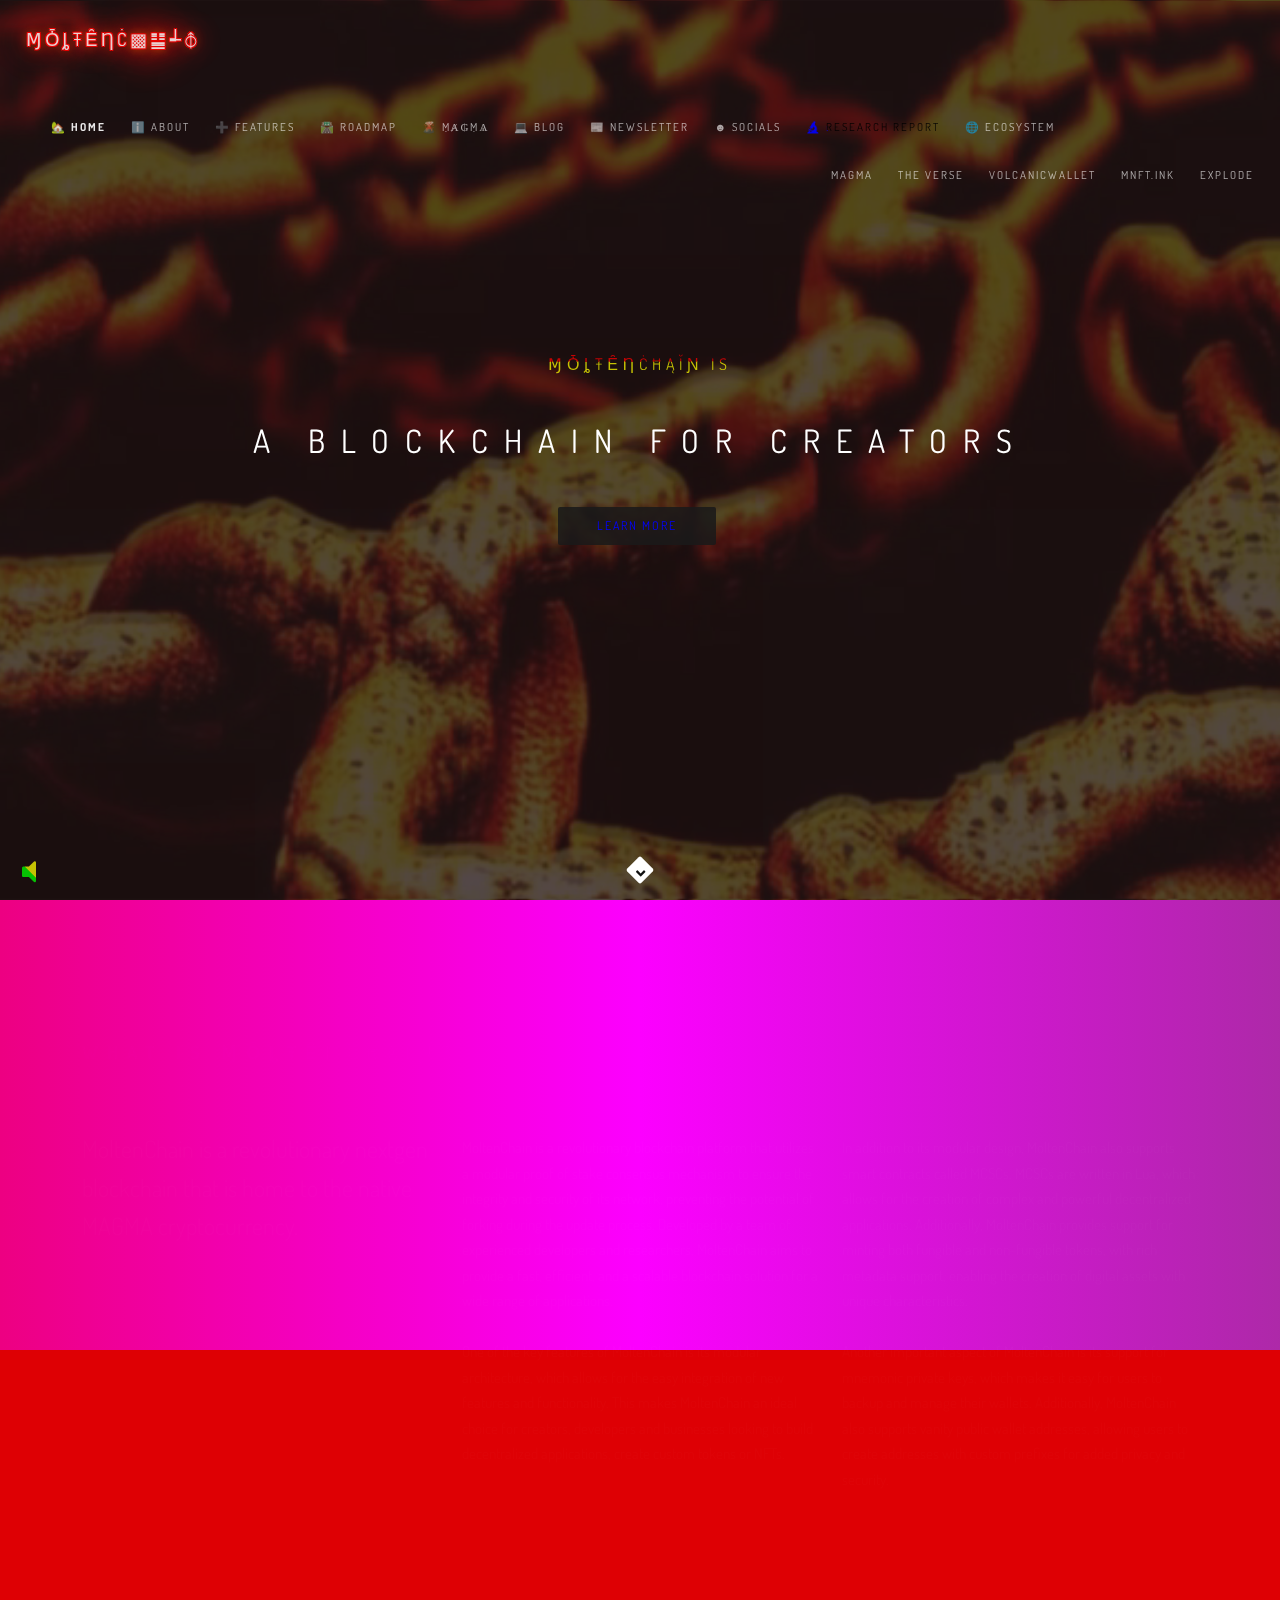
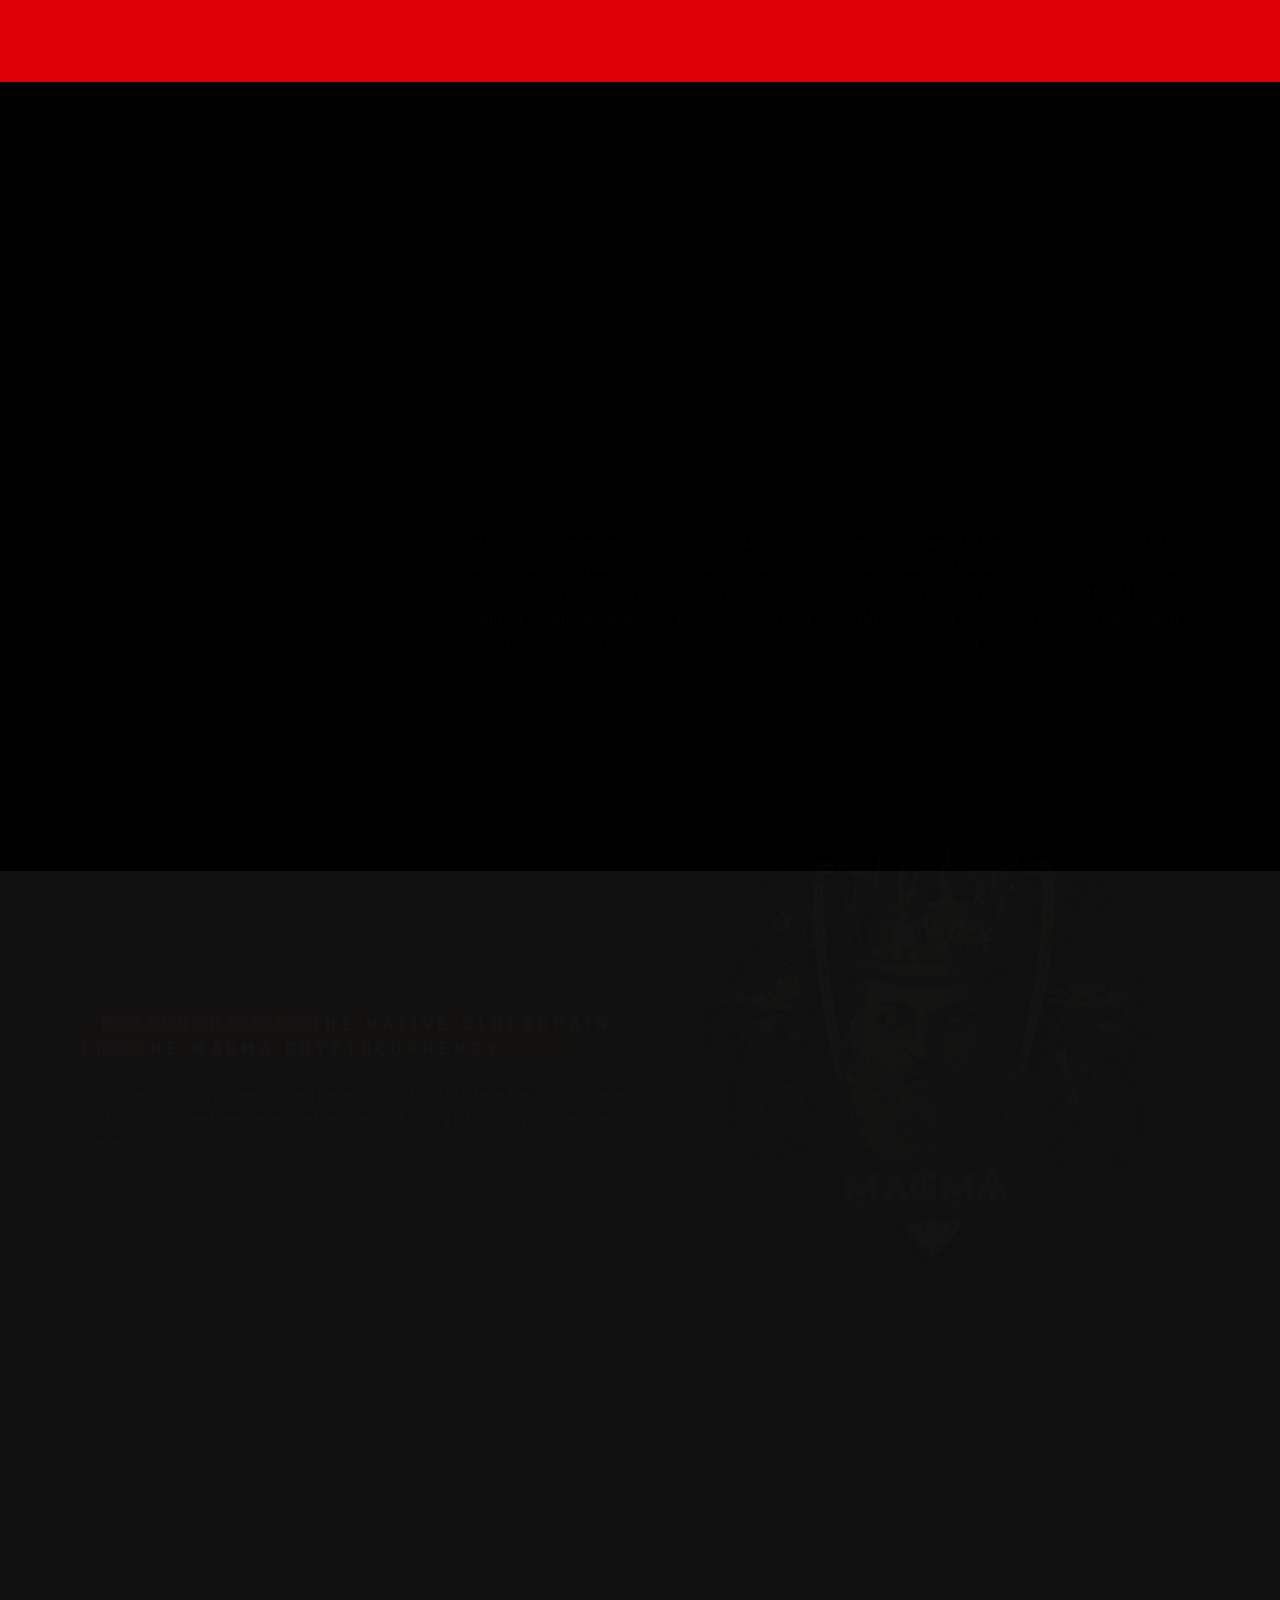
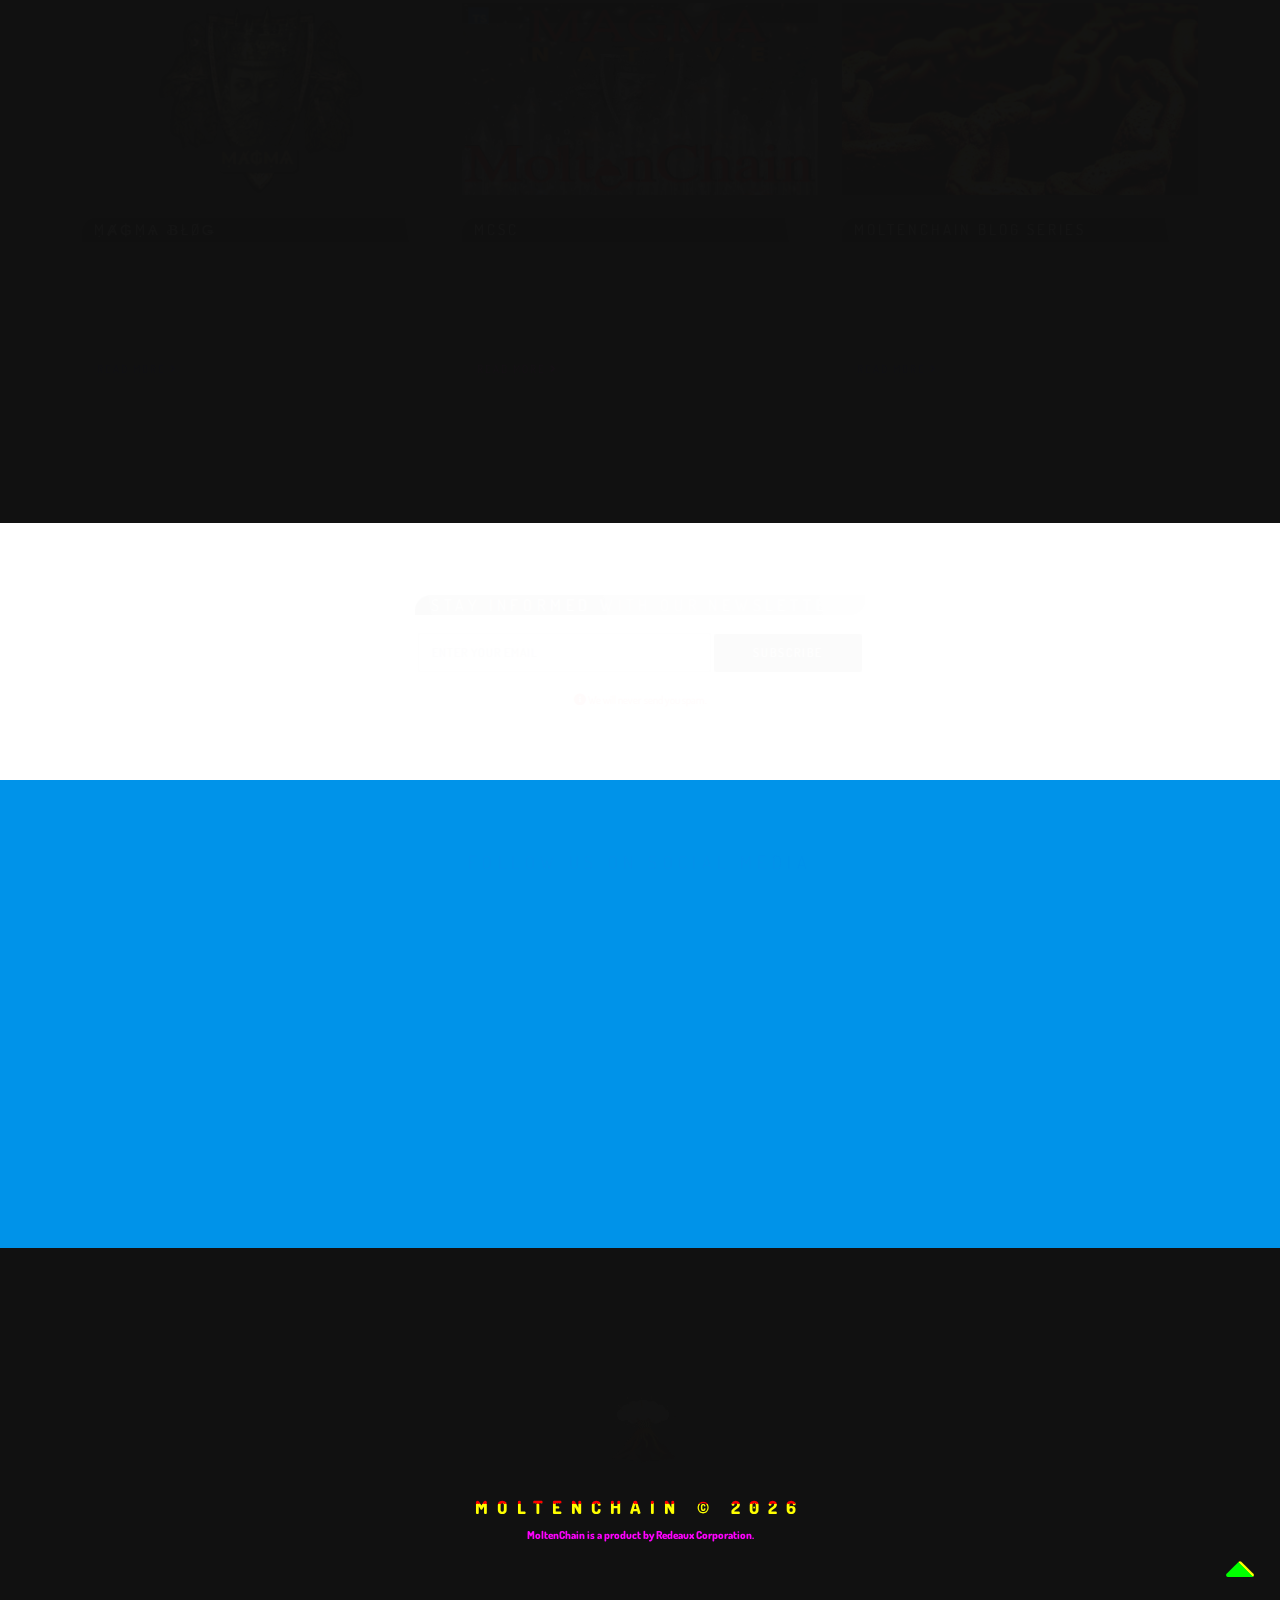
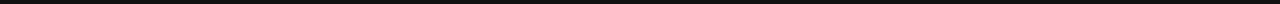
==== index.html @ 9b0c5c21 "Up" ====
<!DOCTYPE html>
<html lang="en">
    <head>
        <title>The native ṂȺ₲ṂѦ blockchain &mdash; | ɱȱȴŧȇƞĊħąĭƝ </title>
        <meta name="author" content="https://redeaux.games">
        <!--[if IE]><meta http-equiv='X-UA-Compatible' content='IE=edge,chrome=1'><![endif]-->
        <meta charset="UTF-8" />
        <meta name="viewport" content="width=device-width, initial-scale=1, shrink-to-fit=no" />
        <meta http-equiv="x-ua-compatible" content="ie=edge" />
        <link rel="icon" type="image/x-icon" href="favicon.ico">
        <meta name="keywords" content="MAGMA, MoltenChain, Redeaux Games, Cryptocurrency, blockchain, wallet, web3, p2p, dex, cex, exchange, tokens, nfts">
        <meta name="description" content="MoltenChain is a nextgen blockchain network, focused around artists and creators.">
        <meta name="twitter:card" content="summary_large_image" />
        <meta name="twitter:site" content="@MagmaArmy" />
        <meta name="twitter:title" content="MoltenChain" />
        <meta name="twitter:description" content="MoltenChain is a nextgen blockchain network, focused around artists and creators." />
        <meta name="twitter:image" content="https://moltencha.in/images/view.jpg" />
        <meta property="og:type" content="article" />
        <meta property="og:title" content="MoltenChain" />
        <meta property="og:description" content="MoltenChain is a nextgen blockchain network, focused around artists and creators." />
        <meta property="og:url" content="https://moltencha.in" />
        <meta property="og:image" content="https://moltencha.in/images/view.jpg" />
        <meta name="robots" content="index, follow">
        <meta name="googlebot" content="index, follow">
        <link rel="stylesheet" href="css/normalize.css">
        <link rel="stylesheet" href="css/bootstrap.min.css">
        <link rel="stylesheet" href="css/style.css">
        <link rel="stylesheet" href="css/style-responsive.css">
        <link rel="stylesheet" href="css/animate.min.css">
        <link rel="stylesheet" href="css/vertical-rhythm.min.css">
        <link rel="stylesheet" href="https://use.fontawesome.com/releases/v5.11.2/css/all.css">
        <script type="application/ld+json">
            {
              "@context": "https://schema.org",
              "@type": "WebSite",
              "name": "MoltenChain",
              "url": "https://moltencha.in/",
              "potentialAction": {
                "@type": "SearchAction",
                "target": "https://moltencha.in/?s={blockchain}",
                "query-input": "required name=blockchain"
              }
        </script>
        <script type='text/javascript' src='https://platform-api.sharethis.com/js/sharethis.js#property=63d211c99d3362001affdd9b&product=inline-share-buttons' async='async'></script>
        <link rel="stylesheet" href="css/timeline.css">
        <style>
            #modal {
              position: fixed;
              top: 0;
              left: 0;
              right: 0;
              bottom: 0;
              background-color: rgba(0, 0, 0, 0);
              backdrop-filter: blur(15px);
              z-index: 9999;
            }

            .modal-content {
              position: absolute;
              top: 50%;
              left: 50%;
              transform: translate(-50%, -50%);
              background-color: rgba(0, 0, 0, 0.678);
              padding: 1rem;
              box-shadow: 0px 0px 10px #b90000;
              border-radius: 1em;
            }

            .close-button {
              position: absolute;
              top: 1px;
              right: 1.5rem;
              cursor: pointer;
              font-size: 3.5rem;
              color: blueviolet;
              transition: 500ms;
            }

            .close-button:hover {
              cursor: pointer;
              color:rgb(226, 223, 43);
            }

            .scroll {
              max-height: 95%;
              max-width: 95%;
              overflow-y: auto;
              overflow-x: hidden;
            }
       </style>
    </head>
    <body class="appear-animate bg-dark">   
        <div id="modal" style="display: none;">
           <div class="modal-content scroll">
              <span class="close-button">&times;</span>
              <div id="modal-content"></div>
           </div>
        </div>
        <div class="page-loader bg-dark">
            <div class="loader">Loading...</div>
        </div>
        <a href="#main" class="btn skip-to-content">Skip to Content</a>
        <div class="page" id="top">
            <nav class="main-nav nav-color dark transparent stick-fixed">
                <div class="full-wrapper relative clearfix">
                    <div class="nav-logo-wrap local-scroll">
                        <a href="#top" class="logo"><h4 data-value="ɱȱȴŧȇƞĊħąĭƝ">ɱȱȴŧȇƞĊħąĭƝ</h4></a>
                    </div>
                    <div class="mobile-nav" role="button" tabindex="0">
                        <div class="micon bt-2"><h5 ontouchstart="triggerRandomText(event)">☲</h5></div>
                        <span class="sr-only">Menu</span>
                    </div>
                    <div class="inner-nav desktop-nav">
                        <ul class="clearlist scroll-nav local-scroll">
                            <li class="active"><a href="#home" onclick="ChangeUrl('Home', '/');">🏡 Home</a></li>
                            <li><a href="#about" onclick="ChangeUrl('About', '/about');">ℹ️ About</a></li>
                            <li><a href="#features" onclick="ChangeUrl('Features', '/features');">➕ Features</a></li>
                            <li><a id="launch-modal"><span style="cursor:pointer">🛣️ Roadmap</span></a></li>
                            <li><a href="#magma" onclick="ChangeUrl('ṂȺ₲ṂѦ', '/magma');">🌋 ṂȺ₲ṂѦ</a></li>
                            <li><a href="#news" onclick="ChangeUrl('Blog', '/blog');">💻 Blog</a></li>
                            <li><a href="#mail-list" onclick="ChangeUrl('Newsletter', '/newsletter');">📰 Newsletter</a></li>
                            <li><a href="#socials" onclick="ChangeUrl('Socials', '/socials');"> ☻ Socials</a></li>
                            <li><a href="mc-research-report.pdf" class="rt-2">🔬 Research Report</a></li>
                            <li><a href="#">🌐 ECOSYSTEM</a></li>
                               <ul><li><a href="https://magm.red" target="_blank">MAGMA</a></li>
                               <li><a href="#">The Verse</a></li>
                               <li><a href="#">VolcanicWallet</a></li>
                               <li><a href="#">MNFT.ink</a></li>
                               <li><a href="https://explode.red" target="_blank">Explode</a></li></ul>
                        </ul>
                    </div>
                </div>
            </nav>
            <main id="main">
                <section class="home-section bg-dark" data-background="video/video.jpg" id="home" onScroll="ChangeUrl('Home', '/');">
                    <script type="application/ld+json">
                        {
                          "@context": "https://schema.org",
                          "@type": "WebPageElement",
                          "name": "MoltenChain Home",
                          "description": "MoltenChain is a nextgen blockchain network, focused around artists and creators."
                        }
                    </script>
                    <div class="js-height-full container">
                        <div class="bg-video-wrapper" id="video-background-1">
                            <div class="bg-video-overlay bg-dark-alfa-70"></div>
                        </div>
                        <a href="#" role="button" class="bg-video-button-muted rt-1"><i class="fa fa-volume-off"></i></a>

                        <div class="home-content">
                            <div class="home-text">
                                
                                <h1 class="hs-line-8 font-alt mb-50 mb-xs-30">
                                    <span class="burn-text">ɱȱȴŧȇƞĊħąĭƝ is</span>
                                </h1>
                                
                                <h2 class="hs-line-14 font-alt mb-50 mb-xs-30">
                                    <span class="text-rotate">
                                        a blockchain for creators,
                                        the native ṂȺ₲ṂѦ blockchain,
                                        is coming to life on a testnet!
                                    </span>
                                </h2>
                                
                                <div class="local-scroll">
                                    <a href="#about" class="btn btn-mod btn-border-w btn-medium btn-round d-none d-sm-inline-block" onclick="ChangeUrl('About', '/about');"><span class="rt-2">Learn More</span></a>
                                    <span class="d-none d-sm-inline-block">&nbsp;</span>
                                   <!-- <a href="#" class="btn btn-mod btn-border-w btn-medium btn-round lightbox mfp-iframe">Watch</a> -->
                                </div>
                                
                            </div>
                        </div>

                        <div class="local-scroll">
                            <a href="#about" class="scroll-down" onclick="ChangeUrl('About', '/about');"><i class="fa fa-angle-down scroll-down-icon"></i><span class="sr-only">Scroll to the next section</span></a>
                        </div>
                    </div>
                </section>
                <section class="page-section about-bg" id="about" onScroll="ChangeUrl('About', '/about');">
                    <script type="application/ld+json">
                        {
                          "@context": "https://schema.org",
                          "@type": "WebPageElement",
                          "name": "About MoltenChain",
                          "description": "Learn about the MoltenChain network and the MAGMA cryptocurrency."
                        }
                    </script>
                    <div class="container relative">
                        
                        <h2 class="section-title font-alt align-left mb-70 mb-sm-40 wow slideInDown" data-wow-duration="0.75s">
                            <strong><span class="rt-3">What is ɱȱȴŧȇƞĊħąĭƝ?</span></strong>
                        </h2>
                        
                        <div class="section-text mb-50 mb-sm-20 about-text">
                            <div class="row">
                            
                                <div class="col-md-4">
                                    <blockquote>
                                        <p class="about-text wow slideInLeft" data-wow-duration="1.0s">
                                        MoltenChain is a revolutionary nextgen blockchain that is home to the native MAGMA cryptocurrency.
                                        </p>
                                        <footer>
                                            
                                        </footer>
                                    </blockquote>
                                </div>
                                
                                <div class="col-md-4 col-sm-6 mb-sm-50 mb-xs-30 wow slideInUp" data-wow-duration="1.2s">
                                    MoltenChain is a revolutionary blockchain platform that utilizes a modular proof of stake consensus mechanism to ensure the integrity and security of its network, preventing the potential of forking during the update process. Developed by a team of experienced developers and researchers, MoltenChain aims to provide a fast, efficient, and a scalable blockchain solution for a wide range of applications. 
                                    <br>
                                    <br>
                                    One of the key features of MoltenChain is its modular architecture, which allows for the easy integration of new features and functionality. This makes MoltenChain an ideal choice for creators, developers and businesses looking to build decentralized applications, create custom tokens or NFTs. 
                                </div>
                                
                                <div class="col-md-4 col-sm-6 mb-sm-50 mb-xs-30 wow slideInRight" data-wow-duration="1.5s">
                                    In addition to its modular design, MoltenChain also supports smart contracts called MCSCs. MCSCs are written in Lua, which allows for the creation of complex and powerful decentralized applications. Additionally, MoltenChain provides support for minting both fungible and non-fungible tokens, with rich metadata support, enabling the creation of digital assets with unique characteristics.
                                    <br>
                                    <br>
                                    Another important aspect of MoltenChain is its support for mnemonic private keys, which makes it easy for users to backup and manage their wallets. Additionally, MoltenChain also supports vanity public wallet addresses, allowing users to create addresses with custom prefixes for added privacy and security.
                                </div>
                                
                            </div>
                        </div>
                    </div>
                </section>
                <section class="page-section black-panel" id="features" onScroll="ChangeUrl('Features', '/features');">
                    <script type="application/ld+json">
                        {
                          "@context": "https://schema.org",
                          "@type": "WebPageElement",
                          "name": "MoltenChain Features",
                          "description": "Features of the MoltenChain network are truly nextgen."
                        }
                    </script>
                    <div class="container relative">
                        
                        <h2 class="section-title font-alt mb-70 mb-sm-40 wow slideInDown" data-wow-duration="0.75s">
                            <span class="rt-1">Features</span>
                        </h2>
                        <ul role="tablist" class="nav nav-tabs tpl-alt-tabs font-alt pt-30 pt-sm-0 pb-30 pb-sm-0 wow slideInLeft" data-wow-duration="1.25s">
                            <li>
                                <a href="#feature-gaming" class="nav-link active" data-bs-toggle="tab" role="tab" aria-selected="true">
                                    
                                    <div class="alt-tabs-icon">
                                        <span class="icon-strategy"></span>
                                    </div>
                                    
                                    Gaming
                                </a>
                            </li>
                            <li>
                                <a href="#feature-scalabilty" class="nav-link" data-bs-toggle="tab" role="tab" aria-selected="false">
                                    
                                    <div class="alt-tabs-icon">
                                        <span class="icon-global"></span>
                                    </div>
                                    
                                    Scalable
                                </a>
                            </li>
                            <li>
                                <a href="#feature-creators" class="nav-link" data-bs-toggle="tab" role="tab" aria-selected="false">
                                    
                                    <div class="alt-tabs-icon">
                                        <span class="icon-pictures"></span>
                                    </div>
                                    
                                    Creators
                                </a>
                            </li>
                            <li>
                                <a href="#features-development" class="nav-link" data-bs-toggle="tab" role="tab" aria-selected="false">
                                    
                                    <div class="alt-tabs-icon">
                                        <span class="icon-tools"></span>
                                    </div>
                                    
                                    Developers
                                </a>
                            </li>
                            <li>
                                <a href="#features-security" class="nav-link" data-bs-toggle="tab" role="tab" aria-selected="false">
                                    
                                    <div class="alt-tabs-icon">
                                        <span class="icon-shield"></span>
                                    </div>
                                    
                                    Secure
                                </a>
                            </li>
                        </ul>
                        <div class="tab-content tpl-tabs-cont">
                            <div role="tabpanel" class="tab-pane fade show active" id="feature-gaming">
                                
                                <div class="section-text">
                                    <div class="row">
                                        <div class="col-md-4 mb-md-40 mb-xs-30 wow slideInLeft" data-wow-duration="1.5s">
                                            <blockquote class="mb-0">
                                                <p>
                                                    MoltenChain has been specifically designed for gaming,
                                                    and virtual reality. As we are building The Verse, a nextgen
                                                    3D multiverse platform.
                                                </p>
                                                <footer>
                                                    
                                                </footer>
                                            </blockquote>
                                        </div>
                                        <div class="col-md-4 col-sm-6 mb-sm-50 mb-xs-30 wow slideInUp" data-wow-duration="1.75s">
                                            The Verse is a cutting-edge digital 3D multiverse platform featuring over 14,000 years of history. 
                                            Set within the world of Lairiah, The Verse offers users the opportunity to explore and experience 
                                            777 different dimensions, each with its own unique culture, history, and inhabitants.
                                        </div>
                                        <div class="col-md-4 col-sm-6 mb-sm-50 mb-xs-30 wow slideInRight" data-wow-duration="2.0s">
                                            The Verse is powered by the MAGMA cryptocurrency, which allows for seamless transactions and interactions 
                                            within the platform. Users can also take advantage of MAGMA Pay, which enables them to use most fiat 
                                            currencies, and many popular cryptocurrencies as well.
                                        </div>
                                    </div>
                                </div>
                            </div>
                            <div role="tabpanel" class="tab-pane fade" id="feature-scalabilty">
                                <div class="section-text">
                                    <div class="row">
                                        <div class="col-md-4 mb-md-40 mb-xs-30 wow slideInLeft" data-wow-duration="0.5s">
                                            <blockquote class="mb-0">
                                                <p>
                                                    MoltenChain is designed to be a light weight and highly scalable blockchain platform. 
                                                </p>
                                                <footer>
                                                    
                                                </footer>
                                            </blockquote>
                                        </div>
                                        <div class="col-md-4 col-sm-6 mb-sm-50 mb-xs-30 wow slideInUp" data-wow-duration="0.75s">
                                            A sharding mechanism allows the network to split itself into multiple smaller sub-networks, 
                                            called shards, that can process transactions in parallel. This significantly increases 
                                            the overall throughput of the MoltenChain network.
                                        </div>
                                        <div class="col-md-4 col-sm-6 mb-sm-50 mb-xs-30 wow slideInRight" data-wow-duration="1.0s">
                                            Off-chain scaling solutions, such as state channels, allow for the majority of transactions 
                                            to take place off the blockchain, reducing the load on the main chain. A modular proof of stake 
                                            consensus mechanism that MoltenChain uses, is designed to be more efficient and faster than 
                                            traditional consensus mechanisms.
                                        </div>
                                    </div>
                                </div>
                            </div>
                            <div role="tabpanel" class="tab-pane fade" id="feature-creators">
                                
                                <div class="section-text">
                                    <div class="row">
                                        <div class="col-md-4 mb-md-40 mb-xs-30 wow slideInLeft" data-wow-duration="0.5s">
                                            <blockquote class="mb-0">
                                                <p>
                                                    MoltenChain provides a powerful and versatile platform for creators looking to create 
                                                    custom tokens and NFTs, with a variety of features and functionalities.
                                                </p>
                                                <footer>
                                                    
                                                </footer>
                                            </blockquote>
                                        </div>
                                        <div class="col-md-4 col-sm-6 mb-sm-50 mb-xs-30 wow slideInUp" data-wow-duration="0.75s">
                                            MoltenChain makes it possible to create and share interactive HTML5 content on the blockchain. 
                                            This opens a wide range of possibilities for creating engaging, interactive experiences on the 
                                            blockchain. 
                                        </div>
                                        <div class="col-md-4 col-sm-6 mb-sm-50 mb-xs-30 wow slideInRight" data-wow-duration="1.0s">
                                            MoltenChain also supports vanity public wallet addresses, allowing creators to create addresses
                                            with custom prefixes for added privacy and security. 
                                        </div>
                                    </div>
                                </div>
                                
                            </div>
                            <div role="tabpanel" class="tab-pane fade" id="features-development">
                                <div class="section-text">
                                    <div class="row">
                                        <div class="col-md-4 mb-md-40 mb-xs-30 wow slideInLeft" data-wow-duration="0.5s">
                                            <blockquote class="mb-0">
                                                <p>
                                                    MoltenChain's modular design allows for easy integration of new features and functionality, 
                                                    making it a versatile platform for creating a wide range of decentralized applications.
                                                </p>
                                                <footer>
                                                    
                                                </footer>
                                            </blockquote>
                                        </div>
                                        <div class="col-md-4 col-sm-6 mb-sm-50 mb-xs-30 wow slideInUp" data-wow-duration="0.75s">
                                            MoltenChain supports the deployment of smart contracts written in Lua, which enables the creation 
                                            of complex and powerful decentralized applications. 
                                        </div>
                                        <div class="col-md-4 col-sm-6 mb-sm-50 mb-xs-30 wow slideInRight" data-wow-duration="1.0s">
                                            MoltenChain has a development community and resources that can help developers to get started with 
                                            the platform, troubleshoot issues, and access the latest updates and features
                                        </div>
                                    </div>
                                </div>
                            </div>
                            <div role="tabpanel" class="tab-pane fade" id="features-security">
                                
                                <div class="section-text">
                                    <div class="row">
                                        <div class="col-md-4 mb-md-40 mb-xs-30 wow slideInLeft" data-wow-duration="0.5s">
                                            <blockquote class="mb-0">
                                                <p>
                                                    MoltenChain is a modular proof of stake consensus mechanism, the consensus mechanism provides a strong incentive 
                                                    for validators to act honestly and maintain the integrity of the network.
                                                </p>
                                                <footer>
                                                 
                                                </footer>
                                            </blockquote>
                                        </div>
                                        <div class="col-md-4 col-sm-6 mb-sm-50 mb-xs-30 wow slideInUp" data-wow-duration="0.75s">
                                            MoltenChain also provides support for mnemonic private keys, which makes it easy for users to 
                                            backup and manage their wallets, providing an added layer of security. Additionally, MoltenChain 
                                            also supports vanity public wallet addresses, allowing users to create addresses with custom 
                                            prefixes for added privacy and security. 
                                        </div>
                                        <div class="col-md-4 col-sm-6 mb-sm-50 mb-xs-30 wow slideInRight" data-wow-duration="1.0s">
                                            MoltenChain features a sanitization function for protecting the network from malicious code being 
                                            executed in smart contracts and protection from XSS vulnerabilities being executed in Lua. We are 
                                            also developing an artificial intelligence system to prevent future vulnerabilities within the network.
                                        </div>
                                    </div>
                                </div>
                            </div>
                        </div>
                    </div>
                </section>
            <div class="call-overlay">
                <section class="page-section pt-0 pb-0 banner-section call-color bg-dark" data-background="images/chain.webp" id="magma" onScroll="ChangeUrl('ṂȺ₲ṂѦ', '/magma');">
                    <script type="application/ld+json">
                        {
                          "@context": "https://schema.org",
                          "@type": "WebPageElement",
                          "name": "MAGMA on MoltenChain",
                          "description": "MoltenChain is the native blockchain network for the MAGMA cryptocurrency."
                        }
                    </script>
                    <div class="container relative">
                        
                        <div class="row">
                            
                            <div class="col-sm-6">
                                
                                <div class="mt-140 mt-lg-80 mb-140 mb-lg-80">
                                    <div class="banner-content">
                                        <h3 class="banner-heading extreme-text font-alt wow slideInUp" data-wow-duration="0.5s"><strong><span class="extreme-text">&nbsp; MoltenChain is the native blockchain for the MAGMA cryptocurrency... &nbsp;</span></strong></h3>
                                        <div class="banner-decription wow slideInLeft" data-wow-duration="0.75s">
                                            <span class="extreme-text-blk">&nbsp; MAGMA was originally a token that has a presence on multiple blockchains like,
                                            Algorand, Stellar and Cardano. We soon thereafter realized the potential of
                                            making MAGMA a cryptocurrency with a independent blockchain. &nbsp;</span>
                                        </div>
                                        <div class="local-scroll wow slideInDown" data-wow-duration="1.0s">
                                            <center><a href="https://magm.red" target="_blank" class="btn btn-mod btn-w btn-medium btn-round"><span class="rt-1">VISIT ṂȺ₲ṂѦ</span></a></center>
                                        </div>
                                    </div>
                                </div>
                                
                            </div>
                            
                            <div class="col-sm-6 banner-image wow slideInUp" data-wow-duration="1.2s">
                                <img src="images/promo-1.webp" alt="" />
                            </div>
                            
                        </div>
                        
                    </div>
                </section>
            </div>
                <section class="page-section blog-colors bg-dark" id="news" onScroll="ChangeUrl('Blog', '/blog');">
                    <script type="application/ld+json">
                        {
                          "@context": "https://schema.org",
                          "@type": "WebPageElement",
                          "name": "MAGMA Blog",
                          "description": "We write about MoltenChain on the MAGMA Blog."
                        }
                    </script>
                    <div class="container relative">
                        
                        <h2 class="section-title font-alt align-left mb-70 mb-sm-40 wow fadeIn" data-wow-duration="1.2s">
                            <span class="rt-1">Latest News</span>
                            
                            <a href="https://blog.magm.red" target="_blank" class="section-more right"><span class="extreme-text">&nbsp; Visit our blog <i class="fa fa-angle-right"></i></span></a>
                            
                        </h2>
                        
                        <div class="row multi-columns-row">
                            
                            <div class="col-sm-6 col-md-4 col-lg-4 mb-md-50 wow fadeIn" data-wow-delay="0.5s" data-wow-duration="2s">
                                
                                <div class="post-prev-img">
                                    <a href="https://blog.magm.red" target="_blank"><img src="images/blog/post-prev-1.webp" alt="" /></a>
                                </div>
                                
                                <div class="post-prev-title font-alt extreme-text-blk">
                                    &nbsp; ṂȺ₲ṂѦ ꞖŁØǤ
                                </div>
                                
                                <div class="post-prev-info font-alt">
                                    <i>Redeaux Games</i> | <i>Mar. 3rd</i>
                                </div>
                                
                                <div class="post-prev-text">
                                    The official blog for ṂȺ₲ṂѦ!
                                    Join us and learn all about the ṂȺ₲ṂѦ cryptocurrency.
                                </div>
                                
                                <div class="post-prev-more">
                                    <a href="https://blog.magm.red" target="_blank" class="btn btn-mod btn-gray btn-round"><span class="rt-1">Read More <i class="fa fa-angle-right"></i></span></a>
                                </div>
                                
                            </div>

                            <div class="col-sm-6 col-md-4 col-lg-4 mb-md-50 wow fadeIn" data-wow-delay="0.5s" data-wow-duration="2s">
                                
                                <div class="post-prev-img">
                                    <a href="https://blog.magm.red/series/smart-contracts" target="_blank"><img src="images/blog/post-prev-2.webp" alt="" /></a>
                                </div>
                                
                                <div class="post-prev-title font-alt extreme-text-blk">
                                    &nbsp; MCSC
                                </div>
                                
                                <div class="post-prev-info font-alt">
                                    <i>Redeaux Games</i> | <i>Dec. 19th</i>
                                </div>
                                
                                <div class="post-prev-text">
                                    Learn about MCSC or MoltenChain Smart Contracts 
                                    with our series of blogs all about MCSCs.                                
                                </div>
                                
                                <div class="post-prev-more">
                                    <a href="https://blog.magm.red/series/smart-contracts" target="_blank" class="btn btn-mod btn-gray btn-round"><span class="rt-3">Read More <i class="fa fa-angle-right"></i></span></a>
                                    <br>
                                </div>
                                
                            </div>

                            <div class="col-sm-6 col-md-4 col-lg-4 mb-md-50 wow fadeIn" data-wow-delay="0.5s" data-wow-duration="2s">
                                
                                <div class="post-prev-img">
                                    <a href="https://blog.magm.red/series/moltenchain" target="_blank"><img src="images/blog/post-prev-3.webp" alt="" /></a>
                                    <br>
                                </div>
                                
                                <div class="post-prev-title font-alt extreme-text-blk">
                                    &nbsp; MoltenChain Blog Series
                                </div>
                                
                                <div class="post-prev-info font-alt">
                                    <i>Redeaux Games</i> | <i>Jan. 2nd</i>
                                </div>
                                
                                <div class="post-prev-text">
                                    MoltenChain is the native blockchain for the MAGMA currency.
                                    Subscribe to our blog series!
                                </div>
                                
                                <div class="post-prev-more">
                                    <a href="https://blog.magm.red/series/moltenchain" target="_blank" class="btn btn-mod btn-gray btn-round"><span class="rt-2">Read More <i class="fa fa-angle-right"></i></span></a>
                                    <br>
                                </div>
                            </div>
                        </div>
                    </div>
                </section>
                <section class="small-section white-panel bg-gray-lighter" id="mail-list" onScroll="ChangeUrl('Newsletter', '/newsletter');">
                    <script type="application/ld+json">
                        {
                          "@context": "https://schema.org",
                          "@type": "WebPageElement",
                          "name": "Subscribe to our newsletter",
                          "description": "Get the latest news from Redeaux Games by subscribing to our newsletter."
                        }
                    </script>
                    <div class="container relative">
                        <form class="form align-center" id="mailchimp">
                            <div class="row">
                                <div class="col-lg-10 offset-lg-1 col-xl-8 offset-xl-2">
                                    
                                    <div class="newsletter-label font-alt wow slideInLeft" data-wow-duration="0.5s">
                                        <span class="extreme-text-blk">&nbsp; Stay informed with our newsletter! &nbsp;</span>
                                    </div>
                                    
                                    <div class="mb-20 wow slideInRight" data-wow-duration="1.0s">
                                        <input placeholder="Enter Your Email" class="newsletter-field form-control input-md round mb-xs-10" type="email" pattern=".{5,100}" required aria-required="true">
                                        
                                        <button type="submit" aria-controls="subscribe-result" class="btn btn-mod btn-medium btn-round mb-xs-10">
                                            Subscribe
                                        </button>
                                    </div>
                                    
                                    <div class="form-tip wow slideInUp" data-wow-duration="1.5s">
                                        &nbsp; <i class="fa fa-info-circle"></i> We will never send you spam. &nbsp;
                                    </div>
                                    <div id="subscribe-result" role="region" aria-live="polite" aria-atomic="true"></div>
                                </div>
                            </div>
                        </form>
                    </div>
                </section>
                <section class="small-section discord-colors" id="socials" onScroll="ChangeUrl('Socials', '/socials');">
                    <script type="application/ld+json">
                        {
                          "@context": "https://schema.org",
                          "@type": "WebPageElement",
                          "name": "Follow us on social media",
                          "description": "Follow us on social media and join the MAGMA Army!"
                        }
                    </script>
                    <div class="container relative">
                        
                        <div class="align-center">
                            <div class="wow fadeInDown" data-wow-duration="0.5s"><h3 class="banner-heading font-alt rt-2">FOLLOW US ON SOCIAL MEDIA</h3>
                            <div class="local-scroll">
                                <div class="footer-social-links mb-110 mb-xs-60 wow slideInLeft" data-wow-duration="1.0s">
                                    <br>
                                    <a href="https://twitter.com/MagmaArmy/" title="Twitter" target="_blank"><i class="fab fa-twitter"></i> <span class="sr-only">Twitter profile</span></a>
                                    <a href="https://www.facebook.com/magmaarmy/" title="Facebook" target="_blank"><i class="fab fa-facebook"></i> <span class="sr-only">Facebook profile</span></a>
                                    <a href="https://www.instagram.com/magma_army/" title="Instagram" target="_blank"><i class="fab fa-instagram"></i> <span class="sr-only">IG profile</span></a>
                                    <a href="https://www.linkedin.com/company/83986720" title="LinkedIn+" target="_blank"><i class="fab fa-linkedin"></i> <span class="sr-only">LinkedIn+ profile</span></a>
                                    <a href="https://www.reddit.com/r/magm/" title="Reddit" target="_blank"><i class="fab fa-reddit-alien"></i> <span class="sr-only">sub Reddit</span></a>
                                    <a href="https://www.youtube.com/channel/UCEhZA5-73wmatVWRkiLlQxQ" title="Youtube" target="_blank"><i class="fab fa-youtube"></i> <span class="sr-only">Youtube</span></a>
                                    <a href="https://discord.magm.red/" title="Discord" target="_blank"><i class="fab fa-discord"></i> <span class="sr-only">Discord Server</span></a>
                                    <a href="https://github.com/Redeaux-Games/MoltenChain" title="Github" target="_blank"><i class="fab fa-github"> <span class="sr-only">Github</span></i></a>
                                </div>
                                <div class="sharethis-inline-share-buttons wow slideInRight" data-wow-duration="1.5s"></div>
                            </div>
                            <br>
                            <div class="wow slideInUp" data-wow-duration="2s"><a class="twitter-timeline" data-height="420" data-dnt="true" data-theme="dark" href="https://twitter.com/MagmaArmy?ref_src=twsrc%5Etfw">Tweets by MagmaArmy</a></div>
                        </div>    
                    </div>
                </section>
            </main>
            <footer class="page-section black-panel bg-dark footer pb-60">
                <div class="container">
                    
                    <div class="local-scroll mb-30 wow fadeInUp" data-wow-duration="1.2s">
                        <a href="#top"><img src="images/volcano.webp" width="75em" height="auto" /><span class="sr-only">Scroll to the top of the page</span></a>
                    </div>
                    
                    <div class="footer-text">

                        <div class="footer-copy font-alt burn-text">
                            MoltenChain © <script>document.write(new Date().getFullYear())</script>
                        </div>

                        <div class="footer-made rt-1">
                            MoltenChain is a product by Redeaux Corporation.
                        </div>
                        
                    </div>
                 </div>
                 <div class="local-scroll">
                     <a href="#top" class="link-to-top rt-2"><i class="fa fa-caret-up"></i></a>
                 </div>
            </footer>
        </div>
        <script type="text/javascript">
                const launchButton = document.querySelector('#launch-modal');
                const modal = document.querySelector('#modal');
                const closeButton = document.querySelector('.close-button');
                const modalContent = document.querySelector('#modal-content');

                launchButton.addEventListener('click', () => {
                fetch('../roadmap.html')
                    .then((response) => response.text())
                    .then((html) => {
                    modalContent.innerHTML = html;
                    modal.style.display = 'block';
                    });
                });

                closeButton.addEventListener('click', () => {
                modal.style.display = 'none';
                });

                window.addEventListener('click', (event) => {
                if (event.target === modal) {
                    modal.style.display = 'none';
                }
                });
        </script>
        <script type="text/javascript" src="js/jquery-3.5.1.min.js"></script>
        <script type="text/javascript" src="js/jquery.easing.1.3.js"></script>
        <script type="text/javascript" src="js/bootstrap.bundle.min.js"></script>        
        <script type="text/javascript" src="js/SmoothScroll.js"></script>
        <script type="text/javascript" src="js/jquery.scrollTo.min.js"></script>
        <script type="text/javascript" src="js/jquery.localScroll.min.js"></script>
        <script type="text/javascript" src="js/jquery.viewport.mini.js"></script>
        <script type="text/javascript" src="js/jquery.countTo.js"></script>
        <script type="text/javascript" src="js/jquery.appear.js"></script>
        <script type="text/javascript" src="js/jquery.sticky.js"></script>
        <script type="text/javascript" src="js/jquery.parallax-1.1.3.js"></script>
        <script type="text/javascript" src="js/jquery.fitvids.js"></script>
        <script type="text/javascript" src="js/isotope.pkgd.min.js"></script>
        <script type="text/javascript" src="js/imagesloaded.pkgd.min.js"></script>
        <script type="text/javascript" src="js/jquery.magnific-popup.min.js" defer></script>
        <script type="text/javascript" src="js/wow.min.js"></script>
        <script type="text/javascript" src="js/masonry.pkgd.min.js" defer></script>
        <script type="text/javascript" src="js/morphext.js"></script>
        <script type="text/javascript" src="js/jquery.lazyload.min.js"></script>
        <script type="text/javascript" src="js/all.js"></script>
        <script type="text/javascript" src="js/owl.carousel.min.js"
        <script type="text/javascript" src="js/jquery.ajaxchimp.min.js"></script>      
        <script type="text/javascript" src="js/jquery.backgroundvideo.min.js"></script>   
        <!--[if lt IE 10]><script type="text/javascript" src="js/placeholder.js"></script><![endif]-->
        <script type="text/javascript" src="js/active.js"></script>
        <script type="text/javascript" src="js/url.js"></script>
        <script type="text/javascript" src="js/url-scroll.js"></script>
        <script type="text/javascript" src="js/mni.js"></script>
        <script type="text/javascript" src="js/text.js"></script>
        <script defer async src="https://platform.twitter.com/widgets.js" charset="utf-8"></script>
    </body>
</html>
---- css/style.css ----
@charset "utf-8";
@import "et-line.css";
@import url(https://fonts.googleapis.com/css?family=Open+Sans:400italic,700italic,400,300,700);
@import url(https://fonts.googleapis.com/css?family=Dosis:300,400,700);
.align-center{ text-align:center !important; }
.align-left{ text-align:left !important;}
.align-right{ text-align:right !important; }
.text-justify{ text-align: justify !important; }
.left{float:left !important;}
.right{float:right !important;}
.relative{position:relative;}
.hidden{display:none;}
.inline-block{display:inline-block;}
.white{ color: #fff !important; }
.black{ color: #111 !important; }
.color{ color: #e41919 !important; }
.glass{ opacity: .5; };
.image-fullwidth img{
    width: 100%;
}
.stick-fixed{
    position: fixed !important;
    top: 0;
    left: 0;
}
.round{
    -webkit-border-radius: 2px !important;
    -moz-border-radius: 2px !important;
    border-radius: 2px !important;
}

::-moz-selection{ color: #fff; background:#000; }
::-webkit-selection{ color: #fff;    background:#000; }
::selection{ color: #fff;    background:#000; }

.animate, .animate *{
    -webkit-transition: all 0.27s cubic-bezier(0.000, 0.000, 0.580, 1.000);  
    -moz-transition: all 0.27s cubic-bezier(0.000, 0.000, 0.580, 1.000); 
    -o-transition: all 0.27s cubic-bezier(0.000, 0.000, 0.580, 1.000);
    -ms-transition: all 0.27s cubic-bezier(0.000, 0.000, 0.580, 1.000); 
    transition: all 0.27s cubic-bezier(0.000, 0.000, 0.580, 1.000);
}
.no-animate, .no-animate *{
    -webkit-transition: 0 none !important;  
    -moz-transition: 0 none !important;  
    -ms-transition: 0 none !important;
    -o-transition: 0 none !important;    
    transition:0 none !important;  
}

.shadow{
    -webkit-box-shadow: 0px 3px 50px rgba(0, 0, 0, .15);
    -moz-box-shadow: 0px 3px 50px rgba(0, 0, 0, .15);
    box-shadow: 0px 3px 50px rgba(0, 0, 0, .15);
}
.white-shadow{
    -webkit-box-shadow: 0px 0px 200px rgba(255, 255, 255, .2);
    -moz-box-shadow: 0px 0px 200px rgba(255, 255, 255, .2);
    box-shadow: 0px 0px 200px rgba(255, 255, 255, .2);
}

.clearlist, .clearlist li {
    list-style: none;
    padding: 0;
    margin: 0;
    background: none;
}

.full-wrapper {
    margin: 0 2%;
}
@media (min-width: 768px) {
    .container{
    	width: 750px;
    }
}
@media (min-width: 992px){ 
    .container{
        width: 970px;
    }
}
@media (min-width: 1200px){ 
    .container{
        width: 1170px;
    }
}
.container-fluid{
    max-width: 1170px;
    margin: 0 auto;
    padding: 0 20px;
    
    -webkit-box-sizing: border-box;
    -moz-box-sizing: border-box;
    box-sizing: border-box;
}
.container-1400{
    max-width: 1400px;
    margin: 0 auto;
    padding-left: 2%;
    padding-right: 2%;
    -webkit-box-sizing: border-box;
    -moz-box-sizing: border-box;
    box-sizing: border-box;
}
:root{
    scroll-behavior: auto;
}
html{
    overflow-y: scroll;
    -ms-overflow-style: scrollbar;
}
html, body{
    height: 100%;
    -webkit-font-smoothing: antialiased;
}
.page{
    overflow: hidden;
}

.body-masked{
    display: none;
    width: 100%;
    height: 100%;
    position: fixed;
    top: 0;
    left: 0;
    background: #1a1a1a url(../images/loader.gif) no-repeat center center;
    z-index: 100000;    
}

.mask-delay{
    -webkit-animation-delay: 0.75s;
    -moz-animation-delay: 0.75s;
    animation-delay: 0.75s;
}
.mask-speed{
    -webkit-animation-duration: 0.25s !important;
    -moz-animation-duration: 0.25s !important;
    animation-duration: 0.25s !important;
} 
iframe{
    border: none;
}
a, b, div, ul, li{
    -webkit-tap-highlight-color: rgba(0,0,0,0); 
    -webkit-tap-highlight-color: transparent; 
    -moz-outline-: none;
}
a:focus:not(.focus-visible),
a:active,
section:focus,
div:active,
div:focus{
    -moz-outline: none;
    outline: none;
}
a:focus.focus-visible,
button:focus.focus-visible,
div:focus.focus-visible{
    -moz-outline: 2px dotted #36a367 !important;
    outline: 2px dotted #36a367 !important;
    outline-offset: 0 !important;
}

img:not([draggable]), embed, object, video{
    max-width: 100%;
    height: auto;
}

.page-loader{
    display:block;
    width: 100%;
    height: 100%;
    position: fixed;
    top: 0;
    left: 0;
    background: #1a1a1a;
    z-index: 100000;    
}

.loader{
    width: 50px;
    height: 50px;
    position: absolute;
    top: 50%;
    left: 50%;
    margin: -25px 0 0 -25px;
    font-size: 10px;
    text-indent: -12345px;
    border-top: 1px solid rgba(255, 0, 0, 0.08);
    border-right: 1px solid rgba(255, 0, 0, 0.08);
    border-bottom: 1px solid rgba(255, 0, 0, 0.08);
    border-left: 1px solid rgba(255, 0, 0, 0.5);
    -webkit-border-radius: 50%;
    -moz-border-radius: 50%;
    border-radius: 50%;
    -webkit-animation: spinner 700ms infinite linear;
    -moz-animation: spinner 700ms infinite linear;
    -ms-animation: spinner 700ms infinite linear;
    -o-animation: spinner 700ms infinite linear;
    animation: spinner 700ms infinite linear;
    will-change: transform;
    z-index: 100001;
}

@-webkit-keyframes spinner {
  0% {
    -webkit-transform: rotate(0deg);
    -moz-transform: rotate(0deg);
    -ms-transform: rotate(0deg);
    -o-transform: rotate(0deg);
    transform: rotate(0deg);
  }

  100% {
    -webkit-transform: rotate(360deg);
    -moz-transform: rotate(360deg);
    -ms-transform: rotate(360deg);
    -o-transform: rotate(360deg);
    transform: rotate(360deg);
  }
}

@-moz-keyframes spinner {
  0% {
    -webkit-transform: rotate(0deg);
    -moz-transform: rotate(0deg);
    -ms-transform: rotate(0deg);
    -o-transform: rotate(0deg);
    transform: rotate(0deg);
  }

  100% {
    -webkit-transform: rotate(360deg);
    -moz-transform: rotate(360deg);
    -ms-transform: rotate(360deg);
    -o-transform: rotate(360deg);
    transform: rotate(360deg);
  }
}

@-o-keyframes spinner {
  0% {
    -webkit-transform: rotate(0deg);
    -moz-transform: rotate(0deg);
    -ms-transform: rotate(0deg);
    -o-transform: rotate(0deg);
    transform: rotate(0deg);
  }

  100% {
    -webkit-transform: rotate(360deg);
    -moz-transform: rotate(360deg);
    -ms-transform: rotate(360deg);
    -o-transform: rotate(360deg);
    transform: rotate(360deg);
  }
}

@keyframes spinner {
  0% {
    -webkit-transform: rotate(0deg);
    -moz-transform: rotate(0deg);
    -ms-transform: rotate(0deg);
    -o-transform: rotate(0deg);
    transform: rotate(0deg);
  }

  100% {
    -webkit-transform: rotate(360deg);
    -moz-transform: rotate(360deg);
    -ms-transform: rotate(360deg);
    -o-transform: rotate(360deg);
    transform: rotate(360deg);
  }
}

body{
    color: #111;
    font-size: 14px;
    font-family: "Open Sans", arial, sans-serif;
    line-height: 1.6;    
    -webkit-font-smoothing: antialiased;
}

a{
    color: #111;
    text-decoration: underline;
}
a:hover{
    color: #888;
    text-decoration: underline;
}

h1,h2,h3,h4,h5,h6{
    margin-bottom: 1.3em;
    line-height: 1.4;
    font-weight: 400;
   
}
h1, .h1{
    font-size: 32px;
}
h2, .h2,{
    font-size: 28px;
}
h3, .h3{
    font-size: 24px;
}
h4, .h4{
    font-size: 18px;
}
h5, .h5{
    font-size: 25px;
}
h6, .h6{
    font-size: 12px;
    font-weight: 700;
}
p{
    margin: 0 0 2em 0;
}
ul, ol{
    margin: 0 0 1.5em 0;
}
blockquote{
    margin: 3em 0 3em 0;
    padding: 0;
    border: none;
    background: none;
    font-style: normal;
    line-height: 1.7;
    color: #777;
}
blockquote p{
    margin-bottom: 1em;
    font-size: 24px;
    font-weight: 300;
    font-style: normal;
    line-height: 1.6;
}
blockquote footer{    
    font-size: 11px;
    font-weight: 400;
    text-transform: uppercase;
    letter-spacing: 2px;
}
dl dt{
    margin-bottom: 5px;
}
dl dd{
    margin-bottom: 15px;
}
pre{
    background-color: #f9f9f9;
    border-color: #ddd;

}
hr{
    background-color: #000;
    opacity: .08;
}
hr.white{
    background-color: #fff
}
.uppercase{
    text-transform: uppercase;
    letter-spacing: 1px;
}
.font-alt{
    font-family: Dosis, arial, sans-serif;
    text-transform: uppercase;
    letter-spacing: 0.2em;
}
.serif{
    font-family: "Times New Roman", Times, serif;
    font-style: italic;
    font-weight: normal;
}
.normal{
    font-weight: normal;
}
.strong,
strong{
    font-weight: 700 !important;
}
.lead{
    margin: 1em 0 2em 0;
    font-size: 140%;
    line-height: 1.6;
}
.text{        
    font-size: 16px;
    font-weight: 300;
    color: #5f5f5f;
    line-height: 1.8;
}
.text h1,
.text h2,
.text h3,
.text h4,
.text h5,
.text h6{
    color: #111;
}

.dropcap{
    float: left;
    font-size: 3em;
    line-height: 1;
    padding: 2px 8px 2px 0;    
}

.table td{
    border-color: #ddd;
}
.table tr:first-child td{
    border-top: 1px solid #ddd;
}

.big-icon{
    display: block;
    width: 90px;
    height: 90px;
    margin: 0 auto 20px;
    border: 3px solid #fff;
    text-align: center;
    line-height: 88px;
    font-size: 32px;
    color: rgba(255,255,255, .97);
    
    -webkit-border-radius: 50%;
    -moz-border-radius: 50%;
    border-radius: 50%;
    
    -webkit-transition: all 0.27s cubic-bezier(0.000, 0.000, 0.580, 1.000);  
    -moz-transition: all 0.27s cubic-bezier(0.000, 0.000, 0.580, 1.000); 
    -o-transition: all 0.27s cubic-bezier(0.000, 0.000, 0.580, 1.000);
    -ms-transition: all 0.27s cubic-bezier(0.000, 0.000, 0.580, 1.000); 
    transition: all 0.27s cubic-bezier(0.000, 0.000, 0.580, 1.000);
}
.big-icon .fa-play{
    position: relative;
    left: 4px;
}
.big-icon.big-icon-rs{
    border: none;
    width: auto;
    height: auto;
    font-size: 96px;
}

.big-icon-link{
    display: inline-block;
    text-decoration: none;
}
.big-icon-link:hover{
    border-color: transparent !important;
}
.big-icon-link:hover .big-icon{
    border-color: #fff;
    color: #fff;
    
    -webkit-transition: 0 none !important;  
    -moz-transition: 0 none !important;  
    -ms-transition: 0 none !important;
    -o-transition: 0 none !important;    
    transition:0 none !important;  
}
.big-icon-link:active .big-icon{
    -webkit-transform: scale(0.99);
    -moz-transform: scale(0.99);
    -o-transform: scale(0.99);
    -ms-transform: scale(0.99);
    transform: scale(0.99);
}

.wide-heading{
    display: block;
    margin-bottom: 10px;
    font-size: 48px;
    font-weight: 400;
    letter-spacing: 0.4em;    
    text-align: center;
    text-transform: uppercase;
    opacity: .9;
    
    -webkit-transition: all 0.27s cubic-bezier(0.000, 0.000, 0.580, 1.000);  
    -moz-transition: all 0.27s cubic-bezier(0.000, 0.000, 0.580, 1.000); 
    -o-transition: all 0.27s cubic-bezier(0.000, 0.000, 0.580, 1.000);
    -ms-transition: all 0.27s cubic-bezier(0.000, 0.000, 0.580, 1.000); 
    transition: all 0.27s cubic-bezier(0.000, 0.000, 0.580, 1.000);
}

.big-icon-link:hover,
.big-icon-link:hover .wide-heading{
    color: #fff;
    text-decoration: none;
}
.sub-heading{
    font-size: 16px;
    font-style: italic;
    text-align: center;
    line-height: 1.3;
    color: rgba(255,255,255, .75);
}

.big-icon.black{
    color: #000;
    border-color: rgba(0,0,0, .75);
}
.big-icon-link:hover .big-icon.black{
    color: #000;
    border-color: #000;
}
.wide-heading.black{
    color: rgba(0,0,0, .87);
}
.big-icon-link.black:hover,
.big-icon-link:hover .wide-heading.black{
    color: #000;
    text-decoration: none;
}
.sub-heading.black{
    color: rgba(0,0,0, .75);
}
  
.btn-mod,
a.btn-mod{
    -webkit-box-sizing: border-box;
    -moz-box-sizing: border-box;
    box-sizing: border-box;
    padding: 4px 13px;
    color: #fff;
    background: rgba(34,34,34, .9);
    border: 2px solid transparent;
    font-size: 11px;
    font-weight: 400;
    text-transform: uppercase;
    text-decoration: none;
    letter-spacing: 2px;
    -webkit-border-radius: 0;
    -moz-border-radius: 0;
    border-radius: 0;
    -webkit-box-shadow: none;
    -moz-box-shadow: none;
    box-shadow: none;
    -webkit-transition: all 0.2s cubic-bezier(0.000, 0.000, 0.580, 1.000);  
    -moz-transition: all 0.2s cubic-bezier(0.000, 0.000, 0.580, 1.000); 
    -o-transition: all 0.2s cubic-bezier(0.000, 0.000, 0.580, 1.000);
    -ms-transition: all 0.2s cubic-bezier(0.000, 0.000, 0.580, 1.000); 
    transition: all 0.2s cubic-bezier(0.000, 0.000, 0.580, 1.000);
}
.btn-mod:hover,
.btn-mod:focus,
a.btn-mod:hover,
a.btn-mod:focus{
    font-weight: 400;
    color: rgba(255,255,255, .85);
    background: rgba(0,0,0, .7);
    text-decoration: none;
    outline: none;
    border-color: transparent;    
    -webkit-box-shadow: none;
    box-shadow: none;
}
.btn-mod:active{
    cursor: pointer !important;
    outline: none !important;
}

.btn-mod.btn-small{
    height: auto;
    padding: 6px 17px;
    font-size: 11px;
    letter-spacing: 1px;
} 
.btn-mod.btn-medium{
    height: auto;
    padding: 8px 37px;
    font-size: 12px;
} 
.btn-mod.btn-large{
    height: auto;
    padding: 12px 45px;
    font-size: 13px;
} 

.btn-mod.btn-glass{
    color: rgba(255,255,255, .75);
    background: rgba(0,0,0, .40);
}
.btn-mod.btn-glass:hover,
.btn-mod.btn-glass:focus{
    color: rgba(255,255,255, 1);
    background: rgba(0,0,0, 1);
}

.btn-mod.btn-border{
    color: #151515;
    border: 2px solid #151515;
    background: transparent;
}
.btn-mod.btn-border:hover,
.btn-mod.btn-border:focus{
    color: #fff;
    border-color: transparent;
    background: #000;
}

.btn-mod.btn-border-c{
    color: #e41919;
    border: 2px solid #e41919;
    background: transparent;
}
.btn-mod.btn-border-c:hover,
.btn-mod.btn-border-c:focus{
    color: #fff;
    border-color: transparent;
    background: #e41919;
}

.btn-mod.btn-border-w{
    color: #f5f5f5;
    background: #1a1a1ae0;
}
.btn-mod.btn-border-w:hover,
.btn-mod.btn-border-w:focus{
    color: #f9f9f9;
    background: #3a3a3ae0;
}

.btn-mod.btn-w{
    color: #f5f5f5;
    background: #1a1a1ae0;
}
.btn-mod.btn-w:hover,
.btn-mod.btn-w:focus{
    color: #f9f9f9;
    background: #3a3a3a;
}

.btn-mod.btn-w-color{
    color: #e41919;
    background: #fff;
}
.btn-mod.btn-w-color:hover,
.btn-mod.btn-w-color:focus{
    color: #151515;
    background: #f5f5f5;
}

.btn-mod.btn-gray{
    color: #f5f5f5;
    background: #1a1a1a;
}
.btn-mod.btn-gray:hover,
.btn-mod.btn-gray:focus{
    color: #f9f9f9;
    background: #3a3a3a;
}

.btn-mod.btn-color{
    color: #fff;
    background: #e41919;
}
.btn-mod.btn-color:hover,
.btn-mod.btn-color:focus{
    color: #fff;
    background: #e41919;
    opacity: .85;
}

.btn-mod.btn-circle{
    -webkit-border-radius: 30px;
    -moz-border-radius: 30px;
    border-radius: 30px;
}
.btn-mod.btn-round{
    -webkit-border-radius: 2px;
    -moz-border-radius: 2px;
    border-radius: 2px;
}
.btn-icon{
    position: relative;
    border: none;
    overflow: hidden;
}
.btn-icon.btn-small{
    overflow: hidden;
}
.btn-icon > span{
    width: 100%;
    height: 50px;
    line-height: 50px;
    margin-top: -25px;
    position: absolute;
    top: 50%;
    left: 0;
    color: #777;
    font-size: 48px;
    opacity: .2;
    -webkit-transition: all 0.2s cubic-bezier(0.000, 0.000, 0.580, 1.000);  
    -moz-transition: all 0.2s cubic-bezier(0.000, 0.000, 0.580, 1.000); 
    -o-transition: all 0.2s cubic-bezier(0.000, 0.000, 0.580, 1.000);
    -ms-transition: all 0.2s cubic-bezier(0.000, 0.000, 0.580, 1.000); 
    transition: all 0.2s cubic-bezier(0.000, 0.000, 0.580, 1.000);
}
.btn-icon:hover > span{
    opacity: 0;
    -webkit-transform: scale(2);
    -moz-transform: scale(2);
    -o-transform: scale(2);
    -ms-transform: scale(2);
    transform: scale(2);
}
.btn-icon > span.white{
    color: #fff;
}
.btn-icon > span.black{
    color: #000;
}
.btn-full{
    width: 100%;
}

.form input[type="text"],
.form input[type="email"],
.form input[type="number"],
.form input[type="url"],
.form input[type="search"],
.form input[type="tel"],
.form input[type="password"],
.form input[type="date"],
.form input[type="color"],
.form select{
    display: inline-block;
    height: 27px;
    vertical-align: middle;
    font-size: 11px;
    font-weight: 400;
    text-transform: uppercase;
    letter-spacing: 1px;
    color: #777;
    border: 1px solid rgba(0,0,0, .1);
    padding-left: 7px;
    padding-right: 7px;
    
    -webkit-border-radius: 0.1px;
    -moz-border-radius: 0.1px;
    border-radius: 0.1px;
    
    -webkit-box-shadow: none;
    -moz-box-shadow: none;
    box-shadow: none;
    
    -moz-box-sizing: border-box;
    -webkit-box-sizing: border-box;
    box-sizing: border-box;
    
    -webkit-transition: all 0.2s cubic-bezier(0.000, 0.000, 0.580, 1.000);  
    -moz-transition: all 0.2s cubic-bezier(0.000, 0.000, 0.580, 1.000); 
    -o-transition: all 0.2s cubic-bezier(0.000, 0.000, 0.580, 1.000);
    -ms-transition: all 0.2s cubic-bezier(0.000, 0.000, 0.580, 1.000); 
    transition: all 0.2s cubic-bezier(0.000, 0.000, 0.580, 1.000);
    
    appearance: auto;
    -moz-appearance: auto;
    -webkit-appearance: auto;
}
.form select{
    font-size: 12px;
}
.form select[multiple]{
    height: auto;
}
.form input[type="text"]:hover,
.form input[type="email"]:hover,
.form input[type="number"]:hover,
.form input[type="url"]:hover,
.form input[type="search"]:hover,
.form input[type="tel"]:hover,
.form input[type="password"]:hover,
.form input[type="date"]:hover,
.form input[type="color"]:hover,
.form select:hover{
    border-color: rgba(0,0,0, .2);
}
.form input[type="text"]:focus,
.form input[type="email"]:focus,
.form input[type="number"]:focus,
.form input[type="url"]:focus,
.form input[type="search"]:focus,
.form input[type="tel"]:focus,
.form input[type="password"]:focus,
.form input[type="date"]:focus,
.form input[type="color"]:focus,
.form select:focus{
    color: #111;
    border-color: rgba(0,0,0, .7);    
    -webkit-box-shadow: 0 0 3px rgba(0,0,0, .3);
    -moz-box-shadow: 0 0 3px rgba(0,0,0, .3);
    box-shadow: 0 0 3px rgba(0,0,0, .3);
    outline: none;
}
.form input[type="text"].input-lg,
.form input[type="email"].input-lg,
.form input[type="number"].input-lg,
.form input[type="url"].input-lg,
.form input[type="search"].input-lg,
.form input[type="tel"].input-lg,
.form input[type="password"].input-lg,
.form input[type="date"].input-lg,
.form input[type="color"].input-lg,
.form select.input-lg{
    height: 48px;
    padding-left: 15px;
    padding-right: 15px;
    font-size: 13px;
}
.form input[type="text"].input-md,
.form input[type="email"].input-md,
.form input[type="number"].input-md,
.form input[type="url"].input-md,
.form input[type="search"].input-md,
.form input[type="tel"].input-md,
.form input[type="password"].input-md,
.form input[type="date"].input-md,
.form input[type="color"].input-md,
.form select.input-md{
    height: 39px;
    padding-left: 13px;
    padding-right: 13px;
    font-size: 12px;
}
.form input[type="text"].input-sm,
.form input[type="email"].input-sm,
.form input[type="number"].input-sm,
.form input[type="url"].input-sm,
.form input[type="search"].input-sm,
.form input[type="tel"].input-sm,
.form input[type="password"].input-sm,
.form input[type="date"].input-sm,
.form input[type="color"].input-sm,
.form select.input-sm{
    height: 32px;
    padding-left: 10px;
    padding-right: 10px;
}
.form textarea{
    font-size: 12px;
    font-weight: 400;
    text-transform: uppercase !important;
    letter-spacing: 1px;
    color: #777;
    border-color: rgba(0,0,0, .1);
    outline: none;
    
    -webkit-box-shadow: none;
    -moz-box-shadow: none;
    box-shadow: none;
    
    -webkit-border-radius: 0;
    -moz-border-radius: 0;
    border-radius: 0;
}
.form textarea:hover{
    border-color: rgba(0,0,0, .2);
}
.form textarea:focus{
    color: #111;
    border-color: rgba(0,0,0, .7);
    -webkit-box-shadow: 0 0 3px rgba(21,21,21, .3);
    -moz-box-shadow: 0 0 3px rgba(21,21,21, .3);
    box-shadow: 0 0 3px rgba(21,21,21, .3);
}

.form .form-group{
    margin-bottom: 10px;
}

.form input.error{
    border-color: #e41919;
}
.form div.error{
    margin-top: 20px;
    padding: 13px 20px;
    text-align: center;
    background: rgba(228,25,25, .75);
    color: #fff;
}
.form div.error a,
.form div.error a:hover{
    color: #fff;
}
.form div.success{
    margin-top: 20px;
    padding: 13px 20px;
    text-align: center;
    background: rgba(50,178,95, .75);
    color: #fff;
}

.form-tip{
    font-size: 11px;
    color: rgb(255, 0, 0);
}
.form-tip .fa{
    font-size: 12px;
}

.home-section{
    width: 100%;
    display: block;    
    position: relative;
    overflow: hidden;
    background-repeat: no-repeat;
    background-attachment: fixed;
    background-position: center center;
    -webkit-background-size: cover;
    -moz-background-size: cover;
    -o-background-size: cover;
    background-size: cover;
}

.home-content{
    display: table;
    width: 100%;
    height: 100%;
    text-align: center;
}

.home-content{
    position: relative;
}
.home-text{
    display: table-cell;
    height: 100%;
    vertical-align: middle;
}

@-webkit-keyframes scroll-down-anim {
    0%{ bottom: 2px; }
    50%{ bottom: 7px; }
    100%{ bottom: 2px; }
}
@-moz-keyframes scroll-down-anim {
    0%{ bottom: 2px; }
    50%{ bottom: 7px; }
    100%{ bottom: 2px; }
}
@-o-keyframes scroll-down-anim {
    0%{ bottom: 2px; }
    50%{ bottom: 7px; }
    100%{ bottom: 2px; }
}
@keyframes scroll-down-anim {
    0%{ bottom: 2px; }
    50%{ bottom: 7px; }
    100%{ bottom: 2px; }
}

.scroll-down{
    width: 40px;
    height: 40px;
    margin-left: -20px;
    position: absolute;
    bottom: 20px;
    left: 50%;
    text-align: center;
    text-decoration: none;
    -webkit-transition: all 500ms cubic-bezier(0.250, 0.460, 0.450, 0.940); 
    -moz-transition: all 500ms cubic-bezier(0.250, 0.460, 0.450, 0.940); 
    -o-transition: all 500ms cubic-bezier(0.250, 0.460, 0.450, 0.940); 
    transition: all 500ms cubic-bezier(0.250, 0.460, 0.450, 0.940); 
}

.scroll-down:before{
    display: block;
    content: "";
    width: 20px;
    height: 20px;
    margin: 0 0 0 -10px;
    position: absolute;
    bottom: 0;
    left: 50%;
    background: #fff;
    -webkit-border-radius: 2px;
    -moz-border-radius: 2px;
    border-radius: 2px;
    -webkit-transform: rotate(45deg);
    -moz-transform: rotate(45deg);
    -o-transform: rotate(45deg);
    -ms-transform: rotate(45deg);
    transform: rotate(45deg);
    -webkit-transition: all 500ms cubic-bezier(0.250, 0.460, 0.450, 0.940); 
    -moz-transition: all 500ms cubic-bezier(0.250, 0.460, 0.450, 0.940); 
    -o-transition: all 500ms cubic-bezier(0.250, 0.460, 0.450, 0.940); 
    transition: all 500ms cubic-bezier(0.250, 0.460, 0.450, 0.940);
    z-index: 1;
}

.scroll-down:hover:before{
    opacity: .6;
}

.scroll-down-icon{
    display: block;
    width: 10px;
    height: 10px;
    margin-left: -5px;
    position: absolute;
    left: 50%;
    bottom: 4px;
    color: #111;
    font-size: 15px;
    -webkit-animation: scroll-down-anim 1s infinite;
    -moz-animation: scroll-down-anim 1s infinite;
    -o-animation: scroll-down-anim 1s infinite;
    animation: scroll-down-anim 1s infinite; 
    z-index: 2;
}    

.bg-video-wrapper{
    position: absolute;
    width: 100%;
    height: 100%;
    top: 0px;
    left: 0px;
    z-index: 0;
} 
.bg-video-overlay{
    position: absolute;
    width: 100%;
    height: 100%;
    top: 0px;
    left: 0px;
    background-color: #cd27273b;
}
.bg-video-wrapper video{
    max-width: inherit;
    height: inherit;
    z-index: 0;
} 
a.bg-video-button-muted{
    display:block;
    width: 1em;
    height: 1em;
    position: absolute;
    bottom: 15px;
    left: 15px;    
    font-size: 28px;
    line-height: 1;
    color: #fff;  
    opacity: .75;    
    z-index: 1000;
}

.hs-wrap{
    max-width: 570px;
    margin: 0 auto;
    padding: 47px 30px 53px;
    position: relative;
    text-align: center;    
    -moz-box-sizing: border-box;
    -webkit-box-sizing: border-box;
    box-sizing: border-box;
    border: 1px solid rgba(255,255,255, .5);
}

.hs-wrap-1{
    max-width: 350px;
    margin: 0 auto;
    position: relative;
    text-align: center;
    -moz-box-sizing: border-box;
    -webkit-box-sizing: border-box;
    box-sizing: border-box;
}

.hs-line-1{
    margin-top: 0;
    position: relative;
    text-transform: uppercase;
    font-size: 30px;
    font-weight: 400;
    letter-spacing: 51px;
    color: #fff;
    opacity: .9;
}
.hs-line-2{
    margin-top: 0;
    position: relative;
    font-size: 72px;
    font-weight: 400;
    text-transform: uppercase;
    letter-spacing: 0.085em;
    line-height: 1.3;
    color: rgba(255,255,255, .85);
}
.hs-line-3{
    margin-top: 0;
    position: relative;
    font-size: 13px;
    font-weight: 700;
    text-transform: uppercase;
    letter-spacing: 2px;
    color: rgba(255,255,255, .7);
}

.hs-line-4{
    margin-top: 0;
    position: relative;
    font-size: 14px;
    font-weight: 400;
    text-transform: uppercase;
    letter-spacing: 3px;
    color: rgba(255,255,255, .85);
}
.hs-line-5{
    margin-top: 0;
    position: relative;
    font-size: 62px;
    font-weight: 400;
    line-height: 1.2;
    text-transform: uppercase;
    letter-spacing: 0.32em;
    opacity: .85;
}
.hs-line-6{
    margin-top: 0;
    position: relative;
    font-size: 19px;
    font-weight: 300;
    line-height: 1.2;
    opacity: .35;
}
.hs-line-6.no-transp{
    opacity: 1;
}
.hs-line-7{
    margin-top: 0;
    position: relative;
    font-size: 64px;
    font-weight: 800;
    text-transform: uppercase;
    letter-spacing: 2px;
    line-height: 1.2;
}
.hs-line-8{
    margin-top: 0;
    position: relative;
    font-size: 16px;
    font-weight: 400;
    letter-spacing: 0.3em;
    line-height: 1.2;
    opacity: .75;
}
.hs-line-8.no-transp{
    opacity: 1;
}

.hs-line-9{
    margin-top: 0;
    position: relative;
    font-size: 96px;
    font-weight: 800;
    text-transform: uppercase;
    letter-spacing: 2px;
    line-height: 1.2;
}
.hs-line-10{
    margin-top: 0;
    display: inline-block;
    position: relative;
    padding: 15px 24px;
    background: rgba(0,0,0, .75);
    font-size: 12px;
    font-weight: 400;
    text-transform: uppercase;
    letter-spacing: 2px;
    color: rgba(255,255,255, .85);
}
.hs-line-10 > span{
    margin: 0 10px;
}
.hs-line-10.highlight{
    background: #e41919;
    opacity: .65;
}
.hs-line-10.transparent{
    background: none;
    color: #aaa;
    padding: 0;
}
.hs-line-11{
    margin-top: 0;
    position: relative;
    font-size: 30px;
    font-weight: 400;
    text-transform: uppercase;
    letter-spacing: 0.5em;
    line-height: 1.8;
    opacity: .9;
}
.hs-line-12{
    margin-top: 0;
    position: relative;
    font-size: 80px;
    font-weight: 400;
    line-height: 1.2;
    text-transform: uppercase;
    letter-spacing: 0.4em;
}
.hs-line-13{
    margin-top: 0;
    position: relative;
    font-size: 96px;
    font-weight: 400;
    line-height: 1;
    text-transform: uppercase;
    letter-spacing: 0.3em;
}
.hs-line-14{
    margin-top: 0;
    position: relative;
    font-size: 32px;
    font-weight: 400;
    line-height: 1.0;
    text-transform: uppercase;
    letter-spacing: 0.5em;
}
.hs-line-15{
    margin-top: 0;
    position: relative;
    font-size: 36px;
    font-weight: 400;
    text-transform: uppercase;
    letter-spacing: 0.2em;
    line-height: 1.3;
}
.no-transp{
    opacity: 1 !important;
}

.fullwidth-galley-content{
    position: absolute;
    top: 0;
    left: 0;
    width: 100%;
    z-index: 25;
}

.nav-logo-wrap{
    float: left;
    margin-right: 20px;
    margin-top: 15px;
}
.nav-logo-wrap .logo{
    display: flex;
    align-items: center;
    max-width: 118px;
    height: 75px;
    -webkit-transition: all 0.27s cubic-bezier(0.000, 0.000, 0.580, 1.000);  
    -moz-transition: all 0.27s cubic-bezier(0.000, 0.000, 0.580, 1.000); 
    -o-transition: all 0.27s cubic-bezier(0.000, 0.000, 0.580, 1.000);
    -ms-transition: all 0.27s cubic-bezier(0.000, 0.000, 0.580, 1.000); 
    transition: all 0.27s cubic-bezier(0.000, 0.000, 0.580, 1.000);
}
.nav-logo-wrap .logo img{
    max-height: 100%;
}
.nav-logo-wrap .logo:before,
.nav-logo-wrap .logo:after{
    display: none;
}
.logo,
a.logo:hover{
    font-family: Dosis, arial, sans-serif;
    font-size: 18px;
    font-weight: 400 !important;
    text-transform: uppercase;
    letter-spacing: 0.2em;
    text-decoration: none;
    color: rgba(0,0,0, .9);
}

.main-nav{
    width: 100%;
    height: 75px !important;
    position: relative;
    top: 0;
    left: 0;
    text-align: left;
    background: rgba(255,255,255, .97);
    -webkit-box-shadow: 0 1px 0 rgba(0,0,0,.05);
    -moz-box-shadow: 0 1px 0 rgba(0,0,0,.05);
    box-shadow:  0 1px 0 rgba(0,0,0,.05);
    z-index: 1030;
    -webkit-transition: height 0.27s cubic-bezier(0.000, 0.000, 0.580, 1.000);  
    -moz-transition: height 0.27s cubic-bezier(0.000, 0.000, 0.580, 1.000); 
    -o-transition: height 0.27s cubic-bezier(0.000, 0.000, 0.580, 1.000);
    -ms-transition: height 0.27s cubic-bezier(0.000, 0.000, 0.580, 1.000); 
    transition: height 0.27s cubic-bezier(0.000, 0.000, 0.580, 1.000);
}

.small-height{
    height: 55px !important;
}
.small-height .inner-nav ul li a{
    height: 55px !important;
    line-height: 55px !important;
}
.inner-nav{
    display: inline-block;
    position: relative;
    float: right;
}
.inner-nav ul{
    float: right;
    margin: auto;
    font-size: 11px;
    font-weight: 400;
    letter-spacing: 1px;
    text-transform: uppercase;
    text-align: center;
    line-height: 1.3;
}
.inner-nav ul li {
    float: left;
    margin-left: 30px;
    position: relative;
}
.inner-nav ul li a{
    color: #777;
    letter-spacing: 2px;
    display: inline-block;
    -moz-box-sizing: border-box;
    -webkit-box-sizing: border-box;
    box-sizing: border-box;
    text-decoration: none;
    -webkit-transition: all 0.27s cubic-bezier(0.000, 0.000, 0.580, 1.000);  
    -moz-transition: all 0.27s cubic-bezier(0.000, 0.000, 0.580, 1.000); 
    -o-transition: all 0.27s cubic-bezier(0.000, 0.000, 0.580, 1.000);
    -ms-transition: all 0.27s cubic-bezier(0.000, 0.000, 0.580, 1.000); 
    transition: all 0.27s cubic-bezier(0.000, 0.000, 0.580, 1.000);
}
.inner-nav ul > li:first-child > a{

}  
.inner-nav ul li a:hover,
.inner-nav ul li a.active{
    color: #000;
    text-decoration: none;
    font-weight: 700;
}

.mn-sub{
    display: none;
    width: 200px;
    position: absolute;
    top: 100%;
    left: 0;
    padding: 0;
    background: rgba(30,30,30, .97);
}
.mn-sub li{
    display: block;
    width: 100%;
    margin: 0 !important;
}
.inner-nav ul li .mn-sub li a{
    display: block;
    width: 100%;
    height: auto !important;
    line-height: 1.3 !important;
    position: relative;
    -moz-box-sizing: border-box;
    box-sizing: border-box;
    margin: 0;
    padding: 11px 15px;
    font-size: 13px;
    text-align: left;
    text-transform: none;    
    border-left: none;
    border-right: none;
    letter-spacing: 0;
    color: #b0b0b0 !important;
    outline-offset: -2px !important;
    cursor: pointer;
}

.mobile-on .mn-has-multi > li:last-child > a{
    border-bottom: 1px solid rgba(255,255,255, .065) !important;
}

.mn-sub li a:hover,
.inner-nav ul li .mn-sub li a:hover,
.mn-sub li a.active{
    background: rgba(255,255,255, .09);
    color: #f5f5f5 !important;
}

.mn-sub li ul{
    left: 100%;
    right: auto;
    top: 0;
    border-left: 1px solid rgba(255,255,255, .07);
}
.inner-nav > ul > li:last-child .mn-sub,
.inner-nav li .mn-sub.to-left{
    left: auto;
    right: 0;
}
.inner-nav > ul > li:last-child .mn-sub li ul,
.inner-nav > li:last-child .mn-sub li ul,
.inner-nav li .mn-sub li ul.to-left{
    left: auto;
    right: 100%;
    top: 0;
    border-left: none;
    border-right: 1px solid rgba(255,255,255, .07);
}
.mobile-on .inner-nav li:last-child .mn-sub li ul{
    left: auto;
    right: auto;
    top: 0;
}

.mn-wrap{
    padding: 8px;
}

.mn-has-multi{
    width: auto !important;
    padding: 15px;
    text-align: left;
    white-space: nowrap;
}
.mn-sub-multi{
    width: 190px !important;
    overflow: hidden;
    white-space: normal;
    float: none !important;
    display: inline-block !important;
    vertical-align: top;
}
.mn-sub-multi > ul{
    width: auto;
    margin: 0;
    padding: 0;
    float: none;
}
.mn-group-title{
    font-weight: 700;
    text-transform: uppercase;
    color: #fff !important;
}
.mn-group-title:hover{
    background: none !important;
}

.mobile-on .mn-sub-multi > ul{
    left: auto;
    right: auto;
    border: none;
}
.mobile-on .mn-sub-multi{
    display: block;
    width: 100% !important;
}


.mobile-on .mn-sub-multi > ul > li:last-child > a{
    border: none !important;
}
.mobile-on .mn-sub:not(.mn-has-multi) > li:last-child > a{
    border: none !important;
}
.mobile-on .mn-sub-multi:last-child > ul{
    border-bottom: none !important;
}

.mobile-on .desktop-nav{
    display: none;
    width: 100%;
    position: absolute;
    top: 100%;
    left: 0;
    padding: 0 15px;
    
    z-index: 100;    
}
.mobile-on .full-wrapper .desktop-nav{
    padding: 0;
}


.mobile-on .desktop-nav ul{
    width: 100%;
    float: none;
    background: rgba(18,18,18, .97);
    position: relative;
    overflow-x: hidden;
}
.mobile-on .desktop-nav > ul{
    overflow-y: auto;
}
.mobile-on .desktop-nav ul li{
    display: block;
    float: none !important;
    overflow: hidden;
}
.mobile-on .desktop-nav ul li ul{
    padding: 0;
    border-bottom: 1px solid rgba(255,255,255, .1);
}
.mobile-on .desktop-nav ul li a{
    display: block;
    width: 100%;
    height: 38px !important;
    line-height: 38px !important;
    position: relative;
    -webkit-box-sizing: border-box;
    -moz-box-sizing: border-box;
    box-sizing: border-box;
    padding: 0 10px;
    text-align: left;
    border-left: none;
    border-right: none;
    border-bottom: 1px solid rgba(255,255,255, .065);
    color: #999;
    letter-spacing: 1px;
    cursor: pointer;
}
.mobile-on .desktop-nav ul li a:hover,
.mobile-on .desktop-nav ul li a.active{
    background: rgba(255,255,255, .03);
    color: #ddd;
}
.mobile-on .desktop-nav ul li a:focus{
    outline-offset: -2px !important; 
}

.mobile-on .mn-has-sub > .fa{
    display: block;
    width: 18px;
    height: 18px;
    font-size: 14px;
    line-height: 16px;
    position: absolute;
    top: 50%;
    right: 10px;
    margin-top: -8px;
    text-align: center;
    border: 1px solid rgba(255,255,255, .1);
    -webkit-border-radius: 50%;
    -moz-border-radius: 50%;
    border-radius: 50%;
}
.mobile-on .js-opened > .mn-has-sub > .fa{
    border-color: rgba(255,255,255, .4);
    line-height: 14px;
}
.mobile-on .inner-nav li{
    margin: 0 !important;
}
.mobile-on .mn-sub{
    display: none;
    opacity: 0;
    position: relative;
    left: 0 !important;
    right: 0;
    top: 0;
    bottom: 0;
    border-left: none !important;
    border-right: none !important;
    border-top: none ;
    z-index: 10;
}
.mobile-on .mn-sub li{
    padding-left: 10px;
}


.inner-nav li.js-opened .mn-sub{
    opacity: 1;
}


.mobile-nav{
    display: none;
    float: right;
    vertical-align: middle;
    font-size: 11px;
    font-weight: 400;
    text-transform: uppercase;
    border-left: 1px solid rgba(0,0,0, .05);
    border-right: 1px solid rgba(0,0,0, .05);
    cursor: pointer;
    -webkit-user-select: none;  
    -moz-user-select: none;     
    -ms-user-select: none;     
    -o-user-select: none;
    user-select: none;
    -webkit-transition: all 0.27s cubic-bezier(0.000, 0.000, 0.580, 1.000);  
    -moz-transition: all 0.27s cubic-bezier(0.000, 0.000, 0.580, 1.000); 
    -o-transition: all 0.27s cubic-bezier(0.000, 0.000, 0.580, 1.000);
    -ms-transition: all 0.27s cubic-bezier(0.000, 0.000, 0.580, 1.000); 
    transition: all 0.27s cubic-bezier(0.000, 0.000, 0.580, 1.000);
    -webkit-transition-property: background, color, height, line-height;
    -moz-transition-property: background, color, height, line-height;
    -o-transition-property: background, color, height, line-height;
    transition-property:  background, color, height, line-height;
}
.mobile-nav:hover,
.mobile-nav.active{
    background: #fff;
    color: #777;
}
.mobile-nav:active{
    -webkit-box-shadow: 0 0 35px rgba(0,0,0,.05) inset;
    -moz-box-shadow: 0 0 35px rgba(0,0,0,.05) inset;
    box-shadow: 0 0 35px rgba(0,0,0,.05) inset;
}
.no-js .mobile-nav{
    width: 55px;
    height: 55px;
}

.micon {
    display: inline-block;
    position: absolute;
    font-size: xx-large;
    color: #fff;
    right: 0%;
    bottom: 3px;
    overflow: hidden;
}

.mobile-on .mobile-nav{
    display: table;
}

.mobile-nav .fa{
    height: 100%;
    display: table-cell;
    vertical-align: middle;
    text-align: center;
    font-size: 21px;
}

.mobile-on .mn-has-multi{
    width: auto;
    padding: 0;
    text-align: left;
    white-space: normal;
    
}
.mobile-on .mn-sub{
    width: 100%;
    float: none;
    position: relative;
    overflow-x: hidden;
}

.main-nav.dark{
    background-color: rgba(10,10,10, .95);
    -webkit-box-shadow: none;
    -moz-box-shadow: none;
    box-shadow:  none;
}
.main-nav.dark .inner-nav ul > li > a{
    color: rgba(255,255,255, .7);
}
.main-nav.dark .inner-nav ul > li > a:hover,
.main-nav.dark .inner-nav ul > li > a.active{
    color: #fff;
}

.main-nav.dark .mobile-nav{
    background-color: transparent;
    border-color: transparent;
    color: rgba(255,255,255, .9);
    margin-top: 22px;
}
.main-nav.dark .mobile-nav:hover,
.main-nav.dark .mobile-nav.active{
    color: #fff;
}

.main-nav.mobile-on.dark .inner-nav{
    border-top: 1px solid rgba(100,100,100, .4);
}

.main-nav.dark .logo,
.main-nav.dark a.logo:hover{
    font-size: 18px;
    font-weight: 800;
    text-transform: uppercase;
    text-decoration: none;
    color: rgba(255,255,255, .9);
}

.main-nav.dark .mn-sub{    
    -webkit-box-shadow: none;
    -moz-box-shadow: none;
    box-shadow:  none;
}

.main-nav.dark .mn-soc-link{
    border: 1px solid rgba(255,255,255, .2);
}
.main-nav.dark .mn-soc-link:hover{
    border: 1px solid rgba(255,255,255, .3);
}

.main-nav.transparent{
    background: transparent !important;
}
.main-nav.js-transparent{
    -webkit-transition: all 0.27s cubic-bezier(0.000, 0.000, 0.580, 1.000);  
    -moz-transition: all 0.27s cubic-bezier(0.000, 0.000, 0.580, 1.000); 
    -o-transition: all 0.27s cubic-bezier(0.000, 0.000, 0.580, 1.000);
    -ms-transition: all 0.27s cubic-bezier(0.000, 0.000, 0.580, 1.000); 
    transition: all 0.27s cubic-bezier(0.000, 0.000, 0.580, 1.000);
}

.mn-centered{
    text-align: center;
}
.mn-centered .inner-nav{
    float: none;
}
.mn-centered .inner-nav > ul{
    float: none;
    display: inline-block;
    margin-left: auto;
    margin-right: auto;
}
.mn-centered .inner-nav > ul > li:first-child{
    margin-left: 0;
}
.mn-centered .mobile-nav{
    float: none;
    margin-left: auto;
    margin-right: auto;
}

.mn-align-left .inner-nav{
    float: none;
    width: 100%;
}
.mn-align-left .inner-nav > ul{
    float: none;
    margin-left: auto;
    margin-right: auto;
}
.mn-align-left .inner-nav > ul > li:first-child{
    margin-left: 0;
}
.mn-align-left .mobile-nav{
    float: none;
    margin-left: auto;
    margin-right: auto;
}

.mn-soc-link{
    width: 34px;
    height: 34px;
    line-height: 33px;
    text-align: center;
    font-size: 12px;
    display: inline-block;
    border: 1px solid rgba(0,0,0, .1);
    -webkit-border-radius: 50%;
    -moz-border-radius: 50%;
    border-radius: 50%;
    -webkit-transition: all 0.27s cubic-bezier(0.000, 0.000, 0.580, 1.000);  
    -moz-transition: all 0.27s cubic-bezier(0.000, 0.000, 0.580, 1.000); 
    -o-transition: all 0.27s cubic-bezier(0.000, 0.000, 0.580, 1.000);
    -ms-transition: all 0.27s cubic-bezier(0.000, 0.000, 0.580, 1.000); 
    transition: all 0.27s cubic-bezier(0.000, 0.000, 0.580, 1.000);
}
.mn-soc-link:hover{
    border: 1px solid rgba(0,0,0, .25);
}
.main-nav .tooltip{
    font-size: 12x;
    text-transform: none;
    letter-spacing: 0;
}


/* ==============================
   Fullscreen menu
   ============================== */
 
 .fm-logo-wrap{
    position: absolute;
    top: 30px;
    left: 30px;
    height: 54px;
    z-index: 1030;
}
.fm-logo-wrap .logo{
    display: block;
    max-width: 200px;
    position: relative;
    top: 50%;  
    
    -webkit-transform: translateY(-50%);
    -moz-transform: translateY(-50%);
    -o-transform: translateY(-50%);
    -ms-transform: translateY(-50%);
    transform: translateY(-50%);
    
    -webkit-transition: all 0.27s cubic-bezier(0.000, 0.000, 0.580, 1.000);  
    -moz-transition: all 0.27s cubic-bezier(0.000, 0.000, 0.580, 1.000); 
    -o-transition: all 0.27s cubic-bezier(0.000, 0.000, 0.580, 1.000);
    -ms-transition: all 0.27s cubic-bezier(0.000, 0.000, 0.580, 1.000); 
    transition: all 0.27s cubic-bezier(0.000, 0.000, 0.580, 1.000);
} 
  
.fm-button{
    display: block;
    position: fixed;
    top: 30px;
    right: 30px;
    width: 54px;
    height: 54px;
    background: #111;
    opacity: .85;
    text-indent: -12345px;
    z-index: 1030;
    
    -webkit-border-radius: 50%;
    -moz-border-radius: 50%;
    border-radius: 50%;
    
    -webkit-transition: opacity 0.27s cubic-bezier(0.000, 0.000, 0.580, 1.000);  
    -moz-transition: opacity 0.27s cubic-bezier(0.000, 0.000, 0.580, 1.000); 
    -o-transition: opacity 0.27s cubic-bezier(0.000, 0.000, 0.580, 1.000);
    -ms-transition: opacity 0.27s cubic-bezier(0.000, 0.000, 0.580, 1.000); 
    transition: opacity 0.27s cubic-bezier(0.000, 0.000, 0.580, 1.000);
}
.fm-button:hover{
    opacity: 1;
}
.fm-button span{
    display: block;
    width: 22px;
    height: 2px;
    background: #fff;
    position: absolute;
    top: 50%;
    left: 50%;
    margin: -1px 0 0 -11px;
    
    -webkit-transition: all 0.07s cubic-bezier(0.000, 0.000, 0.580, 1.000);  
    -moz-transition: all 0.07s cubic-bezier(0.000, 0.000, 0.580, 1.000); 
    -o-transition: all 0.07s cubic-bezier(0.000, 0.000, 0.580, 1.000);
    -ms-transition: all 0.07s cubic-bezier(0.000, 0.000, 0.580, 1.000); 
    transition: all 0.07s cubic-bezier(0.000, 0.000, 0.580, 1.000);
}
.fm-button span:before,
.fm-button span:after{
    content: "";
    display: block;
    width: 100%;
    height: 2px;
    background: #fff;
    position: absolute;
    top: -6px;
    left: 0;

    -webkit-transition: top 0.07s cubic-bezier(0.000, 0.000, 0.580, 1.000), bottom 0.07s cubic-bezier(0.000, 0.000, 0.580, 1.000), -webkit-transform 0.2s cubic-bezier(0.000, 0.000, 0.580, 1.000) 0.07s;
    -moz-transition: top 0.07s cubic-bezier(0.000, 0.000, 0.580, 1.000), bottom 0.07s cubic-bezier(0.000, 0.000, 0.580, 1.000), -moz-transform 0.2s cubic-bezier(0.000, 0.000, 0.580, 1.000) 0.07s;
    -o-transition: top 0.07s cubic-bezier(0.000, 0.000, 0.580, 1.000), bottom 0.07s cubic-bezier(0.000, 0.000, 0.580, 1.000), -o-transform 0.2s cubic-bezier(0.000, 0.000, 0.580, 1.000) 0.07s;
    -ms-transition: top 0.07s cubic-bezier(0.000, 0.000, 0.580, 1.000), bottom 0.07s cubic-bezier(0.000, 0.000, 0.580, 1.000), -ms-transform 0.2s cubic-bezier(0.000, 0.000, 0.580, 1.000) 0.07s;
    transition: top 0.07s cubic-bezier(0.000, 0.000, 0.580, 1.000), bottom 0.07s cubic-bezier(0.000, 0.000, 0.580, 1.000), transform 0.2s cubic-bezier(0.000, 0.000, 0.580, 1.000) 0.07s;
}
.fm-button span:after{
    top: auto;
    bottom: -6px;
}

.fm-button.active{
    background: #222;
    z-index: 2001;
}
.fm-button.active span{
    background: transparent;
}
.fm-button.active span:before{ 
    top: 0;   
    -webkit-transform: rotate(45deg);
    -moz-transform: rotate(45deg);
    -o-transform: rotate(45deg);
    -ms-transform: rotate(45deg);
    transform: rotate(45deg);
}
.fm-button.active span:after{    
    bottom: 0;
    -webkit-transform: rotate(-45deg);
    -moz-transform: rotate(-45deg); 
    -o-transform: rotate(-45deg);
    -ms-transform: rotate(-45deg);
    transform: rotate(-45deg);
}

/* Menu wrapper */

.fm-wrapper{
    display: none;
    width: 100%;
    height: 100%;
    position: fixed;
    top: 0;
    left: 0;
    padding: 50px 30px;
    overflow-x: hidden;
    overflow-y: auto;
    background: rgba(10,10,10, .97);
    z-index: 2000;
    -moz-box-sizing: border-box;
    -webkit-box-sizing: border-box;
    box-sizing: border-box;
}
.fm-wrapper-sub{
    display: table;
    width: 100%;
    height: 100%;
    opacity: 0;
    -webkit-transform: translateY(30px);
    -moz-transform: translateY(30px);
    -o-transform: translateY(30px);
    -ms-transform: translateY(30px);
    transform: translateY(30px);
    -webkit-transition: all 0.1s cubic-bezier(0.000, 0.000, 0.580, 1.000);  
    -moz-transition: all 0.1s cubic-bezier(0.000, 0.000, 0.580, 1.000); 
    -o-transition: all 0.1s cubic-bezier(0.000, 0.000, 0.580, 1.000);
    -ms-transition: all 0.1s cubic-bezier(0.000, 0.000, 0.580, 1.000); 
    transition: all 0.1s cubic-bezier(0.000, 0.000, 0.580, 1.000);
}
.fm-wrapper-sub.js-active{
    opacity: 1;
    -webkit-transform: translateY(0);
    -moz-transform: translateY(0);
    -o-transform: translateY(0);
    -ms-transform: translateY(0);
    transform: translateY(0);
}

.fm-wrapper-sub-sub{
    display: table-cell;
    text-align: center;
    vertical-align: middle;
}
.fm-menu-links,
.fm-menu-links ul{
    margin: 0;
    padding: 10px 0;
    line-height: 1.3;
    text-align: center;
}
.fm-menu-links ul.fm-sub{
    padding: 0;
}
.fm-menu-links a{
    display: block;
    position: relative;
    margin: 0;
    padding: 15px 20px;
    color: #999;
    font-size: 17px;
    letter-spacing: 2px;
    font-weight: 400;
    text-transform: uppercase;
    text-decoration: none;
    cursor: pointer;
    -webkit-tap-highlight-color: rgba(255,255,255, .1); 
    -webkit-transition: all 0.27s cubic-bezier(0.000, 0.000, 0.580, 1.000);  
    -moz-transition: all 0.27s cubic-bezier(0.000, 0.000, 0.580, 1.000); 
    -o-transition: all 0.27s cubic-bezier(0.000, 0.000, 0.580, 1.000);
    -ms-transition: all 0.27s cubic-bezier(0.000, 0.000, 0.580, 1.000); 
    transition: all 0.27s cubic-bezier(0.000, 0.000, 0.580, 1.000);
    z-index: 11;
}
.no-touch .fm-menu-links a:hover,
.fm-menu-links a:active,
.fm-menu-links li.js-opened > a{
    color: #d5d5d5;
    text-decoration: none;
}
.fm-menu-links li{
    margin: 0;
    padding: 0;
    position: relative;
}

.fm-menu-links li > a:active,
.fm-menu-links li.active > a,
.fm-menu-links li a.active{
    color: #f5f5f5;
}
.fm-menu-links li.js-opened:before{
    display: none;
}
.no-touch .fm-menu-links li.js-opened > a:hover,
.fm-menu-links li.js-opened > a:active{
    color: #fff;
}

.fm-has-sub{
    
}
.fm-has-sub .fa{
    font-size: 14px;
}
.js-opened > .fm-has-sub > .fa{
    color: #fff;
}
.fm-sub{
    display: none;
    opacity: 0;
    position: relative;
}
.fm-sub > li > a{
    padding-left: 20px;
    padding-right: 20px;
    padding-top: 5px;
    padding-bottom: 5px;
    font-size: 13px;
    font-weight: 400;
}

.fm-menu-links li.js-opened .fm-sub{
    opacity: 1;
}
.fm-search{
    width: 320px;
}
.fm-search input.search-field{
    background: transparent;
    color: #555;
    text-align: center;
    border: none;
    border-bottom: 1px solid rgba(255,255,255, .2);
}
.fm-search input.search-field:hover{
    border: none;
    border-bottom: 1px solid rgba(255,255,255, .4);
}
.fm-search input.search-field:focus{
    color: #999;
    border-color: rgba(255,255,255, .7);
}
.fm-search .search-button:hover{
    color: #fff;
}

.fm-social-links{
    padding: 10px;
    font-size: 14px;
    text-align: center;
}
.fm-social-links > a{
    display: inline-block;
    margin: 0 2px;
    width: 34px;
    height: 34px;
    line-height: 34px;
    border: 1px solid rgba(255,255,255, .15);
    text-align: center;    
    text-decoration: none;
    color: #555;
    
    -webkir-border-radius: 50%; 
    -moz-border-radius: 50%; 
    border-radius: 50%; 
    
    -webkit-transition: all 0.27s cubic-bezier(0.000, 0.000, 0.580, 1.000);  
    -moz-transition: all 0.27s cubic-bezier(0.000, 0.000, 0.580, 1.000); 
    -o-transition: all 0.27s cubic-bezier(0.000, 0.000, 0.580, 1.000);
    -ms-transition: all 0.27s cubic-bezier(0.000, 0.000, 0.580, 1.000); 
    transition: all 0.27s cubic-bezier(0.000, 0.000, 0.580, 1.000);
}
.fm-social-links > a:hover{
    border-color: rgba(255,255,255, .3);
    color: #999;
}

.page-section,
.small-section{
    width: 100%;
    display: block;    
    position: relative;
    overflow: hidden;
    background-attachment: fixed;
    background-repeat: no-repeat;
    background-position: center center;
    
    -webkit-background-size: cover;
    -moz-background-size: cover;
    -o-background-size: cover;
    background-size: cover;
    
    -webkit-box-sizing: border-box;
    -moz-box-sizing: border-box;
    box-sizing: border-box;
    
    padding: 140px 0;
}
.small-section{
    padding: 70px 0;
}
.small-title{
    padding: 0;
    margin: 0 0 30px 0;
    text-transform: uppercase;
    font-size: 18px;
    font-weight: 300;
    letter-spacing: 0.3em;
}
.section-icon{
    margin-bottom: 7px;
    text-align: center;
    font-size: 32px;
}
.small-title .serif{
    text-transform: none;
    font-weight: 400;
}
.small-title.white{
    color: #fff;
}
.bg-scroll{
    background-attachment: scroll !important;
}
.bg-pattern{
    background-repeat: repeat;
    background-size: auto;
}
.bg-pattern-over:before,
.bg-pattern-over .YTPOverlay:after{
    content: " ";
    width: 100%;
    height: 100%;
    position: absolute;
    top: 0;
    left: 0;
    background-repeat: repeat;
    background-size: auto;
    background-image: url(../images/pattern-bg-2.png);
}
.bg-gray{
    background-color: #f4f4f4;
}
.bg-gray-lighter{
    background-color: #f8f8f8;
}
.bg-dark,
.bg-dark-lighter,
.bg-dark-alfa-30,
.bg-dark-alfa-50,
.bg-dark-alfa-70,
.bg-dark-alfa-90,
.bg-dark-alfa,
.bg-color,
.bg-color-lighter,
.bg-color-alfa-30,
.bg-color-alfa-50,
.bg-color-alfa-70,
.bg-color-alfa-90,
.bg-color-alfa{
    color: #fff;
}
.bg-dark a,
.bg-dark-lighter a,
.bg-dark-alfa-30 a,
.bg-dark-alfa-50 a,
.bg-dark-alfa-70 a,
.bg-dark-alfa-90 a,
.bg-dark-alfa a,
.bg-color a,
.bg-colorlighter a,
.bg-color-alfa-30 a,
.bg-color-alfa-50 a,
.bg-color-alfa-70 a,
.bg-color-alfa-90 a,
.bg-color-alfa a{
    color: rgba(255,255,255, .8);
    padding-bottom: 3px;
    
    -webkit-transition: all 0.27s cubic-bezier(0.000, 0.000, 0.580, 1.000);  
    -moz-transition: all 0.27s cubic-bezier(0.000, 0.000, 0.580, 1.000); 
    -o-transition: all 0.27s cubic-bezier(0.000, 0.000, 0.580, 1.000);
    -ms-transition: all 0.27s cubic-bezier(0.000, 0.000, 0.580, 1.000); 
    transition: all 0.27s cubic-bezier(0.000, 0.000, 0.580, 1.000);
}

.bg-dark a:hover,
.bg-dark-lighter a:hover,
.bg-dark-alfa-30 a:hover,
.bg-dark-alfa-50 a:hover,
.bg-dark-alfa-70 a:hover,
.bg-dark-alfa-90 a:hover,
.bg-dark-alfa a:hover,
.bg-color a:hover,
.bg-color-lighter a:hover,
.bg-color-alfa-30 a:hover,
.bg-color-alfa-50 a:hover,
.bg-color-alfa-70 a:hover,
.bg-color-alfa-90 a:hover,
.bg-color-alfa a:hover{
    color: rgba(255,255,255, 1);
    text-decoration: none;
}

.bg-color .text,
.bg-color-lighter .text,
.bg-color-alfa-30 .text,
.bg-color-alfa-50 .text,
.bg-color-alfa-70 .text,
.bg-color-alfa-90 .text,
.bg-color-alfa .text,
.bg-color .section-text,
.bg-color-lighter .section-text,
.bg-color-alfa-30 .section-text,
.bg-color-alfa-50 .section-text,
.bg-color-alfa-70 .section-text,
.bg-color-alfa-90 .section-text,
.bg-color-alfa .section-text{
    color: rgba(255,255,255, .75);
}

.bg-color .white,
.bg-color-lighter .white,
.bg-color-alfa-30 .white,
.bg-color-alfa-50 .white,
.bg-color-alfa-70 .white,
.bg-color-alfa-90 .white,
.bg-color-alfa .white{
    color: #fff;
}


.bg-dark{
    background-color: #111 !important;
}
.bg-dark-lighter{
    background-color: #252525;
}
.bg-dark-alfa:before,
.bg-dark-alfa .YTPOverlay:before{
    content: " ";
    width: 100%;
    height: 100%;
    position: absolute;
    top: 0;
    left: 0;
    background: rgba(17,17,17, .97);
}
.bg-dark-alfa-30:before,
.bg-dark-alfa-30 .YTPOverlay:before{
    content: " ";
    width: 100%;
    height: 100%;
    position: absolute;
    top: 0;
    left: 0;
    background: rgba(34,34,34, .3);
}
.bg-dark-alfa-50:before,
.bg-dark-alfa-50 .YTPOverlay:before{
    content: " ";
    width: 100%;
    height: 100%;
    position: absolute;
    top: 0;
    left: 0;
    background: rgba(34,34,34, .5);
}
.bg-dark-alfa-70:before,
.bg-dark-alfa-70 .YTPOverlay:before{
    content: " ";
    width: 100%;
    height: 100%;
    position: absolute;
    top: 0;
    left: 0;
    background: rgba(17,17,17, .7);
}
.bg-dark-alfa-90:before,
.bg-dark-alfa-90 .YTPOverlay:before{
    content: " ";
    width: 100%;
    height: 100%;
    position: absolute;
    top: 0;
    left: 0;
    background: rgba(3,3,3, .9);
}
.bg-light-alfa:before{
    content: " ";
    width: 100%;
    height: 100%;
    position: absolute;
    top: 0;
    left: 0;
    background: rgba(252,252,252, .97);
}
.bg-light-alfa-30:before,
.bg-light-alfa-30 .YTPOverlay:before{
    content: " ";
    width: 100%;
    height: 100%;
    position: absolute;
    top: 0;
    left: 0;
    background: rgba(252,252,252, .30);
}
.bg-light-alfa-50:before,
.bg-light-alfa-50 .YTPOverlay:before{
    content: " ";
    width: 100%;
    height: 100%;
    position: absolute;
    top: 0;
    left: 0;
    background: rgba(252,252,252, .50);
}
.bg-light-alfa-70:before,
.bg-light-alfa-70 .YTPOverlay:before{
    content: " ";
    width: 100%;
    height: 100%;
    position: absolute;
    top: 0;
    left: 0;
    background: rgba(252,252,252, .7);
}
.bg-light-alfa-90:before,
.bg-light-alfa-90 .YTPOverlay:before{
    content: " ";
    width: 100%;
    height: 100%;
    position: absolute;
    top: 0;
    left: 0;
    background: rgba(252,252,252, .9);
}
.bg-color{
    background-color: #e41919;
}
.bg-color-alfa:before,
.bg-color-alfa .YTPOverlay:before{
    content: " ";
    width: 100%;
    height: 100%;
    position: absolute;
    top: 0;
    left: 0;
    background: #e41919;
    opacity: .97;
}
.bg-color-alfa-30:before,
.bg-color-alfa-30 .YTPOverlay:before{
    content: " ";
    width: 100%;
    height: 100%;
    position: absolute;
    top: 0;
    left: 0;
    background: #e41919;
    opacity: .3;
}
.bg-color-alfa-50:before,
.bg-color-alfa-50 .YTPOverlay:before{
    content: " ";
    width: 100%;
    height: 100%;
    position: absolute;
    top: 0;
    left: 0;
    background: #e41919;
    opacity: .5;
}
.bg-color-alfa-70:before,
.bg-color-alfa-70 .YTPOverlay:before{
    content: " ";
    width: 100%;
    height: 100%;
    position: absolute;
    top: 0;
    left: 0;
    background: #e41919;
    opacity: .7;
}
.bg-color-alfa-90:before,
.bg-color-alfa-90 .YTPOverlay:before{
    content: " ";
    width: 100%;
    height: 100%;
    position: absolute;
    top: 0;
    left: 0;
    background: #e41919;
    opacity: .9;
}

.bg-orange{ background-color: #f47631 !important; }
.bg-yellow{  background-color: #ffce02 !important; }
.bg-cyan{ background-color: #27c5c3 !important; }
.bg-green{ background-color: #58bf44 !important; }
.bg-blue{ background-color: #43a5de !important; }
.bg-purple{ background-color: #375acc !important; }
.bg-red{ background-color: #e13939 !important; }

.section-title {
    margin-bottom: 15px;
    font-size: 18px;
    font-weight: 400;
    text-transform: uppercase;
    text-align: center;
    letter-spacing: 0.5em;
    line-height: 1.4;
}
.section-more{
    margin-top: 7px;
    color: #999;
    font-size: 11px;
    font-weight: 400;
    letter-spacing: 0.4em;
    text-decoration: none;
    
    -webkit-transition: all 0.27s cubic-bezier(0.000, 0.000, 0.580, 1.000);  
    -moz-transition: all 0.27s cubic-bezier(0.000, 0.000, 0.580, 1.000); 
    -o-transition: all 0.27s cubic-bezier(0.000, 0.000, 0.580, 1.000);
    -ms-transition: all 0.27s cubic-bezier(0.000, 0.000, 0.580, 1.000); 
    transition: all 0.27s cubic-bezier(0.000, 0.000, 0.580, 1.000);
}
.section-more:hover{
    text-decoration: none;
    color: #000;
 
}
.section-more .fa{
    font-size: 12px;
}

.section-heading {
    margin-bottom: 15px;
    font-size: 24px;
    font-weight: 400;
    text-transform: uppercase;
    text-align: center;
    letter-spacing: 0.5em;
    line-height: 1.3;
}
.section-line{
    width: 55px;
    height: 1px;
    margin: 30px auto;
    background: #111;
}
.section-text{
    font-size: 15px;
    font-weight: 300;
    color: rgb(255, 255, 255);
    line-height: 1.7;
}
.section-text blockquote{
    margin-top: -5px;
}
.section-bot-image{
    margin: 140px 0 -140px;
    text-align: center;
    -webkit-backface-visibility: hidden;
    -webkit-transform: translateZ(0); 
}
.image-fullwidth img{
    width: 100%;
}

/* Breadcrumbs */

.mod-breadcrumbs{
    margin-top: -5px;
    font-size: 11px;
    font-weight: 400;
    letter-spacing: 0.4em;
    text-decoration: none;
    text-transform: uppercase;
    
    -webkit-transition: all 0.27s cubic-bezier(0.000, 0.000, 0.580, 1.000);  
    -moz-transition: all 0.27s cubic-bezier(0.000, 0.000, 0.580, 1.000); 
    -o-transition: all 0.27s cubic-bezier(0.000, 0.000, 0.580, 1.000);
    -ms-transition: all 0.27s cubic-bezier(0.000, 0.000, 0.580, 1.000); 
    transition: all 0.27s cubic-bezier(0.000, 0.000, 0.580, 1.000);
}
.mod-breadcrumbs span{
    opacity: .65;
}
.mod-breadcrumbs a{
    text-decoration: none;

}
.mod-breadcrumbs a:hover{
    text-decoration: none; 
}
.mod-breadcrumbs .fa{
    font-size: 12px;
}
.mod-breadcrumbs-mini{
    text-align: left;
}

.home-bot-image{
    width: 100%;
    position: absolute;
    bottom:0;
    left: 0;
    text-align: center;
}

.fixed-height-large,
.fixed-height-medium,
.fixed-height-small{
    -webkit-box-sizing: border-box;
    -moz-box-sizing: border-box;
    box-sizing: border-box;
}

.fixed-height-large{
    min-height: 800px;
}
.fixed-height-medium{
    min-height: 700px;
}
.fixed-height-small{
    min-height: 600px;
}


/*
 * Split section
 */

.split-section{
    width: 100%;
    display: block;    
    position: relative;
    overflow: hidden;
    background-attachment: fixed;
    background-repeat: no-repeat;
    background-position: center center;
    -webkit-background-size: cover;
    -moz-background-size: cover;
    -o-background-size: cover;
    background-size: cover;
}
.split-section-headings{    
    width: 50%;
    position: relative;
    overflow: hidden;
    text-align: center;
    
    -webkit-background-size: cover;
    -moz-background-size: cover;
    -o-background-size: cover;
    background-size: cover;
}
.ssh-table{
    width: 100%;
    min-height: 500px;
    display: table;
}
.ssh-cell{
    display: table-cell;    
    padding-left: 10px;
    padding-right: 10px;
    vertical-align: middle;
    
    -webkit-background-size: cover;
    -moz-background-size: cover;
    -o-background-size: cover;
    background-size: cover;
}

.split-section-content{
    width: 50%;
    position: relative;
    overflow: hidden;
    
    -webkit-background-size: cover;
    -moz-background-size: cover;
    -o-background-size: cover;
    background-size: cover;
}
.split-section-wrapper{
    padding: 0 80px;
}


/* ==============================
   Alternative services
   ============================== */

.alt-services-image{
    text-align: center;   
}
.alt-services-image > img{
    display: block;
    width: 100%;
}
.alt-service-item{
    margin: 0;
    position: relative;
    padding-left: 55px;
    padding-top: 3px;
    font-size: 13px;
    font-weight: 300;
    color: #777;
    
    -webkit-transform: perspective(500px) rotateX(0deg) rotateY(0deg) rotateZ(0deg);
    -moz-transform: perspective(500px) rotateX(0deg) rotateY(0deg) rotateZ(0deg);
    -o-transform: perspective(500px) rotateX(0deg) rotateY(0deg) rotateZ(0deg);
    -ms-transform: perspective(500px) rotateX(0deg) rotateY(0deg) rotateZ(0deg);
    transform: perspective(500px) rotateX(0deg) rotateY(0deg) rotateZ(0deg);
    
    -webkit-transition: all 0.3s cubic-bezier(0.000, 0.000, 0.580, 1.000);  
    -moz-transition: all 0.3s cubic-bezier(0.000, 0.000, 0.580, 1.000); 
    -o-transition: all 0.3s cubic-bezier(0.000, 0.000, 0.580, 1.000);
    -ms-transition: all 0.3s cubic-bezier(0.000, 0.000, 0.580, 1.000); 
    transition: all 0.3s cubic-bezier(0.000, 0.000, 0.580, 1.000);
}
.alt-service-icon{
    width: 40px;
    height: 40px;
    position: absolute;
    top: 0;
    left: 0;
    line-height: 40px;
    text-align: center;
    font-size: 28px;
    color: #111;
    
    -webkit-transition: all 0.17s cubic-bezier(0.000, 0.000, 0.580, 1.000);  
    -moz-transition: all 0.17s cubic-bezier(0.000, 0.000, 0.580, 1.000); 
    -o-transition: all 0.17s cubic-bezier(0.000, 0.000, 0.580, 1.000);
    -ms-transition: all 0.17s cubic-bezier(0.000, 0.000, 0.580, 1.000); 
    transition: all 0.17s cubic-bezier(0.000, 0.000, 0.580, 1.000);
}
.alt-services-title{
    margin: 0 0 10px 0;
    padding: 0;
    font-size: 15px;
    font-weight: 400;
    color: #111;
}



/* ==============================
   Team
   ============================== */

.team-grid{
    
}
.team-item{
    
}
.team-item-image{
    position: relative;
    overflow: hidden;
}
.team-item-image img{
    width: 100%;
}
.team-item-image:after{
    content: " ";
    display: block;
    width: 100%;
    height: 100%;
    position: absolute;
    top: 0;
    left: 0;
    background: transparent;
    
    z-index: 1;
    
    -webkit-transition: all 0.27s cubic-bezier(0.000, 0.000, 0.580, 1.000);  
    -moz-transition: all 0.27s cubic-bezier(0.000, 0.000, 0.580, 1.000); 
    -o-transition: all 0.27s cubic-bezier(0.000, 0.000, 0.580, 1.000);
    -ms-transition: all 0.27s cubic-bezier(0.000, 0.000, 0.580, 1.000); 
    transition: all 0.27s cubic-bezier(0.000, 0.000, 0.580, 1.000);
}

.team-item-detail{
    opacity: 0;
    width: 100%;
    position: absolute;
    top: 50%;
    left: 0;
    padding: 20px 23px 55px;
    font-size: 14px;
    font-weight: 300;
    color: #777;
    text-align: center;
    z-index: 2;
    
    -webkit-transform: translateY(-50%);
    -moz-transform: translateY(-50%);
    transform: translateY(-50%);
    
    -webkit-background-size: cover;
    -moz-background-size: cover;
    -o-background-size: cover;
    background-size: cover;
    
    -webkit-transition: all 0.27s cubic-bezier(0.000, 0.000, 0.580, 1.000);  
    -moz-transition: all 0.27s cubic-bezier(0.000, 0.000, 0.580, 1.000); 
    -o-transition: all 0.27s cubic-bezier(0.000, 0.000, 0.580, 1.000);
    -ms-transition: all 0.27s cubic-bezier(0.000, 0.000, 0.580, 1.000); 
    transition: all 0.27s cubic-bezier(0.000, 0.000, 0.580, 1.000);
}

.team-item-descr{
    color: #777;
    text-align:center;
    -webkit-transition: all 0.27s cubic-bezier(0.000, 0.000, 0.580, 1.000);  
    -moz-transition: all 0.27s cubic-bezier(0.000, 0.000, 0.580, 1.000); 
    -o-transition: all 0.27s cubic-bezier(0.000, 0.000, 0.580, 1.000);
    -ms-transition: all 0.27s cubic-bezier(0.000, 0.000, 0.580, 1.000); 
    transition: all 0.27s cubic-bezier(0.000, 0.000, 0.580, 1.000);
}

.team-item-name {
    margin-top: 23px;
    font-size: 15px;
    text-transform: uppercase;
    letter-spacing: 0.4em;
}
.team-item-role{
    margin-top: 4px;
    font-size: 12px;
    text-transform: uppercase;
    letter-spacing: 0.4em;
    color: #aaa;
}
.team-social-links{
    font-size: 14px;
    cursor: pointer;
}
.team-social-links a{
    display: inline-block;
    padding: 3px 7px;
    color: rgba(0,0,0, .4);
    
    -webkit-transition: all 0.27s cubic-bezier(0.000, 0.000, 0.580, 1.000);  
    -moz-transition: all 0.27s cubic-bezier(0.000, 0.000, 0.580, 1.000); 
    -o-transition: all 0.27s cubic-bezier(0.000, 0.000, 0.580, 1.000);
    -ms-transition: all 0.27s cubic-bezier(0.000, 0.000, 0.580, 1.000); 
    transition: all 0.27s cubic-bezier(0.000, 0.000, 0.580, 1.000);
}



/* Hover state */
.no-mobile .team-item:hover .team-item-image:after{
    background: rgba(255,255,255, .93);
}
.no-mobile .team-item:hover .team-item-detail{
    opacity: 1;
}
.no-mobile .team-item:hover .team-item-descr{    
    color: #111;
}
.no-mobile .team-social-links a:hover{
    color: rgba(0,0,0, .75);
}

/* Mobile touch */
.team-item.js-active .team-item-image:after{
    background: rgba(255,255,255, .93);
}
.team-item.js-active .team-item-detail{
    opacity: 1;
}
.team-item.js-active .team-item-descr{    
    color: #111;
}
.team-item.js-active .team-social-links a:hover{
    color: rgba(0,0,0, .75);
}


/* ==============================
   Features
   ============================== */

.features-item{
    padding: 15px;
    text-align: center;
    
    -webkit-background-size: cover;
    -moz-background-size: cover;
    -o-background-size: cover;
    background-size: cover;
}
.features-icon{
    font-size: 48px;
    line-height: 1.3;
    color: rgba(255,255,255, .9);
}
.features-title{
    margin-bottom: 3px;
    font-size: 18px;
    font-weight: 400;
    text-transform: uppercase;
    color: rgba(255,255,255, .9);
}

.features-descr{
    font-size: 15px;
    font-weight: 300;
    color: rgba(255,255,255, .75);
}

.features-icon.black{
    color: rgba(0,0,0, .9);
}
.features-title.black{
    color: rgba(0,0,0, .9);
}
.features-descr.black{
    color: rgba(0,0,0, .75);
}



/* ==============================
   Alt features
   ============================== */

.alt-features-grid{
    margin-top: -70px;
}
.alt-features-item{
    margin-top: 70px;
}
.alt-features-icon{
    padding-top: 10px;
    font-size: 48px;
    line-height: 1.3;
    color: #111;
}
.alt-features-icon img{
    width: 100%;
}
.alt-features-title{
    margin: 21px 0;
    font-size: 14px;
    font-weight: 400;
    text-transform: uppercase;
    letter-spacing: 0.4em;
}
.alt-features-descr {
    color: #777;
    font-size: 14px;
    font-weight: 300;
    line-height: 1.86
}


/* ==============================
   Benefits
   ============================== */

.benefits-grid{
    margin: 0 0 -40px -20px;
    text-align: center;
    vertical-align: top;
}
.benefit-item{
    display: inline-block;
    width: 264px;
    margin: 0 0 40px 20px;
    padding: 15px;
    position: relative;
    overflow: hidden;
    -webkit-box-sizing: border-box;
    -moz-box-sizing: border-box;
    box-sizing: border-box;
    vertical-align: top;
    cursor: default;
}
.benefit-number{
    width: 100%;
    position: absolute;
    top: 0;
    left: -50px;
    font-size: 120px;
    font-weight: 700;
    text-align: center;
    line-height: 1;
    color: rgba(0,0,0, .025);
    
    -webkit-transition: all 0.27s cubic-bezier(0.000, 0.000, 0.580, 1.000);  
    -moz-transition: all 0.27s cubic-bezier(0.000, 0.000, 0.580, 1.000); 
    -o-transition: all 0.27s cubic-bezier(0.000, 0.000, 0.580, 1.000);
    -ms-transition: all 0.27s cubic-bezier(0.000, 0.000, 0.580, 1.000); 
    transition: all 0.27s cubic-bezier(0.000, 0.000, 0.580, 1.000);
}
.benefit-icon{
    position: relative;
    margin-bottom: 6px;
    font-size: 32px;
}
.benefit-title{
    position: relative;
    margin: 0 0 17px 0;
    padding: 0;
    font-size: 14px;
    text-transform: uppercase;
}
.benefits-descr{
    position: relative;
    font-size: 13px;
    font-weight: 300;
    color: #777;
}

.benefit-item:after{
    content: " ";
    display: block;
    width: 100%;
    height: 100%;
    position: absolute;
    bottom: 0;
    left: 0;
    background: rgba(0,0,0, .015);    
    opacity: 0;    
    
    -webkit-transition: all 0.37s cubic-bezier(0.000, 0.000, 0.580, 1.000);  
    -moz-transition: all 0.27s cubic-bezier(0.000, 0.000, 0.580, 1.000); 
    -o-transition: all 0.27s cubic-bezier(0.000, 0.000, 0.580, 1.000);
    -ms-transition: all 0.27s cubic-bezier(0.000, 0.000, 0.580, 1.000); 
    transition: all 0.27s cubic-bezier(0.000, 0.000, 0.580, 1.000);
    
    -webkit-transform: scale(0.5);
    -moz-transform: scale(0.5);
    -o-transform: scale(0.5);
    -ms-transform: scale(0.5);
    transform: scale(0.5);
}
.benefit-item:hover:after{
    opacity: 1;    
    -webkit-transform: none;
    -moz-transform: none;
    -o-transform: none;
    -ms-transform: none;
    transform: none;
}
.benefit-item:hover .benefit-number{
    color: rgba(0,0,0, .035);
    -webkit-transform: scale(0.75);
    -moz-transform: scale(0.75);
    -o-transform: scale(0.75);
    -ms-transform: scale(0.75);
    transform: scale(0.75);
}

  

/* ==============================
   Counters
   ============================== */

.count-wrapper{
    padding: 40px 20px;
    border: 1px solid rgba(0,0,0, .09);
}
.count-number{
    font-size: 48px;
    font-weight: 300;
    line-height: 1.3;
    text-align: center;
}
.count-descr{
    color: #999;
    font-size: 11px;
    text-align:center;
}
.count-descr .fa{
    font-size: 14px;
}

.count-title{
    margin-top: -1px;
    font-size: 13px;
}
.count-separator{
    height: 30px;
    clear: both;
    float: none;
    overflow: hidden;
}



/* ==============================
   Portfolio
   ============================== */


/*
 * Works filter
 */

.works-filter{
    list-style: none;
    padding: 0;
    margin: 0 0 45px 0;
    font-size: 13px;
    text-transform: uppercase;
    text-align: center;
    letter-spacing: 0.4em;
    color: #555;
    cursor: default;
}
.works-filter a{
    display: inline-block;
    margin: 0 27px;
    color: rgb(255, 255, 255);
    text-decoration: none;
    
    -webkit-transition: all 0.37s cubic-bezier(0.000, 0.000, 0.580, 1.000);  
    -moz-transition: all 0.27s cubic-bezier(0.000, 0.000, 0.580, 1.000); 
    -o-transition: all 0.27s cubic-bezier(0.000, 0.000, 0.580, 1.000);
    -ms-transition: all 0.27s cubic-bezier(0.000, 0.000, 0.580, 1.000); 
    transition: all 0.27s cubic-bezier(0.000, 0.000, 0.580, 1.000);
    
    cursor: pointer;
}
.works-filter a:hover{
    color: rgb(143, 24, 24);
    text-decoration: none;
}
.works-filter a.active{
    color: rgb(212, 109, 109);
    cursor: default;
}
.works-filter a.active:hover{
    color: rgb(192, 42, 42);
}


/*
 * Works grid 
 */

.works-grid{
    list-style: none;
    margin: 0;
    padding: 0;
}
.work-item{
    width: 25%;
    float: left;
    margin: 0;
    
    -webkit-box-sizing: border-box;
    -moz-box-sizing: border-box;
    box-sizing: border-box;
}
.work-grid-2 .work-item{
    width: 49.99%;
}
.work-grid-3 .work-item{
    width: 33.333%;
}
.container .work-grid-3 .work-item{
    width: 33.2%;
}
.work-grid-5 .work-item{
    width: 20%;
}

.works-grid.work-grid-gut{
    margin: 0 0 0 -10px;
}
.works-grid.work-grid-gut .work-item{
    padding: 0 0 10px 10px;
}

.work-item > a{
    display: block;    
    padding: 0 0 84px 0;
    position: relative;
    -moz-box-sizing: border-box;
    box-sizing: border-box;
    text-decoration: none;
}
.work-item a,
.work-item a:hover{
    color: #111;
    border: none;
}
.work-img{
    position: relative;
    overflow: hidden;
    -webkit-transform: translateZ(0);
    transform: translateZ(0);
}
.work-img img{
    width: 100%;
    display: block;
    overflow: hidden;
}
.work-intro{
    width: 100%;
    height: 84px;
    padding: 20px 20px 0 20px;
    
    -webkit-sizing: border-box;
    -moz-box-sizing: border-box;
    box-sizing: border-box;
    
    position: absolute;
    bottom: 0;
    left: 0;
    text-align: center;
    overflow: hidden;
}
.work-title{
    margin: 0 0 8px 0;
    padding: 0;
    font-size: 13px;
    font-weight: 400;
    text-transform: uppercase;
    letter-spacing: 0.2em;
    line-height: 1.2;
}
.work-descr{    
    font-size: 11px;
    text-align: center;
    text-transform: uppercase;
    color: #aaa;
    line-height: 1.2;
}
.works-grid.hide-titles .work-item > a{
    overflow: hidden;    
    padding: 0;
}
.works-grid.hide-titles .work-item .work-intro{
    opacity: 0;
    bottom: -94px;
}
.works-grid.hide-titles .work-item:hover .work-intro{
    opacity: 1;
}



/* Work item hover state */

.work-intro{
    -webkit-transition: all 0.27s cubic-bezier(0.300, 0.100, 0.580, 1.000);  
    -moz-transition: all 0.27s cubic-bezier(0.300, 0.100, 0.580, 1.000); 
    -o-transition: all 0.27s cubic-bezier(0.300, 0.100, 0.580, 1.000);
    -ms-transition: all 0.27s cubic-bezier(0.300, 0.100, 0.580, 1.000); 
    transition: all 0.27s cubic-bezier(0.300, 0.100, 0.580, 1.000);
}

.work-item:hover .work-intro{
    /*bottom: auto;*/
    /*top: 50%;*/
    color: #fff;
    
    -webkit-transform: translateY(-99px);
    -moz-transform: translateY(-99px);
    transform: translateY(-99px);    
    
    z-index: 3; 
}
.work-item:hover .work-title{
    color: #ccc;
}
.work-item:hover .work-descr{
    color: #999;
}
.work-item .work-img:after{
    content: " ";
    display: block;
    width: 100%;
    height: 100%;
    position: absolute;
    top: 0;
    left: 0;
    background: rgba(250,250,250, 0);
    
    -webkit-transition: all 0.27s cubic-bezier(0.300, 0.100, 0.580, 1.000);  
    -moz-transition: all 0.27s cubic-bezier(0.300, 0.100, 0.580, 1.000); 
    -o-transition: all 0.27s cubic-bezier(0.300, 0.100, 0.580, 1.000);
    -ms-transition: all 0.27s cubic-bezier(0.300, 0.100, 0.580, 1.000); 
    transition: all 0.27s cubic-bezier(0.300, 0.100, 0.580, 1.000);
    
}
.work-item:hover .work-img:after{    
    background: rgba(20,20,20, .85);
}

.works-grid.hover-color .work-item:hover .work-intro,
.works-grid.hover-color .work-item:hover .work-title,
.works-grid.hover-color .work-item:hover .work-descr{
    color: #fff;
}
.works-grid.hover-color .work-item:hover .work-img:after{    
    background: #e41919;
    opacity: .73;
}
.works-grid.hover-white .work-item:hover .work-intro,
.works-grid.hover-white .work-item:hover .work-title,
.works-grid.hover-white .work-item:hover .work-descr{
    color: #000;
}
.works-grid.hover-white .work-item:hover .work-img:after{    
    background: rgba(250,250,250, .9);
}

.work-item .work-img > img{
    -webkit-transition: all 0.3s cubic-bezier(0.300, 0.100, 0.580, 1.000);  
    -moz-transition: all 0.3s cubic-bezier(0.300, 0.100, 0.580, 1.000); 
    -o-transition: all 0.3s cubic-bezier(0.300, 0.100, 0.580, 1.000);
    -ms-transition: all 0.3s cubic-bezier(0.300, 0.100, 0.580, 1.000); 
    transition: all 0.3s cubic-bezier(0.300, 0.100, 0.580, 1.000);
}

.work-item:hover .work-img > img{
    -webkit-transform: scale(1.05);
    -moz-transform: scale(1.05);
    -o-transform: scale(1.05);
    -ms-transform: scale(1.05);
    transform: scale(1.05);
}

/*
 * Works full view
 */

.work-full{
    display: none;
    width: 100%;
    height: 100%;
    background: #fff;
    z-index: 10000;
}
.work-full-load{
    padding-top: 60px;
}
.work-loader{
    position: fixed;
    left: 0;
    top: 0;
    width: 100%;
    height: 100%;
    background: #fff;
    z-index: 10001;
}
.work-loader:after{
    display: block;
    content: " ";
    width: 16px;
    height: 16px;
    position: absolute;
    left: 50%;
    top: 50%;
    margin: -8px 0 0 -8px;
    background: url(../images/loader.gif) no-repeat;
}

/* Work navigation */

.work-navigation{
    width: 100%;
    background: #fff;    
    font-size: 11px;
    text-transform: uppercase;
    letter-spacing: 2px;    
    
    z-index: 99;
}
.work-navigation .fa{
    font-size: 12px;
    vertical-align: middle;
}
.work-navigation .fa-times{
    font-size: 16px;
    margin-top: -2px;
}
.work-navigation a{
    display: block;
    float: left;
    width: 33.33333%;
    overflow: hidden;
    vertical-align: middle;
    text-decoration: none;
    white-space: nowrap;
    cursor: default;
}
.work-navigation a,
.work-navigation a:visited{ 
    color: #555; 
}
.work-navigation a:hover{ 
    color: #111; 
}
.work-navigation a span{
    display: inline-block;
    height: 60px;
    line-height: 59px;
    padding: 0 4%;
    background: #fff;
    cursor: pointer;
    
    -webkit-transition: all 0.3s ease-out;
    -moz-transition: all 0.3s ease-out;
    -o-transition: all 0.3s ease-out;
    -ms-transition: all 0.3s ease-out;
    transition: all 0.3s ease-out;
}
.work-navigation span:hover{
    background: #f7f7f7;
}
.work-back-link{
    margin: 20px 0 0;
    display: block;
    background: #fff;
    font-size: 11px;
    text-transform: uppercase;
    letter-spacing: 1px;
    color: #151515; 
}
.work-prev{
    text-align: left;
}
.work-all{
    text-align: center;
}
.work-next{
    text-align: right;
}
.work-container{
    padding: 50px 0;
}
.work-full-title{
    margin: 0 0 10px 0;
    padding: 0;
    font-size: 24px;
    font-weight: 700;
    text-transform: uppercase;
    text-align: center;
    letter-spacing: 1px;
}
.work-full-media{
    margin-top: 30px;
}

.work-full-media img{
    max-width: 100%;
    height: auto;
}
.work-full-text{
    text-align: left;
    font-size: 13px;
    color: #777;
}
.work-full-text h6{ 
    margin-top: 5px;
}
.work-detail{
    font-weight: 400;
}
.work-detail p:last-child{
    margin-bottom: 0;
}
.work-full-detail{
    font-size: 11px;
    color: #777;
    letter-spacing: 1px;
    text-transform: uppercase;
}
.work-full-detail p{ 
    padding: 4px 0;
    margin: 0;
    border-top: 1px solid rgba(0,0,0, .05);
}
.work-full-detail p:last-child{
    border-bottom: 1px solid rgba(0,0,0, .05);
}
.work-full-detail p strong{ 
    width: 100px;
    display: inline-block;
}
.work-full-action{
    margin-top: 30px;
    padding-top: 30px;
    border-top: 1px solid #eaeaea;
    text-align: center;
}



/* ==============================
   Banner section
   ============================== */

.banner-section{
    overflow: visible;
    border-bottom: 1px solid transparent;
}
.banner-heading{
    margin-top: 0;
    margin-bottom: 20px;
    font-size: 18px;
    font-weight: 300;
    letter-spacing: 0.3em;
    text-transform: uppercase;
    color: rgba(255,255,255, 0.9);
}

.banner-decription{
    margin-bottom: 35px;
    font-size: 15px;    
    font-weight: 300;
    color: rgba(255,255,255, .7);
}

.banner-image{
    margin: -40px 0 0 0;
    text-align: right;
}
.banner-image img{
    
}


/* ==============================
   Testimonial
   ============================== */

.testimonial{
    margin: 0;
    padding: 0;
    background: none;
    border: none;
    text-align: center;
    font-family: "Open Sans", arial, sans-serif;
    font-size: 18px;
    font-style: normal;
    font-weight: 300;
    letter-spacing: 0;
    opacity: .85;
}
.testimonial p{
    font-size: 18px;
}
.testimonial-author{

}

/*
 * Logotypes
 */

.logo-item{
    height: 80px;
    text-align: center;
    opacity: .75;
    
    -webkit-transition: all 0.27s cubic-bezier(0.300, 0.100, 0.580, 1.000);  
    -moz-transition: all 0.27s cubic-bezier(0.300, 0.100, 0.580, 1.000); 
    -o-transition: all 0.27s cubic-bezier(0.300, 0.100, 0.580, 1.000);
    -ms-transition: all 0.27s cubic-bezier(0.300, 0.100, 0.580, 1.000); 
    transition: all 0.27s cubic-bezier(0.300, 0.100, 0.580, 1.000);
    
}
.logo-item:hover{
    opacity: 1;
}
.logo-item img{
    position: relative;
    top: 50%;
    
    -webkit-transform: translateY(-50%);
    -moz-transform: translateY(-50%);
    -o-transform: translateY(-50%);
    -ms-transform: translateY(-50%);
    transform: translateY(-50%);
}



/* ==============================
   Post previews
   ============================== */

.post-grid{
    
}
.post-prev-img{
    margin-bottom: 23px;
    position: relative;
}
.post-prev-img a{
    -webkit-transition: all 0.2s cubic-bezier(0.300, 0.100, 0.580, 1.000);  
    -moz-transition: all 0.2s cubic-bezier(0.300, 0.100, 0.580, 1.000); 
    -o-transition: all 0.2s cubic-bezier(0.300, 0.100, 0.580, 1.000);
    -ms-transition: all 0.2s cubic-bezier(0.300, 0.100, 0.580, 1.000); 
    transition: all 0.2s cubic-bezier(0.300, 0.100, 0.580, 1.000);
}
.post-prev-img a:hover{
    opacity: .85;
}
.post-prev-img img{
    width: 100%;
}
.post-prev-title{
    margin-bottom: 6px;
    font-size: 15px;
    text-transform: uppercase;
    letter-spacing: 0.2em;
}
.post-prev-title a{
    color: #777;
    text-decoration: none;
    
    -webkit-transition: all 0.27s cubic-bezier(0.300, 0.100, 0.580, 1.000);  
    -moz-transition: all 0.27s cubic-bezier(0.300, 0.100, 0.580, 1.000); 
    -o-transition: all 0.27s cubic-bezier(0.300, 0.100, 0.580, 1.000);
    -ms-transition: all 0.27s cubic-bezier(0.300, 0.100, 0.580, 1.000); 
    transition: all 0.27s cubic-bezier(0.300, 0.100, 0.580, 1.000);
}
.post-prev-title a:hover{
    color: #111;
}
.post-prev-info,
.post-prev-info a{
    margin-bottom: 15px;
    font-size: 11px;
    text-decoration: none;
    color: #2a2a2a;
    
    -webkit-transition: all 0.27s cubic-bezier(0.300, 0.100, 0.580, 1.000);  
    -moz-transition: all 0.27s cubic-bezier(0.300, 0.100, 0.580, 1.000); 
    -o-transition: all 0.27s cubic-bezier(0.300, 0.100, 0.580, 1.000);
    -ms-transition: all 0.27s cubic-bezier(0.300, 0.100, 0.580, 1.000); 
    transition: all 0.27s cubic-bezier(0.300, 0.100, 0.580, 1.000);
}
.post-prev-info a:hover{
    color: #111;
}
.post-prev-text{
    margin-bottom: 22px;
    color: #1a1a1a;
    font-size: 15px;
    font-weight: 300;
    line-height: 1.75;
}



/* ==============================
   Newsletter
   ============================== */

.newsletter-label{
    margin-bottom: 15px;
    font-size: 16px;
    font-weight: 400;
    text-transform: uppercase;
    letter-spacing: 0.3em;
}
.form input.newsletter-field{
    max-width: 293px;
}
.form input.newsletter-field:hover{
    
}
.form input.newsletter-field:focus{
    
}

.form input.newsletter-field::-webkit-input-placeholder{
    color: #777;
}
.form input.newsletter-field:focus::-webkit-input-placeholder{
    color: #111;
}

.form input.newsletter-field:-moz-placeholder{
    color: #777;
}
.form input.newsletter-field:focus:-moz-placeholder{
    color: #111;
}

.form input.newsletter-field::-moz-placeholder{
    color: #777;
}
.form input.newsletter-field:focus::-moz-placeholder{
    color: #111;
}

.form input.newsletter-field:-ms-input-placeholder{
    color: #777;
}
.form input.newsletter-field:focus:-ms-input-placeholder{
    color: #111;
}


/* ==============================
   Contact section
   ============================== */

.contact-item{
    position: relative;
    padding-left: 44px;
    color: #444;
    
    -webkit-transition: all 0.27s cubic-bezier(0.300, 0.100, 0.580, 1.000);  
    -moz-transition: all 0.27s cubic-bezier(0.300, 0.100, 0.580, 1.000); 
    -o-transition: all 0.27s cubic-bezier(0.300, 0.100, 0.580, 1.000);
    -ms-transition: all 0.27s cubic-bezier(0.300, 0.100, 0.580, 1.000); 
    transition: all 0.27s cubic-bezier(0.300, 0.100, 0.580, 1.000);
}
.contact-item a{
    color: #444;
    text-decoration: none;    
}

.contact-item a:hover{
    color: #000;
    text-decoration: none;
}

.ci-icon{
    width: 23px;
    height: 23px;
    position: absolute;
    top: 10px;
    left: 3px;
    color: #fff;
    text-align: center;
    line-height: 23px;
}
.ci-icon:before{
    content: " ";
    width: 100%;
    height: 100%;
    display: block;
    position: absolute;
    top: 0;
    left: 0;
    background: #111;
    
    -webkit-border-radius: 2px;
    -moz-border-radius: 2px;
    border-radius: 2px;
    
    -webkit-transform: rotate(45deg);
    -moz-transform: rotate(45deg);
    -o-transform: rotate(45deg);
    -ms-transform: rotate(45deg);
    transform: rotate(45deg);
    
}
.ci-icon i,
.ci-icon span{
    position: relative;
}
.ci-title{
    margin-bottom: 1px;
    color: #777;    
    font-size: 12px;
    font-weight: 400;
    text-transform: uppercase;
    letter-spacing: 0.3em;
}
.ci-text{
    font-size: 15px;
    font-weight: 300;
}

/*
 * Contact form
 */

.cf-left-col{
    width: 49.4%;
    float: left;
    margin-right: 1.2%;
}
.cf-right-col{
    width: 49.4%;
    float: left;
}
.contact-form .form-group{
    margin-bottom: 10px;
}



/* ==============================
   Google maps 
   ============================== */

.google-map{
    position: relative;
	background: #111;
}
.google-map > iframe{
    display: block;
    width:100%;
    height: 410px;
    position: relative;
	background-color: #111 !important;
    z-index: 1;
}
.gm-style-cc{
	display: none !important;
}
.gm-style-iw div{
	color: #777;
}
.map-section{
    width: 100%;
    height: 100%;
    position: absolute;
    bottom: 0;
    left: 0;
    padding: 0 !important;
    background: rgba(17,17,17, .91);
    z-index: 2;
    cursor: pointer;
    
    -webkit-transition: all 0.27s cubic-bezier(0.300, 0.100, 0.580, 1.000);  
    -moz-transition: all 0.27s cubic-bezier(0.300, 0.100, 0.580, 1.000); 
    -o-transition: all 0.27s cubic-bezier(0.300, 0.100, 0.580, 1.000);
    -ms-transition: all 0.27s cubic-bezier(0.300, 0.100, 0.580, 1.000); 
    transition: all 0.27s cubic-bezier(0.300, 0.100, 0.580, 1.000);
}
.map-section:hover{
    background: rgba(17,17,17, .90);
}
.map-toggle{
    width: 200px;
    height: 100px;
    position: absolute;
    top: 50%;
    left: 50%;
    margin: -50px 0 0 -100px;
    color: #fff;
    text-align: center;
}
.mt-icon{
    width: 27px;
    height: 27px;
    line-height: 27px;
    margin: 6px auto 25px;
    position: relative;
    color: #111;
    
    -webkit-transition: all 0.27s cubic-bezier(0.300, 0.100, 0.580, 1.000);  
    -moz-transition: all 0.27s cubic-bezier(0.300, 0.100, 0.580, 1.000); 
    -o-transition: all 0.27s cubic-bezier(0.300, 0.100, 0.580, 1.000);
    -ms-transition: all 0.27s cubic-bezier(0.300, 0.100, 0.580, 1.000); 
    transition: all 0.27s cubic-bezier(0.300, 0.100, 0.580, 1.000);
}
.mt-icon:before{
    content: "";
    display: block;
    width: 100%;
    height: 100%;
    position: absolute;
    top: 0;
    left: 0;
    background: #fff;
    
    -webkit-border-radius: 2px;
    -moz-border-radius: 2px;
    border-radius: 2px;
    
    -webkit-transform: rotate(45deg);
    -moz-transform: rotate(45deg);
    -o-transform: rotate(45deg);
    -ms-transform: rotate(45deg);
    transform: rotate(45deg);
    
}
.mt-icon i,
.mt-icon span{
    position: relative;
}
.mt-text{
    margin-left: 12px;
    font-size: 16px;
    text-transform: uppercase;
    letter-spacing: 0.3em;
    color: rgba(255,255,255, .75);
}
.mt-close{
    display: none;
}

/* Map opened */

.map-section.js-active{
    height: 25px;
    background: rgba(17,17,17, .75);
}
.map-section.js-active .mt-text{
    font-size: 14px;
}
.map-section.js-active:hover{
    background: rgba(17,17,17, .85);
}
.map-section.js-active .mt-icon{
    opacity: 0;
}
.map-section.js-active .mt-text{
    position: relative;
    top: -20px;
}


/* ==============================
   Footer
   ============================== */

.footer{
    text-align: center;
    font-size: 12px;   
}
.footer a{
    color: #888;
    text-decoration: none;
    
    -webkit-transition: all 0.27s cubic-bezier(0.300, 0.100, 0.580, 1.000);  
    -moz-transition: all 0.27s cubic-bezier(0.300, 0.100, 0.580, 1.000); 
    -o-transition: all 0.27s cubic-bezier(0.300, 0.100, 0.580, 1.000);
    -ms-transition: all 0.27s cubic-bezier(0.300, 0.100, 0.580, 1.000); 
    transition: all 0.27s cubic-bezier(0.300, 0.100, 0.580, 1.000);
}
.footer a:hover{
    color: rgb(0, 0, 0);
     text-decoration: underline;
}
.footer-copy{
    margin-bottom: 5px;
    text-transform: uppercase;
    letter-spacing: 0.5em;
}
.footer-made{
    font-size: 11px;
    color: #999;
}


.footer-social-links{
    font-size: 30px;
}
.footer-social-links a{
    width: 50px;
    height: 50px;
    line-height: 50px !important;
    position: relative;
    margin: 0 15px 30px 10px;
    text-align: center;
    display: inline-block;    
    -webkit-transition: all 1s cubic-bezier(0.300, 0.100, 0.580, 1.000);  
    -moz-transition: all 1s cubic-bezier(0.300, 0.100, 0.580, 1.000); 
    -o-transition: all 1s cubic-bezier(0.300, 0.100, 0.580, 1.000);
    -ms-transition: all 1s cubic-bezier(0.300, 0.100, 0.580, 1.000); 
    transition: all 1s cubic-bezier(0.300, 0.100, 0.580, 1.000);
    color: #ffffff;
} 

.footer-social-links a:hover {
    color: #000;
    -webkit-transition: all 0.27s cubic-bezier(0.300, 0.100, 0.580, 1.000);  
    -moz-transition: all 0.27s cubic-bezier(0.300, 0.100, 0.580, 1.000); 
    -o-transition: all 0.27s cubic-bezier(0.300, 0.100, 0.580, 1.000);
    -ms-transition: all 0.27s cubic-bezier(0.300, 0.100, 0.580, 1.000); 
    transition: all 0.27s cubic-bezier(0.300, 0.100, 0.580, 1.000);
}

.footer-social-links a i,
.footer-social-links a span[class^=icon]{
    position: relative;
    top: 0;
    left: 0; 
}

.footer-social-links a:before{
    content: "";
    display: inline-block;
    width: 100%;
    height: 100%;
    position: absolute;
    top: 0;
    left: 0;
    border: 1px solid rgb(0, 0, 0);
    -webkit-border-radius: 1px;
    -moz-border-radius: 1px;
    border-radius: 1px;
    -webkit-transform: rotate(45deg);
    -moz-transform: rotate(45deg);
    -o-transform: rotate(45deg);
    -ms-transform: rotate(45deg);
    transform: rotate(45deg);
    -webkit-transition: all 0.27s cubic-bezier(0.300, 0.100, 0.580, 1.000);  
    -moz-transition: all 0.27s cubic-bezier(0.300, 0.100, 0.580, 1.000); 
    -o-transition: all 0.27s cubic-bezier(0.300, 0.100, 0.580, 1.000);
    -ms-transition: all 0.27s cubic-bezier(0.300, 0.100, 0.580, 1.000); 
    transition: all 0.27s cubic-bezier(0.300, 0.100, 0.580, 1.000);
} 

.footer-social-links a:hover:before{
    background-image: repeating-linear-gradient(90deg, hotpink, yellow, hotpink, yellow, hotpink, yellow, hotpink, yellow);
    text-align: center;
    background-size: 800% 800%;
    animation: rainbow 10s ease infinite;
    filter: contrast(100) !important;
    -webkit-transition: all 0.27s cubic-bezier(0.300, 0.100, 0.580, 1.000);  
    -moz-transition: all 0.27s cubic-bezier(0.300, 0.100, 0.580, 1.000); 
    -o-transition: all 0.27s cubic-bezier(0.300, 0.100, 0.580, 1.000);
    -ms-transition: all 0.27s cubic-bezier(0.300, 0.100, 0.580, 1.000); 
    transition: all 0.27s cubic-bezier(0.300, 0.100, 0.580, 1.000);
}

@keyframes rainbow { 
    0%{background-position:0% 50%}
    50%{background-position:100% 25%}
    100%{background-position:0% 50%}
}

a.link-to-top{
    position: absolute;
    bottom: 20px;
    right: 20px;
    width: 40px;
    height: 40px;
    line-height: 40px;
    text-align: center;
    color: rgba(0,0,0, .2);
    font-size: 48px;
}


/* ==============================
   Blog
   ============================== */

.blog-item{
    margin-bottom: 80px;
    position: relative;
}

.blog-item-date{
    width: 100px;
    padding: 10px;
    position: absolute;
    top: 0px;
    left: -130px;
    font-size: 12px;
    font-weight: 300;
    letter-spacing: 1px;
    line-height: 1.2;
    text-transform: uppercase;
    text-align: center;
    color: #999;
    border-right: 1px solid #eee;
    
}
.date-num{
    display: block;
    margin-bottom: 3px;
    font-size: 18px;
    font-weight: 400;
    color: #555;
}
.blog-media{
    margin-bottom: 30px;
}
.blog-media img,
.blog-media .video,
.blog-media iframe{
    width: 100%;
}
.blog-item-title{
    margin: 0 0 .5em 0;
    padding: 0;
    font-size: 24px;
    font-weight: 400;
    text-transform: uppercase;

}
.blog-item-title a{
    color: #111;
    text-decoration: none;
}
.blog-item-title a:hover{
    color: #777;
    text-decoration: none;
}
.blog-item-data{
    margin-bottom: 30px;
    text-transform: uppercase;
    font-size: 11px;
    letter-spacing: 1px;
    color: #aaa;
}
.separator{
    margin: 0 5px;
}
.blog-item-data a{
    color: #aaa;
    text-decoration: none;
    -webkit-transition: all 0.27s cubic-bezier(0.000, 0.000, 0.580, 1.000);  
    -moz-transition: all 0.27s cubic-bezier(0.000, 0.000, 0.580, 1.000); 
    -o-transition: all 0.27s cubic-bezier(0.000, 0.000, 0.580, 1.000);
    -ms-transition: all 0.27s cubic-bezier(0.000, 0.000, 0.580, 1.000); 
    transition: all 0.27s cubic-bezier(0.000, 0.000, 0.580, 1.000);
}
.blog-item-data a:hover{
    color: #000;
    text-decoration: none;
}
.blog-post-data{
    margin-top: 10px;
    text-transform: uppercase;
    font-size: 11px;
    letter-spacing: 1px;
    color: #aaa;
}
.blog-item-body{
    font-size: 16px;
    font-weight: 300;
    color: #5f5f5f;
    line-height: 1.8;
}
.blog-item-body h1,
.blog-item-body h2,
.blog-item-body h3,
.blog-item-body h4,
.blog-item-body h5,
.blog-item-body h6{
    margin: 1.3em 0 0.5em 0;
}

.blog-item-more{
    border: 1px solid #eaeaea;
    padding: 5px 10px;
    font-size: 12px;
    font-weight: 400;
    text-transform: uppercase;
    color: #777;
    letter-spacing: 1px;
    
    -webkit-transition: all 0.27s cubic-bezier(0.000, 0.000, 0.580, 1.000);  
    -moz-transition: all 0.27s cubic-bezier(0.000, 0.000, 0.580, 1.000); 
    -o-transition: all 0.27s cubic-bezier(0.000, 0.000, 0.580, 1.000);
    -ms-transition: all 0.27s cubic-bezier(0.000, 0.000, 0.580, 1.000); 
    transition: all 0.27s cubic-bezier(0.000, 0.000, 0.580, 1.000);
}
.blog-item-more:hover{
    text-decoration: none;
    border-color: #111;
}
a.blog-item-more{
    color: #777;
    text-decoration: none;
}
a.blog-item-more:hover{
    color: #111;
}

.blog-item-q{
    background: none;
    border: none;
    padding: 0;
    margin: 1em 0;
}
.blog-item-q p{
    position: relative;
    background: #f8f8f8;
    padding: 17px 20px;
    font-size: 18px;
    font-weight: 400;
    font-style: normal;
    letter-spacing: 0;
}
.blog-item-q p a{
    color: #555;
    text-decoration: none;
    -webkit-transition: all 0.27s cubic-bezier(0.000, 0.000, 0.580, 1.000);  
    -moz-transition: all 0.27s cubic-bezier(0.000, 0.000, 0.580, 1.000); 
    -o-transition: all 0.27s cubic-bezier(0.000, 0.000, 0.580, 1.000);
    -ms-transition: all 0.27s cubic-bezier(0.000, 0.000, 0.580, 1.000); 
    transition: all 0.27s cubic-bezier(0.000, 0.000, 0.580, 1.000);
}
.blog-item-q:hover a,
.blog-item-q p a:hover{
    text-decoration: none;
    color: #777;
}
.blog-item-q p:before,
.blog-item-q p:after{
    -webkit-transition: all 0.27s cubic-bezier(0.000, 0.000, 0.580, 1.000);  
    -moz-transition: all 0.27s cubic-bezier(0.000, 0.000, 0.580, 1.000); 
    -o-transition: all 0.27s cubic-bezier(0.000, 0.000, 0.580, 1.000);
    -ms-transition: all 0.27s cubic-bezier(0.000, 0.000, 0.580, 1.000); 
    transition: all 0.27s cubic-bezier(0.000, 0.000, 0.580, 1.000);
}
.blog-item-q p:before{
    content: '"';
    position: absolute;
    top: 10px;
    left: 10px;
}
.blog-item-q p:after{
    content: '"';
}

.blog-item-q p:hover:before,
.blog-item-q p:hover:after{
    color: #777;
}
.blog-page-title{
    margin-bottom: 30px;
    padding-bottom: 10px;
    border-bottom: 1px solid #eee;
}


/*
 * Pagination
 */

.pagination{
    font-size: 13px;
    font-family: "Open Sans", arial, sans-serif;
}
.pagination a{
    display: inline-block;
    min-width: 30px;
    -moz-box-sizing: border-box;
    box-sizing: border-box;

    padding: 7px 14px;
    border: 1px solid #eaeaea;
    color: #999;
    font-size: 13px;
    font-weight: 400;
    text-transform: uppercase;
    text-align: center;
    text-decoration: none;
    
    -webkit-transition: all 0.27s cubic-bezier(0.000, 0.000, 0.580, 1.000);  
    -moz-transition: all 0.27s cubic-bezier(0.000, 0.000, 0.580, 1.000); 
    -o-transition: all 0.27s cubic-bezier(0.000, 0.000, 0.580, 1.000);
    -ms-transition: all 0.27s cubic-bezier(0.000, 0.000, 0.580, 1.000); 
    transition: all 0.27s cubic-bezier(0.000, 0.000, 0.580, 1.000);
}
.pagination .fa{
    margin-top: 1px;
    font-size: 16px;
}
.pagination a:hover{
    text-decoration: none;
    border-color: #bbb;
    color: #444;
}
.pagination a.active,
.pagination a.active:hover{
    border-color: #bbb;
    color: #444;
    cursor: default;
}
.pagination a.no-active,
.pagination a.no-active:hover{
    border-color: #efefef;
    color: #bbb;
    cursor: default;
}



/*
 * Comments
 */
.comment-list{

}
.comment-item{
    padding-top: 30px !important;
    border-top: 1px dotted #e9e9e9;
    font-size: 14px;
    overflow: hidden;
}
.comment-item:first-child{
    padding-top: 0;
    border-top: none;
}

.media-body{
    overflow: hidden;
}
.comment-avatar{
    width: 50px;
    margin-right: 10px;
    -webkit-border-radius: 50%;
    -moz-border-radius: 50%;
    border-radius: 50%;
}
.comment-item-data{
    margin: 0 0 5px;
    text-transform: uppercase;
    font-family: "Open Sans", Arial, Helvetica, sans-serif;
    font-size: 12px;
    color: #777;
}
.comment-item-data a{
    color: #777;
    text-decoration: none;
    -webkit-transition: all 0.27s cubic-bezier(0.000, 0.000, 0.580, 1.000);  
    -moz-transition: all 0.27s cubic-bezier(0.000, 0.000, 0.580, 1.000); 
    -o-transition: all 0.27s cubic-bezier(0.000, 0.000, 0.580, 1.000);
    -ms-transition: all 0.27s cubic-bezier(0.000, 0.000, 0.580, 1.000); 
    transition: all 0.27s cubic-bezier(0.000, 0.000, 0.580, 1.000);
}
.comment-item-data a:hover{
    color: #000;
    text-decoration: none;
}
.comment-author{
    display: inline-block;
    margin-right: 20px;
    font-size: 11px;
    font-weight: 700; 
}
.comment-author a{
    color: #999;
}




/*
 * Sidebar
 */

.sidebar{
    margin-top: 10px;
}
.widget{
    margin-bottom: 60px;
}
.widget .img-left{
    margin: 0 10px 10px 0;
}
.widget .img-right{
    margin: 0 0 10px 10px;
}
.widget-title{
    margin-bottom: 20px;
    padding-bottom: 5px;
    text-transform: uppercase;
    font-size: 14px;
    font-weight: 400;
    color: #777;
    border-bottom: 1px solid #ccc;
}
.widget-body{
    font-size: 13px;
    color: #777;
}
.widget-text{
    line-height: 1.7;
}


/* Search widget */

.search-wrap{
    position: relative;
}
.search-field{
    width: 100% !important;
    height: 40px !important;
    -moz-box-sizing: border-box;
    box-sizing: border-box;
}
.search-button{
    width: 42px;
    height: 40px;
    line-height: 38px;
    margin-top: -20px;
    position: absolute;
    top: 50%;
    right: 1px;    
    overflow: hidden;
    background: transparent;
    border: none;
    outline: none;
    color: #999;
    font-size: 14px;
}

.search-button:hover{
    color: #111;
}
.search-button:hover + .search-field{
    border-color: #ccc;
}


/* Widget menu */

.widget-menu{
    font-size: 13px;
}
.widget-menu li{
    padding: 5px 0;
    
}
.widget-menu li a{
    color: #555;
    text-decoration: none;
    padding-bottom: 2px;
    text-decoration: none;
    border-bottom: 1px solid transparent;
    
    -webkit-transition: all 0.17s cubic-bezier(0.000, 0.000, 0.580, 1.000);  
    -moz-transition: all 0.17s cubic-bezier(0.000, 0.000, 0.580, 1.000); 
    -o-transition: all 0.17s cubic-bezier(0.000, 0.000, 0.580, 1.000);
    -ms-transition: all 0.17s cubic-bezier(0.000, 0.000, 0.580, 1.000); 
    transition: all 0.17s cubic-bezier(0.000, 0.000, 0.580, 1.000);
}
.widget-menu li a:hover,
.widget-menu li a.active{
    color: #999;
}
.widget-menu li small{
    font-size: 11px;
    color: #aaa; 
}


/* Widget tags */

.tags{
    
}
.tags a{
    display: inline-block;
    margin: 0 2px 5px 0;
    padding: 5px 7px;
    border: 1px solid #e9e9e9;
    color: #777;
    font-size: 11px;
    font-weight: 400;
    text-transform: uppercase;
    text-decoration: none;
    letter-spacing: 1px;
    
    -webkit-transition: all 0.27s cubic-bezier(0.000, 0.000, 0.580, 1.000);  
    -moz-transition: all 0.27s cubic-bezier(0.000, 0.000, 0.580, 1.000); 
    -o-transition: all 0.27s cubic-bezier(0.000, 0.000, 0.580, 1.000);
    -ms-transition: all 0.27s cubic-bezier(0.000, 0.000, 0.580, 1.000); 
    transition: all 0.27s cubic-bezier(0.000, 0.000, 0.580, 1.000);
}
.tags a:hover{
    text-decoration: none;
    border-color: #333;
    color: #111;
}

/* Comments */
.widget-comments{
    color: #aaa;
}
.widget-comments li{
    padding: 12px 0;
    border-bottom: 1px dotted #eaeaea;
}
.widget-comments li a{
    color: #555;
    text-decoration: none;
    
    -webkit-transition: all 0.17s cubic-bezier(0.000, 0.000, 0.580, 1.000);  
    -moz-transition: all 0.17s cubic-bezier(0.000, 0.000, 0.580, 1.000); 
    -o-transition: all 0.17s cubic-bezier(0.000, 0.000, 0.580, 1.000);
    -ms-transition: all 0.17s cubic-bezier(0.000, 0.000, 0.580, 1.000); 
    transition: all 0.17s cubic-bezier(0.000, 0.000, 0.580, 1.000);
}
.widget-comments li a:hover{
    color: #999;
}


/* Posts */
.widget-posts{
    color: #aaa;
}
.widget-posts li{
    font-size: 12px;
    padding: 12px 0;
    border-bottom: 1px dotted #eaeaea;
}
.widget-posts li a{
    font-size: 13px;
    display: block;
    color: #555;
    text-decoration: none;
    
    -webkit-transition: all 0.17s cubic-bezier(0.000, 0.000, 0.580, 1.000);  
    -moz-transition: all 0.17s cubic-bezier(0.000, 0.000, 0.580, 1.000); 
    -o-transition: all 0.17s cubic-bezier(0.000, 0.000, 0.580, 1.000);
    -ms-transition: all 0.17s cubic-bezier(0.000, 0.000, 0.580, 1.000); 
    transition: all 0.17s cubic-bezier(0.000, 0.000, 0.580, 1.000);
}
.widget-posts li a:hover{
    color: #999;
}
.widget-posts-img{
    float: left;
    margin: 0 7px 0 0;
}
.widget-posts-descr{
    overflow: hidden;
}


/* ==============================
   Shop
   ============================== */
  
.shopping-cart-table{

}
.shopping-cart-table a{
    text-decoration: none;
}
table.shopping-cart-table tr th,
table.shopping-cart-table tr td{
    vertical-align: middle;
}


/* ==============================
   Pricing
   ============================== */

.pricing-item{
    margin: 0 0 30px;
    position: relative;
    text-align: center;
}
.pricing-item-inner{
    border: 1px solid #eaeaea;
    vertical-align: middle;
    
    -webkit-transition: all 0.27s cubic-bezier(0.000, 0.000, 0.580, 1.000);  
    -moz-transition: all 0.27s cubic-bezier(0.000, 0.000, 0.580, 1.000); 
    -o-transition: all 0.27s cubic-bezier(0.000, 0.000, 0.580, 1.000);
    -ms-transition: all 0.27s cubic-bezier(0.000, 0.000, 0.580, 1.000); 
    transition: all 0.27s cubic-bezier(0.000, 0.000, 0.580, 1.000);
}

.pricing-item-inner:hover{
    border-color: #aaa;
}
.main .pricing-item-inner{
    border-color: #aaa;
}

.pricing-wrap{
    position: relative;
    
    -webkit-box-sizing: border-box;
    -moz-box-sizing: border-box;
    box-sizing: border-box;
    
    padding: 30px 20px;
    text-align: center;
    overflow: hidden;
}

.pricing-icon{
    padding-top: 10px;
    padding-bottom: 5px;
    position: relative;
    font-size: 32px;
    z-index: 1;
}
.pricing-title{
    position: relative;
    margin-bottom: 40px;
    font-size: 15px;
    font-weight: 700;
    text-transform: uppercase;
    letter-spacing: 1px;
    z-index: 1;
}
.pr-list{
    margin: 0 -20px 30px;
    padding: 0;
    
    color: #777;
    font-size: 12px;
    font-weight: 400;
    text-transform: uppercase;    
    letter-spacing: 2px;
}
.pr-list li{
    padding: 12px 20px;
    list-style: none;
    border-bottom: 1px solid #f1f1f1;
}
.pr-list li:first-child{
    border-top: 1px solid #f1f1f1;
}
.pricing-num{
    font-size: 40px;
    font-weight: 300;
    line-height: 1;
    
}
.pricing-num sup{
    font-family: "Open Sans", Arial, Helvetica, sans-serif;
    font-size: 18px;
    font-weight: 400;
    position: relative;
    top: -20px;
    left: -3px;
    margin-left: -7px;
}
.pr-button{
    margin: 30px -20px 0;
    padding-top: 30px;
    border-top: 1px solid #f1f1f1;
}
.pr-per{
    color: #999;
    font-size: 12px;
}



/* ==============================
   Shortcodes
   ============================== */

.margin-block{
    margin-bottom: 30px;
}


/*
 * Owl Carousel
 */

.owl-carousel{
    overflow: hidden;
}
.owl-buttons{
    position: static;
}
.owl-prev,
.owl-next{
    opacity: 0;
    display: block;
    position: absolute;
    top: 50%;
    margin-top: -50px;
    width: 105px;
    height: 105px;
    line-height: 105px;
    font-size: 16px;
    text-align: center;
    color: #111;
    
    z-index: 6;
    
    -webkit-transition: all 0.27s cubic-bezier(0.000, 0.000, 0.580, 1.000);  
    -moz-transition: all 0.27s cubic-bezier(0.000, 0.000, 0.580, 1.000); 
    -o-transition: all 0.27s cubic-bezier(0.000, 0.000, 0.580, 1.000);
    -ms-transition: all 0.27s cubic-bezier(0.000, 0.000, 0.580, 1.000); 
    transition: all 0.27s cubic-bezier(0.000, 0.000, 0.580, 1.000);
}
.owl-prev{
    left: -50px;
}
.owl-next{
    right: -50px;
}
.owl-prev:before,
.owl-next:before{
    content: "";
    display: block;
    width: 66%;
    height: 66%;
    position: absolute;
    top: 17px;
    left: 0;
    
    background: #fff;
    
    -webkit-border-radius: 2px;
    -moz-border-radius: 2px;
    border-radius: 2px;
    
    -webkit-box-shadow: 1px 1px 0px rgba(0, 0, 0, .1);
    -moz-box-shadow: 1px 1px 0px rgba(0, 0, 0, .1);
    box-shadow: 1px 1px 0px rgba(0, 0, 0, .1);
    
    -webkit-transform: rotate(45deg);
    -moz-transform: rotate(45deg);
    -o-transform: rotate(45deg);
    -ms-transform: rotate(45deg);
    transform: rotate(45deg);
    
    -webkit-transition: all 0.27s cubic-bezier(0.000, 0.000, 0.580, 1.000);  
    -moz-transition: all 0.27s cubic-bezier(0.000, 0.000, 0.580, 1.000); 
    -o-transition: all 0.27s cubic-bezier(0.000, 0.000, 0.580, 1.000);
    -ms-transition: all 0.27s cubic-bezier(0.000, 0.000, 0.580, 1.000); 
    transition: all 0.27s cubic-bezier(0.000, 0.000, 0.580, 1.000);
}
.owl-next:before{
    left: auto;
    right: 0;
}
.owl-prev .fa,
.owl-next .fa{
    position: relative;
}
.owl-prev:hover,
.owl-next:hover{    
    -webkit-transition: 0 none !important;  
    -moz-transition: 0 none !important;  
     -ms-transition: 0 none !important;
    -o-transition: 0 none !important;    
    transition:0 none !important;  
}
.owl-prev:hover:before,
.owl-next:hover:before{
    opacity: 0.87;
}
.owl-prev:active:before,
.owl-next:active:before{    
    opacity: 0.6;
}
.owl-carousel:hover .owl-prev{
    opacity: 1;
    left: -35px;
}
.owl-carousel:hover .owl-next{
    opacity: 1;
    right: -35px;
}
.owl-carousel .owl-prev:focus{
    opacity: 1;
    left: -35px;
}
.owl-carousel .owl-next:focus{
    opacity: 1;
    right: -35px;
}
.owl-pagination{
    display: block;
    width: 100%;
    position: absolute;
    bottom: 30px;
    left: 0;
    text-align: center;
}
.owl-page{
    display: inline-block;
    padding: 6px 4px;
    position: relative;
}
.owl-page span{
    width: 6px;
    height: 6px;
    display: block;
    background: rgba(255,255,255, .7);
    position: relative;
    z-index: 1000 !important;
    
    -webkit-border-radius: 4px;
    -moz-border-radius: 4px;
    border-radius: 4px;
    
    -webkit-box-shadow: 1px 1px 0px rgba(0, 0, 0, .1);
    -moz-box-shadow: 1px 1px 0px rgba(0, 0, 0, .1);
    box-shadow: 1px 1px 0px rgba(0, 0, 0, .1);
    
    -webkit-transition: all 0.27s cubic-bezier(0.000, 0.000, 0.580, 1.000);  
    -moz-transition: all 0.27s cubic-bezier(0.000, 0.000, 0.580, 1.000); 
    -o-transition: all 0.27s cubic-bezier(0.000, 0.000, 0.580, 1.000);
    -ms-transition: all 0.27s cubic-bezier(0.000, 0.000, 0.580, 1.000); 
    transition: all 0.27s cubic-bezier(0.000, 0.000, 0.580, 1.000);
}
.owl-page:hover span{
    background: rgba(255,255,255, 1);
}
.owl-page.active span{    
    background: transparent;
    bordeR: 1px solid rgba(255,255,255, .8);
    
    -webkit-transform: scale(1.3333333);
    -moz-transform: scale(1.3333333);
    -o-transform: scale(1.3333333);
    -ms-transform: scale(1.3333333);
    transform: scale(1.3333333);
}

.item-carousel .owl-prev{
    left: -125px;
}
.item-carousel .owl-next{
    right: -125px;
}
.item-carousel.owl-carousel:hover .owl-prev,
.item-carousel.owl-carousel .owl-prev:focus,
.small-item-carousel.owl-carousel:hover .owl-prev,
.small-item-carousel.owl-carousel .owl-prev:focus{
    opacity: 0;
    position: absolute !important;
    height: 1px; 
    width: 1px;
    overflow: hidden;
}
.item-carousel.owl-carousel:hover .owl-next,
.item-carousel.owl-carousel .owl-next:focus,
.small-item-carousel.owl-carousel:hover .owl-next,
.small-item-carousel.owl-carousel .owl-next:focus{
    opacity: 0;
    position: absolute !important;
    height: 1px; 
    width: 1px;
    overflow: hidden;
}

.item-carousel{
    margin-bottom: -50px;
    padding-bottom: 50px;
}
.item-carousel .owl-pagination{
    bottom: 0;
}

.work-full-slider .owl-pagination,
.content-slider .owl-pagination{
    bottom: 15px;
}

.single-carousel,
.small-item-carousel{
    margin-bottom: 35px;
}
.single-carousel .owl-pagination,
.small-item-carousel .owl-pagination{
    position: relative;
    left: 0;
    top: 35px;
    margin: 0;
}
.single-carousel.black .owl-page span,
.small-item-carousel.black .owl-page span{
    background: rgba(0,0,0, .15);
    
    -webkit-box-shadow: none;
    -moz-box-shadow: none;
    box-shadow: none;
}
.single-carousel.black .owl-page:hover span,
.small-item-carousel.black .owl-page:hover span{
    background: rgba(0,0,0, .4);
}
.single-carousel.black .owl-page.active span,
.small-item-carousel.black .owl-page.active span{
    background: rgba(0,0,0, .4);
}

.single-carousel.black .owl-prev,
.single-carousel.black .owl-next,
.small-item-carousel.black .owl-prev,
.small-item-carousel.black .owl-next{
    color: rgba(0,0,0, .2);
    text-shadow: none;
    
    -webkit-box-shadow: none;
    -moz-box-shadow: none;
    box-shadow: none;
}
.single-carousel.black .owl-prev:hover,
.single-carousel.black .owl-next:hover,
.small-item-carousel.black .owl-prev:hover,
.small-item-carousel.black .owl-next:hover{
    color: rgba(0,0,0, .35);
}
.single-carousel .owl-prev,
.small-item-carousel .owl-prev{
    left: -125px;
}
.single-carousel .owl-next,
.small-item-carousel .owl-next{
    right: -125px;
}
section:hover .single-carousel .owl-prev,
section:hover .small-item-carousel .owl-prev{
    opacity: 1;
    left: -80px;
}
section:hover .single-carousel .owl-next,
section:hover .small-item-carousel .owl-next{
    opacity: 1;
    right: -80px;
}

.black-arrows .owl-prev,
.black-arrows .owl-next{
    color: #fff;
}
.black-arrows .owl-prev:before,
.black-arrows .owl-next:before{
        background: rgba(0,0,0, 1);
}



/*
 * Tabs
 */

.tpl-tabs{
    border-color: #e5e5e5;
    font-size: 12px;
    font-weight: 400;
    text-transform: uppercase;
    letter-spacing: 1px;    
}
.tpl-tabs > li > a,
.tpl-tabs > li > a:hover{
    text-decoration: none;
    color: #777;
    -webkit-border-radius: 0 !important;
    -moz-border-radius: 0 !important;
    border-radius: 0 !important;
}
.tpl-tabs > li > a:hover{
    background-color: #f5f5f5;
}
.tpl-tabs li.active a{
    color: #000;
}
.tpl-tabs-cont{
    padding: 30px 0;
    color: #777;
    line-height: 1.8;
}

/*
 * Tabs minimal
 */

.tpl-minimal-tabs{
    display: inline-block;
    font-size: 12px;
    font-weight: 400;
    text-transform: uppercase;
    text-align: center;
    letter-spacing: 1px;    
    border: none;
}
.tpl-minimal-tabs > li{
    display: inline-block;
    padding: 0 30px;
    background: none !important;
}
.tpl-minimal-tabs > li > a{
    padding: 6px 20px 5px;
    text-decoration: none;
    color: #000;
    background: none;
    border: 1px solid transparent;
    
    -webkit-border-radius: 20px !important;
    -moz-border-radius: 20px !important;
    border-radius: 20px !important;
}
.tpl-minimal-tabs > li > a:hover{
    background: none;
    border-color: #e9e9e9;
    color: #777;
}
.tpl-minimal-tabs li a.active,
.tpl-minimal-tabs li a.active:hover{
    border: 1px solid #222 !important;
    background: none !important;
    color: #000;
    cursor: default;
}


/*
 * Tabs Alternative
 */

.tpl-alt-tabs{
    display: block;
    font-size: 14px;
    font-weight: 400;
    text-transform: uppercase;
    text-align: center;
    letter-spacing: 0.4em;    
    border: none;
}
.tpl-alt-tabs > li{
    width: 215px;
    display: inline-block;
    vertical-align: top;
    float: none;    
    padding: 0;    
    background: none !important;
    
}
.tpl-alt-tabs > li > a{
    text-decoration: none;
    color: #ff0000;
    background: none !important;
    border: none !important;
    
    -webkit-transition: all 500ms cubic-bezier(0.250, 0.460, 0.450, 0.940); 
    -moz-transition: all 500ms cubic-bezier(0.250, 0.460, 0.450, 0.940); 
    -o-transition: all 500ms cubic-bezier(0.250, 0.460, 0.450, 0.940); 
    transition: all 500ms cubic-bezier(0.250, 0.460, 0.450, 0.940); 
}
.tpl-alt-tabs > li > a:hover{
    background: none;
    color: rgb(28, 107, 255);
}
.tpl-alt-tabs li.active a,
.tpl-alt-tabs li.active a:hover,
.tpl-alt-tabs li.active a:focus{
    cursor: default;
    color: rgb(255, 136, 0) !important;
}
.alt-tabs-icon{
    display: block;
    margin-bottom: 12px;
    font-size: 48px;
    letter-spacing: 0;
}
.tpl-minimal-tabs-cont{
}


/*
 * Alert messages
 */

.alert{
    margin: 0 auto 10px; 
    border: none;
    
    -webkit-box-sizing: border-box;
    -moz-box-sizing: border-box;
    box-sizing: border-box;
    
    font-size: 11px;
    letter-spacing: 1px;
    text-transform: uppercase;
    
    -webkit-border-radius: 0;
    -moz-border-radius: 0;
    border-radius: 0;
}
.success{
    border-color: #a9e2c2;
    color: #36a367;
}
.info{
    border-color: #9ecdfc;
    color: #297ad3;
}
.notice{
    border-color: #f9ce75;
    color: #e9a00a;
}
.error{
    border-color: #ffbbbb;
    color: #e33131;
}


/*
 * Accordion
 */

.accordion > dt{
    margin-bottom: 10px;
    font-size: 12px;
    font-weight: 400;
    text-transform: uppercase;
    letter-spacing: 0.2em;
}
.accordion > dt > a{
    display: block;
    position: relative;
    color: #777;
    text-decoration: none;
    padding: 14px 20px;
    border: 1px solid #e5e5e5;
    
    
    -webkit-transition: all 0.27s cubic-bezier(0.000, 0.000, 0.580, 1.000);  
    -moz-transition: all 0.27s cubic-bezier(0.000, 0.000, 0.580, 1.000); 
    -o-transition: all 0.27s cubic-bezier(0.000, 0.000, 0.580, 1.000);
    -ms-transition: all 0.27s cubic-bezier(0.000, 0.000, 0.580, 1.000); 
    transition: all 0.27s cubic-bezier(0.000, 0.000, 0.580, 1.000);
}
.accordion > dt > a:hover{
    text-decoration: none;
    border-color: #ddd;
    background-color: #fcfcfc;    
    color: #444;
}
.accordion > dt > a.active{
    color: #000;
    border-color: #ddd;
    background-color: #fcfcfc;
    cursor: default;
}
.accordion > dt > a:after{
    content: "\f107";
    width: 15px;
    height: 15px;
    margin-top: -8px;
    position: absolute;
    top: 50%;
    right: 10px;
    font-family: 'FontAwesome';
    speak: none;
    font-style: normal;
    font-weight: normal;
    font-variant: normal;
    text-transform: none;
    font-size: 15px;
    line-height: 15px;
    text-align: center;
    color: #999;
    -webkit-font-smoothing: antialiased;
    -webkit-transition: all 0.27s cubic-bezier(0.000, 0.000, 0.580, 1.000);  
    -moz-transition: all 0.27s cubic-bezier(0.000, 0.000, 0.580, 1.000); 
    -o-transition: all 0.27s cubic-bezier(0.000, 0.000, 0.580, 1.000);
    -ms-transition: all 0.27s cubic-bezier(0.000, 0.000, 0.580, 1.000); 
    transition: all 0.27s cubic-bezier(0.000, 0.000, 0.580, 1.000);
}
.accordion > dt > a.active:after,
.accordion > dt > a.active:hover:after{
    content: "\f106";
    color: #111;
}
.accordion > dt > a:hover:after{
    color: #444;
}

.accordion > dd{
    margin-bottom: 10px;
    padding: 10px 20px 20px;
    font-size: 14px;
    line-height: 1.8;
    color: #777;
}


/*
 * Toggle
 */

.toggle > dt{
    margin-bottom: 10px;
    font-size: 13px;
    font-weight: 400;
    text-transform: uppercase;
    letter-spacing: 0.2em;
}
.toggle > dt > a{
    display: block;
    position: relative;
    color: #777;
    text-decoration: none;
    padding: 14px 20px;
    border: 1px solid #e5e5e5;
    
    -webkit-transition: all 0.27s cubic-bezier(0.000, 0.000, 0.580, 1.000);  
    -moz-transition: all 0.27s cubic-bezier(0.000, 0.000, 0.580, 1.000); 
    -o-transition: all 0.27s cubic-bezier(0.000, 0.000, 0.580, 1.000);
    -ms-transition: all 0.27s cubic-bezier(0.000, 0.000, 0.580, 1.000); 
    transition: all 0.27s cubic-bezier(0.000, 0.000, 0.580, 1.000);
}
.toggle > dt > a:hover{
    text-decoration: none;
    border-color: #ddd;
    background-color: #fcfcfc;    
    color: #444;
}
.toggle > dt > a.active{
    color: #000;
    border-color: #ddd;
    background-color: #fcfcfc;
}
.toggle > dt > a:after{
    content: "\f107";
    width: 15px;
    height: 15px;
    margin-top: -8px;
    position: absolute;
    top: 50%;
    right: 10px;
    font-family: 'FontAwesome';
    speak: none;
    font-style: normal;
    font-weight: normal;
    font-variant: normal;
    text-transform: none;
    font-size: 15px;
    line-height: 15px;
    text-align: center;
    color: #999;
    -webkit-font-smoothing: antialiased;
    -webkit-transition: all 0.27s cubic-bezier(0.000, 0.000, 0.580, 1.000);  
    -moz-transition: all 0.27s cubic-bezier(0.000, 0.000, 0.580, 1.000); 
    -o-transition: all 0.27s cubic-bezier(0.000, 0.000, 0.580, 1.000);
    -ms-transition: all 0.27s cubic-bezier(0.000, 0.000, 0.580, 1.000); 
    transition: all 0.27s cubic-bezier(0.000, 0.000, 0.580, 1.000);
}
.toggle > dt > a.active:after,
.toggle > dt > a.active:hover:after{
    content: "\f106";
    color: #111;
}
.toggle > dt > a:hover:after{
    color: #444;
}
.toggle > dd{
    margin-bottom: 10px;
    padding: 10px 20px 20px;
    font-size: 14px;
    line-height: 1.8;
    color: #777;
}


/*
 * Progress bars
 */

.tpl-progress{
    margin-top: 10px;
    margin-bottom: 50px;
    font-weight: 400;
    text-transform: uppercase;
    letter-spacing: 1px;
    overflow: visible;
    height: 2px;
    background: #f0f0f0;
    
    -webkit-border-radius: 0px;
    -moz-border-radius: 0px;
    border-radius: 0px;
    
    -webkit-box-shadow: none;
    -moz-box-shadow: none;
    box-shadow: none;
}
.tpl-progress .progress-bar{
    padding-top: 2px;
    position: relative;
    overflow: visible;
    background-color: #222;
    font-size: 11px;
    color: #000;
    text-align: left;
    -moz-box-sizing: border-box;
    -webkit-box-sizing: border-box;
    box-sizing: border-box;
}
.tpl-progress .progress-bar > div{
    position: relative;
    top: 10px;
}
.tpl-progress .progress-bar > span{
    display: inline-block;    
    min-width: 24px;
    height: 24px;
    padding: 0 3px;
    position: absolute;
    top: 0px;
    right: -5px;

    text-align: center;
    line-height: 23px;
    letter-spacing: 0;
    
    -webkit-border-radius: 15px;
    -moz-border-radius: 15px;
    border-radius: 15px;

}
.progress-color .progress-bar{
    background-color: #e41919;
    color: #e41919;
}
.progress-color .progress-bar > span{
    background-color: #e41919;
    color: #fff;
}

/* Alt bar */
.tpl-progress-alt{
    height: 18px;
    line-height: 18px;
    margin-bottom: 20px;
    background: #f2f2f2;
    
    -webkit-border-radius: 0px;
    -moz-border-radius: 0px;
    border-radius: 0px;
    
    -webkit-box-shadow: none;
    -moz-box-shadow: none;
    box-shadow: none;
}
.tpl-progress-alt .progress-bar{
    padding-left: 5px;
    padding-right: 5px;
    position: relative;
    overflow: visible;
    background-color: #222;
    font-size: 11px;
    text-transform: uppercase;
    letter-spacing: 2px;
    color: #fff;
    text-align: left;
    -moz-box-sizing: border-box;
    -webkit-box-sizing: border-box;
    box-sizing: border-box;
}

.highlight pre{
    border-color: #eaeaea;
    background: #fcfcfc;
    color: #555;
    
    -webkit-border-radius: 0;
    -moz-border-radius: 0;
    border-radius: 0;
}

/*
 * Font icons examples
 */

.fa-examples{
    color: #555;
    margin-left: 1px;
}
.fa-examples > div{
    padding: 0;
    border: 1px solid #e5e5e5;
    margin: -1px 0 0 -1px;
    font-size: 13px;
}
.fa-examples > div:hover{
    background: #f0f0f0;
    color: #000;
}
.fa-examples > div > i{
    display: inline-block;
    margin-right: 5px;
    min-width: 40px;
    min-height: 40px;
    border-right: 1px solid #f1f1f1;
    line-height: 40px;
    text-align: center;
    font-size: 14px;
}
.fa-examples > div > .muted{
    margin-left: 5px;
    color: #999;
    font-size: 12px;
}
.fa-sm{
    width: 20px;
    font-size: 14px;
}

.et-examples{
    color: #555;
    margin-left: 1px;
    vertical-align: middle;
}
.et-examples .box1{
    display: block;
    width: 33%;
    float: left;
    padding: 0;
    border: 1px solid #e5e5e5;
    margin: -1px 0 0 -1px;
    font-size: 13px;
}
@media only screen and (max-width: 1024px) {
    .et-examples .box1{
        width: 50%;
    }
}
@media only screen and (max-width: 480px) {
    .et-examples .box1{
        width: 100%;
    }
}
.et-examples .box1:hover{
    background: #f8f8f8;
    color: #111;
}
.et-examples .box1 > span{
    display: inline-block;
    margin-right: 5px;
    min-width: 70px;
    min-height: 70px;
    border-right: 1px solid #f1f1f1;
    line-height:70px;
    text-align: center;
    font-size: 32px;
}

/* ==============================
   Intro page
   ============================== */

.intro-image{
    width:100%;
}
.intro-label{
    position: absolute;
    top:7px;
    right: 10px;
    font-size: 17px;
    text-transform: uppercase;
    letter-spacing: 0.1em;
}
.label-new{
    background: #f32929;
    color: white;
    padding: 2px 3px;
    font-size: 9px;
    font-weight: 700; 
    text-transform: uppercase;
    letter-spacing: 1px;
}
.label-for-button{
    position: absolute;
    top: -5px;
    right: -5px;
}
.intro-label-round{
    width: 50px;
    height: 50px;
    position: absolute;
    top:-5px;
    right: -5px;
    color: rgba(255,255,255, .85);
    font-size: 11px;
    font-weight: 700;
    text-transform: uppercase;
    text-align: center;
    letter-spacing: 1px;
    line-height: 50px;
    background: #f32929;
    
    -webkit-border-radius: 50%;
    -moz-border-radius: 50%;
    border-radius: 50%;
}
.buy-button{
    display: inline-block;
    width: 50px;
    height: 50px;
    padding: 8px 0;
    position: fixed;
    bottom: 55px;
    right: 15px;
    color: #ffffff;
    text-align: center;
    text-decoration: none;
    line-height: 1.2;
    z-index: 100;
    
    -webkit-transition: all 0.17s cubic-bezier(0.000, 0.000, 0.580, 1.000);  
    -moz-transition: all 0.17s cubic-bezier(0.000, 0.000, 0.580, 1.000); 
    -o-transition: all 0.17s cubic-bezier(0.000, 0.000, 0.580, 1.000);
    -ms-transition: all 0.17s cubic-bezier(0.000, 0.000, 0.580, 1.000); 
    transition: all 0.17s cubic-bezier(0.000, 0.000, 0.580, 1.000);
    
}
.buy-button:before{
    content: "";
    display: block;
    width: 100%;
    height: 100%;
    position: absolute;
    top:0;
    left: 0;
    background: #58bf44;
    
    -webkit-border-radius: 50%;
    -moz-border-radius: 50%;
    border-radius: 50%;
}
.buy-button:hover,
.buy-button:focus{
    color: #ffffff;
    text-decoration: none;
    
    -moz-transform: scale(1.2);
    -webkit-transform: scale(1.2);
    -o-transform: scale(1.2);
    -ms-transform: scale(1.2);
    transform: scale(1.2);    
}
.buy-button i{
    position: relative;
    left: -1px;
}
.buy-button span{
    display: block;
    position: relative;
    margin-top: 1px;
    font-size: 11px;
    letter-spacing: 1px;
    font-weight: bold;
    text-transform: uppercase;
}


/* ==============================
   Special demos
   ============================== */

/*
 * Magazine
 */

.magazine-logo-text{
   margin-top: 0;
    position: relative;
    font-size: 25px;
    font-weight: 400;
    text-transform: uppercase;
    letter-spacing: 0.2em;
    line-height: 1.8;
}

.blog-posts-carousel-item{
    padding-bottom: 20px;
}
.blog-posts-carousel-item .post-prev-title,
.blog-posts-carousel-item .post-prev-info{
    padding: 0 10px;
}

.blog-post-prev-small{
    color: #aaa;
    font-size: 12px;
    padding: 12px 0;
    border-top: 1px dotted #eaeaea;
}

.blog-post-prev-small a{
    font-size: 13px;
    display: block;
    color: #555;
    text-decoration: none;
    
    -webkit-transition: all 0.17s cubic-bezier(0.000, 0.000, 0.580, 1.000);  
    -moz-transition: all 0.17s cubic-bezier(0.000, 0.000, 0.580, 1.000); 
    -o-transition: all 0.17s cubic-bezier(0.000, 0.000, 0.580, 1.000);
    -ms-transition: all 0.17s cubic-bezier(0.000, 0.000, 0.580, 1.000); 
    transition: all 0.17s cubic-bezier(0.000, 0.000, 0.580, 1.000);
}
.blog-post-prev-small a:hover{
    color: #999;
}

.blog-posts-carousel-alt li img{
    -webkit-transition: all 0.27s cubic-bezier(0.000, 0.000, 0.580, 1.000);  
    -moz-transition: all 0.27s cubic-bezier(0.000, 0.000, 0.580, 1.000); 
    -o-transition: all 0.27s cubic-bezier(0.000, 0.000, 0.580, 1.000);
    -ms-transition: all 0.27s cubic-bezier(0.000, 0.000, 0.580, 1.000); 
    transition: all 0.27s cubic-bezier(0.000, 0.000, 0.580, 1.000);
}
.blog-posts-carousel-alt li:hover img{
    -webkit-transform: scale(1.1);
    -moz-transform: scale(1.1);
    -o-transform: scale(1.1);
    -ms-transform: scale(1.1);
    transform: scale(1.1);
    
    -webkit-transition: all 5s cubic-bezier(0.000, 0.000, 0.580, 1.000);  
    -moz-transition: all 5s cubic-bezier(0.000, 0.000, 0.580, 1.000); 
    -o-transition: all 5s cubic-bezier(0.000, 0.000, 0.580, 1.000);
    -ms-transition: all 5s cubic-bezier(0.000, 0.000, 0.580, 1.000); 
    transition: all 5s cubic-bezier(0.000, 0.000, 0.580, 1.000);    
    
}
.blog-slide-info{
    width: 100%;
    padding: 30px 30px 30px 30px;
    position: absolute;
    bottom: 0;
    left: 0;
    text-transform: uppercase;
    text-align: center;
    font-size: 11px;
    letter-spacing: 1px;
    color: rgba(255,255,255, .75);
    
    -webkit-box-sizing: border-box;
    -moz-box-sizing: border-box;    
    box-sizing: border-box;
    
    background: -webkit-gradient(linear, left top, right top, from(rgba(0, 0, 0, 0)), to(rgba(0, 0, 0, .5)));
    background: -webkit-linear-gradient(top, rgba(0, 0, 0, 0), rgba(0, 0, 0, .3));
    background: -moz-linear-gradient(top, rgba(0, 0, 0, 0), rgba(0, 0, 0, .3));
    background: -o-linear-gradient(top, rgba(0, 0, 0, 0), rgba(0, 0, 0, .3));
    background: -ms-linear-gradient(top, rgba(0, 0, 0, 0), rgba(0, 0, 0, .3));
    background: linear-gradient(top, rgba(0, 0, 0, 0), rgba(0, 0, 0, .3));
    background-color: rgba(0, 0, 0, 0);
    
    background: rgba(0,0,0, .65);
}
.blog-slide-title{
    margin-bottom: 6px;
    font-size: 16px;
    text-transform: uppercase;
    letter-spacing: 0.2em;
}
.blog-slide-title a{
    display: block;
    color: rgba(255,255,255, .85);
    text-decoration: none;
    
    -webkit-transition: all 0.27s cubic-bezier(0.300, 0.100, 0.580, 1.000);  
    -moz-transition: all 0.27s cubic-bezier(0.300, 0.100, 0.580, 1.000); 
    -o-transition: all 0.27s cubic-bezier(0.300, 0.100, 0.580, 1.000);
    -ms-transition: all 0.27s cubic-bezier(0.300, 0.100, 0.580, 1.000); 
    transition: all 0.27s cubic-bezier(0.300, 0.100, 0.580, 1.000);
}
.blog-slide-title a:hover{
    color: rgba(255,255,255, 1);
}
.blog-slide-data{
    text-transform: uppercase;
    font-size: 11px;
    letter-spacing: 1px;
}
.blog-slide-data a{
    color: rgba(255,255,255, .65);
    text-decoration: none;
    -webkit-transition: all 0.27s cubic-bezier(0.000, 0.000, 0.580, 1.000);  
    -moz-transition: all 0.27s cubic-bezier(0.000, 0.000, 0.580, 1.000); 
    -o-transition: all 0.27s cubic-bezier(0.000, 0.000, 0.580, 1.000);
    -ms-transition: all 0.27s cubic-bezier(0.000, 0.000, 0.580, 1.000); 
    transition: all 0.27s cubic-bezier(0.000, 0.000, 0.580, 1.000);
}
.blog-slide-data a:hover{
    color: rgba(255,255,255, 1);
    text-decoration: none;
}

/*
 * Landing
 */

.play-video-link{
    text-decoration: none;
    text-transform: uppercase;
    font-size: 14px;
    color: #111;
}
.play-video-link:hover,
.play-video-link:focus{
    color: #777;
    text-decoration: none;
    -webkit-transition: all 0.27s cubic-bezier(0.000, 0.000, 0.580, 1.000);  
    -moz-transition: all 0.27s cubic-bezier(0.000, 0.000, 0.580, 1.000); 
    -o-transition: all 0.27s cubic-bezier(0.000, 0.000, 0.580, 1.000);
    -ms-transition: all 0.27s cubic-bezier(0.000, 0.000, 0.580, 1.000); 
    transition: all 0.27s cubic-bezier(0.000, 0.000, 0.580, 1.000);
}
.play-video-link .fa{
    vertical-align: middle;
}

.download-button{
    display: inline-block;
    position: relative;
    padding: 13px 20px 13px 55px;
    border: 2px solid #111;
    text-align: left;
    text-decoration: none;
    
    -webkit-transition: all 0.27s cubic-bezier(0.000, 0.000, 0.580, 1.000);  
    -moz-transition: all 0.27s cubic-bezier(0.000, 0.000, 0.580, 1.000); 
    -o-transition: all 0.27s cubic-bezier(0.000, 0.000, 0.580, 1.000);
    -ms-transition: all 0.27s cubic-bezier(0.000, 0.000, 0.580, 1.000); 
    transition: all 0.27s cubic-bezier(0.000, 0.000, 0.580, 1.000);
}
.download-button:hover,
.download-button:focus{
    text-decoration: none;
    color: #111;
    opacity: .6;
}
.db-icon{
    width: 40px;
    height: 40px;
    position: absolute;
    top: 10px;
    left: 10px;
    font-size: 28px;
    line-height: 40px;
    text-align: center;
}
.db-title{
    display: block;
    font-size: 12px;
    letter-spacing: 1px;
    font-weight: 700;
    text-transform: uppercase;
}
.db-descr{
    display: block;
    font-size: 11px;
    color: #777;
    font-weight: 400;
}

/*
 * Photography 1
 */

.fullwidth-slideshow{
    cursor: grab;
    cursor: -webkit-grab;
    cursor: -moz-grab;
}
.fullwidth-slideshow-pager-wrap{
    cursor: default;
    width: 100%;
    position: absolute;
    bottom: 0;
    left: 0;
    padding: 60px 0 20px 0;
    
    z-index: 25;
    
    background: -webkit-gradient(linear, left top, right top, from(rgba(0, 0, 0, 0)), to(rgba(0, 0, 0, .65)));
    background: -webkit-linear-gradient(top, rgba(0, 0, 0, 0), rgba(0, 0, 0, .65));
    background: -moz-linear-gradient(top, rgba(0, 0, 0, 0), rgba(0, 0, 0, .65));
    background: -o-linear-gradient(top, rgba(0, 0, 0, 0), rgba(0, 0, 0, .65));
    background: -ms-linear-gradient(top, rgba(0, 0, 0, 0), rgba(0, 0, 0, .65));
    background: linear-gradient(top, rgba(0, 0, 0, 0), rgba(0, 0, 0, .65));
    background-color: rgba(0, 0, 0, 0);
}
.fullwidth-slideshow-pager-wrap .owl-item{
    opacity: .7;
    -webkit-transition: all 0.07s cubic-bezier(0.000, 0.000, 0.580, 1.000);  
    -moz-transition: all 0.07s cubic-bezier(0.000, 0.000, 0.580, 1.000); 
    -o-transition: all 0.07s cubic-bezier(0.000, 0.000, 0.580, 1.000);
    -ms-transition: all 0.07s cubic-bezier(0.000, 0.000, 0.580, 1.000); 
    transition: all 0.07s cubic-bezier(0.000, 0.000, 0.580, 1.000);
}
.fullwidth-slideshow-pager-wrap .owl-item:hover,
.fullwidth-slideshow-pager-wrap .owl-item:focus{
    opacity: 1;
    outline-offset: -2px !important;
}

.fullwidth-slideshow-pager-wrap .owl-item.synced{
    opacity: 1;
}
.fsp-item{
    margin: 0 2px;
    cursor: pointer;
}
.fsp-item:active{
    -webkit-transform: scale(0.98);
    -moz-transform: scale(0.98);
    -o-transform: scale(0.98);
    -ms-transform: scale(0.98);
    transform: scale(0.98);
}
.fsp-item img{
    width: 100%;
    -webkit-border-radius: 2px;
    -moz-border-radius: 2px;
    -border-radius: 2px;
    
    -webkit-box-shadow: 0px 1px 5px rgba(0, 0, 0, .75);
    -moz-box-shadow: 0px 1px 5px rgba(0, 0, 0, .75);
    box-shadow: 0px 1px 5px rgba(0, 0, 0, .75);
}


/*
 * Photography 2
 */

.side-panel-is-left{
    margin-left: 270px;
}
.sp-overlay{
    display: none;
    width: 100%;
    height: 100%;
    position: fixed;
    top: 0;
    left: 0;
    background: rgba(10,10,10, .85);
    cursor:crosshair;
    
    z-index: 1030;
}
.side-panel{
    position: fixed;
    top: 0;
    left: 0;
    width: 270px;
    height: 100%;
    padding-bottom: 60px;
    overflow-y: auto;
    color: rgba(255,255,255, .65);
    background: #151515;
    text-align: center;
    
    z-index: 1031;
    
    -webkit-box-sizing: border-box;
    -moz-box-sizing: border-box;
    box-sizing: border-box;
}
.sp-close-button{
    display: none;
    position: absolute;
    top: 20px;
    right: 20px;
    width: 36px;
    height: 36px;
    border: 1px solid rgba(255,255,255, .5);
    opacity: .5;
    
    -webkit-border-radius: 50%;
    -moz-border-radius: 50%;
    border-radius: 50%;
   
    
    -webkit-transform: rotate(-45deg);
    -moz-transform: rotate(-45deg); 
    -o-transform: rotate(-45deg);
    -ms-transform: rotate(-45deg);
    transform: rotate(-45deg);
    
    -webkit-transition: all 0.17s cubic-bezier(0.000, 0.000, 0.580, 1.000);  
    -moz-transition: all 0.17s cubic-bezier(0.000, 0.000, 0.580, 1.000); 
    -o-transition: all 0.17s cubic-bezier(0.000, 0.000, 0.580, 1.000);
    -ms-transition: all 0.17s cubic-bezier(0.000, 0.000, 0.580, 1.000); 
    transition: all 0.17s cubic-bezier(0.000, 0.000, 0.580, 1.000);
}
.sp-close-button:hover{
    opacity: .75;
    
    -webkit-transform: rotate(45deg);
    -moz-transform: rotate(45deg); 
    -o-transform: rotate(45deg);
    -ms-transform: rotate(45deg);
    transform: rotate(45deg);
}
.sp-close-button:before{
    content: "";
    position: absolute;
    top: 50%;
    left: 50%;
    width:14px;
    height: 2px;
    margin: -1px 0 0 -7px;
    background: #fff;
}
.sp-close-button:after{
    content: "";
    position: absolute;
    top: 50%;
    left: 50%;
    width:2px;
    height: 14px;
    margin: -7px 0 0 -1px;
    background: #fff;
}

/* Responsive menu button */

.sp-button{
    display: none;
    position: fixed;
    top: 20px;
    left: 20px;
    width: 54px;
    height: 54px;
    background: #111;
    opacity: .85;
    text-indent: -12345px;
    z-index: 1030;
    
    -webkit-border-radius: 50%;
    -moz-border-radius: 50%;
    border-radius: 50%;
    
    -webkit-transition: opacity 0.27s cubic-bezier(0.000, 0.000, 0.580, 1.000);  
    -moz-transition: opacity 0.27s cubic-bezier(0.000, 0.000, 0.580, 1.000); 
    -o-transition: opacity 0.27s cubic-bezier(0.000, 0.000, 0.580, 1.000);
    -ms-transition: opacity 0.27s cubic-bezier(0.000, 0.000, 0.580, 1.000); 
    transition: opacity 0.27s cubic-bezier(0.000, 0.000, 0.580, 1.000);
}
.sp-button:hover{
    opacity: 1;
}
.sp-button span{
    display: block;
    width: 22px;
    height: 2px;
    background: #fff;
    position: absolute;
    top: 50%;
    left: 50%;
    margin: -1px 0 0 -11px;
    
    -webkit-transition: all 0.07s cubic-bezier(0.000, 0.000, 0.580, 1.000);  
    -moz-transition: all 0.07s cubic-bezier(0.000, 0.000, 0.580, 1.000); 
    -o-transition: all 0.07s cubic-bezier(0.000, 0.000, 0.580, 1.000);
    -ms-transition: all 0.07s cubic-bezier(0.000, 0.000, 0.580, 1.000); 
    transition: all 0.07s cubic-bezier(0.000, 0.000, 0.580, 1.000);
}
.sp-button span:before,
.sp-button span:after{
    content: "";
    display: block;
    width: 100%;
    height: 2px;
    background: #fff;
    position: absolute;
    top: -6px;
    left: 0;

    -webkit-transition: top 0.07s cubic-bezier(0.000, 0.000, 0.580, 1.000), bottom 0.07s cubic-bezier(0.000, 0.000, 0.580, 1.000), -webkit-transform 0.2s cubic-bezier(0.000, 0.000, 0.580, 1.000) 0.07s;
    -moz-transition: top 0.07s cubic-bezier(0.000, 0.000, 0.580, 1.000), bottom 0.07s cubic-bezier(0.000, 0.000, 0.580, 1.000), -moz-transform 0.2s cubic-bezier(0.000, 0.000, 0.580, 1.000) 0.07s;
    -o-transition: top 0.07s cubic-bezier(0.000, 0.000, 0.580, 1.000), bottom 0.07s cubic-bezier(0.000, 0.000, 0.580, 1.000), -o-transform 0.2s cubic-bezier(0.000, 0.000, 0.580, 1.000) 0.07s;
    -ms-transition: top 0.07s cubic-bezier(0.000, 0.000, 0.580, 1.000), bottom 0.07s cubic-bezier(0.000, 0.000, 0.580, 1.000), -ms-transform 0.2s cubic-bezier(0.000, 0.000, 0.580, 1.000) 0.07s;
    transition: top 0.07s cubic-bezier(0.000, 0.000, 0.580, 1.000), bottom 0.07s cubic-bezier(0.000, 0.000, 0.580, 1.000), transform 0.2s cubic-bezier(0.000, 0.000, 0.580, 1.000) 0.07s;
}
.sp-button span:after{
    top: auto;
    bottom: -6px;
}


/* Logo */
 .sp-logo-wrap{
}
.sp-logo-wrap .logo{
    display: block;
    padding: 30px;
    text-align: center;
    
    -webkit-transition: all 0.27s cubic-bezier(0.000, 0.000, 0.580, 1.000);  
    -moz-transition: all 0.27s cubic-bezier(0.000, 0.000, 0.580, 1.000); 
    -o-transition: all 0.27s cubic-bezier(0.000, 0.000, 0.580, 1.000);
    -ms-transition: all 0.27s cubic-bezier(0.000, 0.000, 0.580, 1.000); 
    transition: all 0.27s cubic-bezier(0.000, 0.000, 0.580, 1.000);
} 
.sp-logo-wrap .logo img{
    max-width: 100%;
}

/* Menu */

.sp-wrapper{
    
}
.sp-menu-links,
.sp-menu-links ul{
    margin: 0;
    padding: 10px 0;
    line-height: 1.3;
    text-align: center;
}
.sp-menu-links ul.sp-sub{
    padding: 0;
}
.sp-menu-links a{
    display: block;
    position: relative;
    margin: 0;
    padding: 15px 20px;
    color: #999;
    font-size: 14px;
    letter-spacing: 2px;
    font-weight: 400;
    text-transform: uppercase;
    text-decoration: none;
    cursor: pointer;
    
    -webkit-tap-highlight-color: rgba(255,255,255, .1); 
        
    -webkit-transition: all 0.27s cubic-bezier(0.000, 0.000, 0.580, 1.000);  
    -moz-transition: all 0.27s cubic-bezier(0.000, 0.000, 0.580, 1.000); 
    -o-transition: all 0.27s cubic-bezier(0.000, 0.000, 0.580, 1.000);
    -ms-transition: all 0.27s cubic-bezier(0.000, 0.000, 0.580, 1.000); 
    transition: all 0.27s cubic-bezier(0.000, 0.000, 0.580, 1.000);
    
    z-index: 11;
}
.no-touch .sp-menu-links a:hover,
.sp-menu-links a:active,
.sp-menu-links li.js-opened > a{
    color: #d5d5d5;
    text-decoration: none;
}
.no-touch .sp-menu-links a:hover{
    background-color: rgba(255,255,255, .05);
}
.sp-menu-links li{
    margin: 0;
    padding: 0;
    position: relative;
}

.sp-menu-links li > a:active,
.sp-menu-links li a.active{
    color: #f5f5f5;
}
.sp-menu-links li.js-opened:before{
    display: none;
}
.no-touch .sp-menu-links li.js-opened > a:hover,
.sp-menu-links li.js-opened > a:active{
    color: #fff;
}

.sp-has-sub{
    
}
.sp-has-sub .fa{
    font-size: 14px;
}
.js-opened > .sp-has-sub > .fa{
    color: #fff;
}
.sp-sub{
    display: none;
    opacity: 0;
    position: relative;
}
.sp-sub > li > a{
    padding-left: 20px;
    padding-right: 20px;
    padding-top: 5px;
    padding-bottom: 5px;
    font-size: 13px;
    font-weight: 400;
}

.sp-menu-links li.js-opened .sp-sub{
    opacity: 1;
}
.sp-search{
    width: 100%;
}
.sp-search input.search-field{
    background: transparent;
    color: #555;
    text-align: center;
    border: none;
    border-bottom: 1px solid rgba(255,255,255, .2);
}
.sp-search input.search-field:hover{
    border: none;
    border-bottom: 1px solid rgba(255,255,255, .4);
}
.sp-search input.search-field:focus{
    color: #999;
    border-color: rgba(255,255,255, .7);
}
.sp-search .search-button:hover{
    color: #fff;
}


/* Social links */

.sp-social-links{
    position: fixed;
    bottom: 0;
    left: 0;
    width: inherit;
    padding: 10px 10px 30px 10px;
    font-size: 14px;
    text-align: center;
    background: transparent;
    
    -webkit-box-sizing: border-box;
    -moz-box-sizing: border-box;
    box-sizing: border-box;
    
    z-index: 1032;
}
.sp-social-links > a{
    display: inline-block;
    margin: 0 2px;
    width: 34px;
    height: 34px;
    line-height: 34px;
    border: 1px solid rgba(255,255,255, .15);
    text-align: center;    
    text-decoration: none;
    color: #555;
    
    -webkir-border-radius: 50%; 
    -moz-border-radius: 50%; 
    border-radius: 50%; 
    
    -webkit-transition: all 0.27s cubic-bezier(0.000, 0.000, 0.580, 1.000);  
    -moz-transition: all 0.27s cubic-bezier(0.000, 0.000, 0.580, 1.000); 
    -o-transition: all 0.27s cubic-bezier(0.000, 0.000, 0.580, 1.000);
    -ms-transition: all 0.27s cubic-bezier(0.000, 0.000, 0.580, 1.000); 
    transition: all 0.27s cubic-bezier(0.000, 0.000, 0.580, 1.000);
}
.sp-social-links > a:hover{
    border-color: rgba(255,255,255, .3);
    color: #999;
}

/* White side panel */

.side-panel.white{
    color: rgba(0,0,0, .65) !important;
    background: #fafafa;
    border-right: 1px solid rgba(0,0,0, .07);
}
.side-panel.white .sp-close-button{
    border: 1px solid rgba(0,0,0, .5);
}

.side-panel.white .sp-close-button:before{
    background: #000;
}
.side-panel.white .sp-close-button:after{
    background: #000;
}
.side-panel.white .sp-menu-links a{
    color: #777;
    -webkit-tap-highlight-color: rgba(0,0,0, .05); 
}
.side-panel.white .sp-menu-links li{
    border-top: 1px solid rgba(0,0,0, .04);
}
.side-panel.white .sp-menu-links li:last-child{
    border-bottom: 1px solid rgba(0,0,0, .04);
}

.no-touch .side-panel.white .sp-menu-links a:hover,
.side-panel.white .sp-menu-links a:active,
.side-panel.white .sp-menu-links li.js-opened > a{
    color: #111;
    text-decoration: none;
}
.no-touch .side-panel.white .sp-menu-links a:hover{
    background-color: rgba(0,0,0, .03);
}

.side-panel.white .sp-menu-links li > a:active,
.side-panel.white .sp-menu-links li a.active{
    color: #111;
}
.no-touch .side-panel.white .sp-menu-links li.js-opened > a:hover,
.side-panel.white .sp-menu-links li.js-opened > a:active{
    color: #111;
}

.side-panel.white .js-opened > .sp-has-sub > .fa{
    color: #333;
}
.side-panel.white .sp-sub > li{
    border: none!important;
}

.side-panel.white .sp-social-links > a{
    border: 1px solid rgba(0,0,0, .15);
    color: rgba(0,0,0, .4);
}
.side-panel.white .sp-social-links > a:hover{
    border-color: rgba(0,0,0, .3);
    color: rgba(0,0,0, .75);
}

/* Photo Tilt effect */

.tilt-wrap{
    width: 100%;
    position: relative;
}
.tilt{
    overflow: visible;
    position: absolute;
    top: 0;
    left: 0;
    width: 100%;
    height: 100%;
    margin: 0 auto;
} 
.tilt__back, .tilt__front{
    width: 100%;
    height: 100%;
    background-position: 50% 50%;
    background-repeat: no-repeat;
    background-size: cover;
    -webkit-backface-visibility: hidden;
    backface-visibility: hidden;
} 
.tilt__back{
    position: relative;
} 
.tilt__front{
    position: absolute;
    top: 0;
    left: 0;
}

/*
 * Coming soon page
 */

.countdown{
    display: inline-block;
}
.countdown > li{
    float: left;
    margin: 0 30px;
}
.countdown-number{
    position: relative;
    display: block;
    width: 94px;
    height: 94px;
    color: #111;
    font-size: 36px;
    text-align: center;
    line-height: 84px;
}
.countdown-number > span{
    position: relative;
    z-index: 2;
}
.countdown-number > b{
    display: block;
    width: 100%;
    position: absolute;
    bottom: 20px;
    left: 0;
    font-size: 10px;
    font-weight: 400;
    text-transform: uppercase;
    letter-spacing: 1px;
    line-height: 1;
    color: #999;
    z-index: 2;
}
.countdown-number:before{
    content: "";
    display: block;
    width: 100%;
    height: 100%;
    position: absolute;
    top: 0;
    left: 0;
    background: rgba(255,255,255, .95);
    
    -webkit-border-radius: 3px;
    -moz-border-radius: 3px;
    border-radius: 3px;
    
    -webkit-transform: rotate(45deg);
    -moz-transform: rotate(45deg);
    -o-transform: rotate(45deg);
    -ms-transform: rotate(45deg);
    transform: rotate(45deg);
    
    z-index: 1;
}

/* Dark Timer */

.countdown.dark .countdown-number{
    color: #fff;
}
.countdown.dark .countdown-number > b{
    color: #aaa;
}
.countdown.dark .countdown-number:before{
    background: rgba(0,0,0, .8);
}


/* ==============================
   Skip to Content Link
   ============================== */
  
.skip-to-content{
    position: absolute;
    top: 3px;
    left: 3px;
    padding: 20px 40px;
    color: #ffffff;
    background: #111;
    -webkit-transform: translateY(-150%);
    -moz-transform: translateY(-150%);
    -ms-transform: translateY(-150%);
    transform: translateY(-150%);
    z-index:100000;
}
.skip-to-content:hover,
.skip-to-content:focus,
.skip-to-content.focus-visible{
    color: #ffffff;
    opacity: 1;
    background: #000;
    -webkit-transform: translateY(0);
    -moz-transform: translateY(0);
    -ms-transform: translateY(0);
    transform: translateY(0);
}


/* ==============================
   Improve the readability
   ============================== */

.section-text, 
.text,
.banner-decription,
.alt-features-descr,
.post-prev-text,
.ci-text,
.team-item-detail,
.alt-service-item,
.benefits-descr,
.features-descr,
.blog-item-body{
	font-weight: 400;
}
.blog-item-body{
	color: #555555;
}


/* ==============================
   Wow animation fix
   ============================== */
  
.wow{
    opacity: 0.01;
}
.wow.animated,
.mobile .wow{
    opacity: 1;
}


/* ==============================
   Morphext
   ============================== */

.morphext > .animated {
    display: inline-block;
    -webkit-animation-duration: 1s;
    animation-duration: 1s;
}

.logo {
  text-shadow: -1px -1px 0 #f00, 1px -1px 0 #f00, -1px 1px 0 #f00, 1px 1px 0 #f00, 0 0 10px #EC5800, 0 0 20px #ff0000, 0 0 30px #FF4433, 0 0 40px #EC5800, 0 0 50px #FF4433, 0 0 60px #ff0000, 0 0 70px #EC5800;
  color: #ff0000;
  animation: fire-animation 1s ease-in-out infinite;
}

@keyframes fire-animation {
  0% {
    text-shadow:
      -2px -2px 0 #f00,
      2px -2px 0 #f00,
      -2px 2px 0 #f00,
      2px 2px 0 #f00;
  }
  25% {
    text-shadow:
      -4px -4px 0 #ffa500,
      4px -4px 0 #ffa500,
      -4px 4px 0 #ffa500,
      4px 4px 0 #ffa500;
  }
  50% {
    text-shadow:
      -3px -3px 0 #f00,
      3px -3px 0 #f00,
      -3px 3px 0 #f00,
      3px 3px 0 #f00;
  }
  75% {
    text-shadow:
      -2px -2px 0 #ffa500,
      2px -2px 0 #ffa500,
      -2px 2px 0 #ffa500,
      2px 2px 0 #ffa500;
  }
  100% {
    text-shadow:
      -1px -1px 0 #f00,
      1px -1px 0 #f00,
      -1px 1px 0 #f00,
      1px 1px 0 #f00;
  }
}

.about-bg {
    color: #fff;
    background-color: #de0004;
    background-image: -webkit-linear-gradient(90deg, #de0004 0%, #FC00FF 50%, #5f5252 100%);
    background-image: -moz-linear-gradient(90deg, #de0004 0%, #FC00FF 50%, #5f5252 100%);
    background-image: -o-linear-gradient(90deg, #de0004 0%, #FC00FF 50%, #5f5252 100%);
    background-image: linear-gradient(90deg, #de0004 0%, #FC00FF 50%, #5f5252 100%);
	background-size: 200% 200%;
    backdrop-filter: blur(25px);
	animation: gradienta 10s ease-in-out infinite;
}

@keyframes gradienta {
	0% {
		background-position: 0% 25%;
	}
	25% {
		background-position: 50% 25%;
	}
	50% {
		background-position: 75% 50%;
	}
    75% {
        background-position: 100% 75%;
    }
    100% {
        background-position: 0% 25%;
    }
}

.nav-color {
    font-size: 18px;
    font-weight: 800;
    text-decoration: none;
    color: rgba(255,255,255, .9);
    background-color: #000000;
    background-image: -webkit-linear-gradient(45deg, #000000 0%, #1a1a1a 50%, #3a2f2f 100%);
    background-image: -moz-linear-gradient(45deg, #000000 0%, #1a1a1a 50%, #3a2f2f 100%);
    background-image: -o-linear-gradient(45deg, #000000 0%, #1a1a1a 50%, #3a2f2f 100%);
    background-image: linear-gradient(45deg, #000000 0%, #1a1a1a 50%, #3a2f2f 100%);    
	background-size: 150% 150%;
	animation: gradientb 15s linear infinite;
    opacity: 0.9;
}

@keyframes gradientb {
	0% {
		background-position: 0% 25%;
	}
	25% {
		background-position: 50% 25%;
	}
	50% {
		background-position: 75% 50%;
	}
    75% {
        background-position: 100% 75%;
    }
    100% {
        background-position: 0% 25%;
    }
}

.about-text {
    color:#ffffff;
}

.call-color {
	background-size: 125% 125%;
	animation: gradientc 30s linear infinite;
    opacity: 1;
}

@keyframes gradientc {
	0% {
		background-position: 0% 25%;
	}
	12.50% {
		background-position: 50% 25%;
	}
	25% {
		background-position: 75% 50%;
	}
    37.50% {
        background-position: 100% 75%;
    }
    50% {
        background-position: 100% 75%;
    }
    62.50% {
        background-position: 75% 50%;
    }
    75% {
        background-position: 50% 25%;
    }
    87.50% {
        background-position: 25% 0%;
    }
    100% {
        background-position: 0% 25%;
    }
}

.black-panel {
    font-size: 18px;
    font-weight: 800;
    text-decoration: none;
    color: rgba(255,255,255, .9);
    background-color: #000000;
    background-image: -webkit-linear-gradient(45deg, #000000 0%, #1a1a1a 50%, #1b1b1b 100%);
    background-image: -moz-linear-gradient(45deg, #000000 0%, #1a1a1a 50%, #1b1b1b 100%);
    background-image: -o-linear-gradient(45deg, #000000 0%, #1a1a1a 50%, #1b1b1b 100%);
    background-image: linear-gradient(45deg, #000000 0%, #1a1a1a 50%, #1b1b1b 100%);    
	background-size: 150% 150%;
	animation: gradientd 15s linear infinite;
}

@keyframes gradientd {
	0% {
		background-position: 0% 25%;
	}
	25% {
		background-position: 50% 25%;
	}
	50% {
		background-position: 75% 50%;
	}
    75% {
        background-position: 100% 75%;
    }
    100% {
        background-position: 0% 25%;
    }
}

.blog-colors {
    background-color: #463c3c;
    background-image: -webkit-linear-gradient(45deg, #463c3c 0%, #FA8BFF 25%, #2BD2FF 45%, #2BFF88 75%, #463c3c 100%);
    background-image: -moz-linear-gradient(45deg, #463c3c 0%, #FA8BFF 25%, #2BD2FF 45%, #2BFF88 75%, #463c3c 100%);
    background-image: -o-linear-gradient(45deg, #463c3c 0%, #FA8BFF 25%, #2BD2FF 45%, #2BFF88 75%, #463c3c 100%);
    background-image: linear-gradient(45deg, #463c3c 0%, #FA8BFF 25%, #2BD2FF 45%, #2BFF88 75%, #463c3c 100%);
	background-size: 150% 150%;
    backdrop-filter: blur(25px);
	animation: gradiente 5s ease-in-out infinite;
}

@keyframes gradiente {
	0% {
		background-position: 0% 25%;
	}
	25% {
		background-position: 50% 25%;
	}
	50% {
		background-position: 75% 50%;
	}
    75% {
        background-position: 100% 75%;
    }
    100% {
        background-position: 0% 25%;
    }
}

.white-panel {
    background-color: #ffffff;
    background-image: -webkit-linear-gradient(45deg, #ffffff 0%, #cccccc 50%, #fff4f4 100%);
    background-image: -moz-linear-gradient(45deg, #ffffff 0%, #cccccc 50%, #fff4f4 100%);
    background-image: -o-linear-gradient(45deg, #ffffff 0%, #cccccc 50%, #fff4f4 100%);
    background-image: linear-gradient(45deg, #ffffff 0%, #cccccc 50%, #fff4f4 100%);
	background-size: 150% 150%;
    backdrop-filter: blur(25px);
	animation: gradientf 25s ease-in-out infinite;
}

@keyframes gradientf {
	0% {
		background-position: 0% 25%;
	}
	25% {
		background-position: 50% 25%;
	}
	50% {
		background-position: 75% 50%;
	}
    75% {
        background-position: 100% 75%;
    }
    100% {
        background-position: 0% 25%;
    }
}

.discord-colors {
    background-color: #0093E9;
    background-image: -webkit-linear-gradient(160deg, #0093E9 0%, #80D0C7 100%);
    background-image: -moz-linear-gradient(160deg, #0093E9 0%, #80D0C7 100%);
    background-image: -o-linear-gradient(160deg, #0093E9 0%, #80D0C7 100%);
    background-image: linear-gradient(160deg, #0093E9 0%, #80D0C7 100%);
	background-size: 150% 150%;
    backdrop-filter: blur(25px);
	animation: gradientf 5s ease-in-out infinite;
}

@keyframes gradientf {
	0% {
		background-position: 0% 25%;
	}
	25% {
		background-position: 50% 25%;
	}
	50% {
		background-position: 75% 50%;
	}
    75% {
        background-position: 100% 75%;
    }
    100% {
        background-position: 0% 25%;
    }
}

.extreme-text {
    border-radius: 1em 0 1em 0;
    background-image: linear-gradient(
      -100deg,
      rgba(255, 20, 0, 0.2),
      rgba(255, 20, 0, 0.7) 95%,
      rgba(255, 20, 0, 0.1)
    );
}

.extreme-text-blk {
    border-radius: 1em 0 1em 0;
    background-image: linear-gradient(
      -100deg,
      rgba(0, 0, 0, 0.2),
      rgba(0, 0, 0, 0.7) 95%,
      rgba(0, 0, 0, 0.9)
    );
}

.rt-1 {
    background-image: repeating-linear-gradient(45deg, violet, indigo, blue, green, yellow, orange, red, violet);
    text-align: center;
    background-size: 800% 800%;
    -webkit-background-clip: text;
    -webkit-text-fill-color: transparent;
    animation: rainbowx 15s ease infinite;
    filter: contrast(100) !important;
}

@keyframes rainbowx { 
    0%{background-position:0% 50%}
    50%{background-position:100% 25%}
    100%{background-position:0% 50%}
}

.rt-2 {
    background-image: repeating-linear-gradient(45deg, violet, indigo, blue, green, yellow, orange, red, violet);
    text-align: center;
    background-size: 800% 800%;
    -webkit-background-clip: text;
    -webkit-text-fill-color: transparent;
    animation: rt2 10s ease infinite;
    filter: contrast(200) !important;
}

@keyframes rt2 { 
    0%{background-position:0% 50%}
    50%{background-position:100% 25%}
    100%{background-position:0% 50%}
}

.rt-3 {
    background-image: repeating-linear-gradient(45deg, violet, indigo, blue, green, yellow, orange, red, violet);
    text-align: center;
    background-size: 800% 800%;
    -webkit-background-clip: text;
    -webkit-text-fill-color: transparent;
    animation: rt3 4s ease infinite;
    filter: saturate(400) !important;
}

@keyframes rt3 { 
    0%{background-position:0% 50%}
    50%{background-position:100% 25%}
    100%{background-position:0% 50%}
}

.burn-text {
    background-image: repeating-linear-gradient(180deg, orange, yellow, red, yellow, orange, red, #ff9a00);
    text-align: center;
    background-size: 800% 800%;
    -webkit-background-clip: text;
    -webkit-text-fill-color: transparent;
    animation: burn 200ms ease-in-out infinite;
    filter: saturate(800) !important;
}

@keyframes burn { 
    0%{background-position:0% 50%}
    50%{background-position:100% 25%}
    100%{background-position:0% 50%}
}

.bt-2 {
    background-image: repeating-linear-gradient(110deg, orange, yellow, red, yellow, orange, red, #ff9a00);
    text-align: center;
    background-size: 800% 800%;
    -webkit-background-clip: text;
    -webkit-text-fill-color: transparent;
    animation: burna 200ms ease-in-out infinite;
    filter: saturate(800) !important;
}

@keyframes burna { 
    0%{background-position:0% 50%}
    50%{background-position:100% 25%}
    100%{background-position:0% 50%}
}

  /* Firefox */
  * {
    scrollbar-width: auto;
    scrollbar-color: #ff0000 #121212;
  }

  /* Chrome, Edge, and Safari */
  *::-webkit-scrollbar {
    width: 12px;
  }

  *::-webkit-scrollbar-track {
    background: #121212;
  }

  *::-webkit-scrollbar-thumb {
    background-color: #ff0000;
    border-radius: 20px;
    border: 2px outset #ff7b00;
  }

  .crt-widget.crt-widget-branded .crt-logo {
    display: none !important;
  }
---- css/style-responsive.css ----
@charset "utf-8";
/*------------------------------------------------------------------
[Responsive Stylesheet]

Project: Rhythm
Version: 2.16
Primary use: MultiPurpose Template  
-------------------------------------------------------------------*/


/*------------------------------------------------------------------
[Table of contents]

1. Small desktop
2. Tablet landskape
3. Tablet Portrait
4. Phone
5. Small Phone
6. Max Height 768
7. IOS Background Fix
8. Print Styles Fix
-------------------------------------------------------------------*/


/* ==============================
   Small desktop
   ============================== */

@media only screen and (max-width: 1366px) {
	
    .inner-nav ul li {
        margin-left: 25px;
    }
	
}  

@media only screen and (max-width: 1200px) {
	
    .hs-wrap {
        max-width: 540px;
    }
    .hs-line-1 {
        letter-spacing: 40px;
    }
    .hs-line-2{
        font-size: 68px;
    }
    .hs-line-12{
        font-size: 70px;
        letter-spacing: 0.3em;
    }
    .hs-line-13 {
        font-size: 78px;
        letter-spacing: 0.195em;
    }
    
    .alt-service-grid {
        margin-top: -40px;
    } 
    .alt-service-item {
        margin-top: 40px;
        padding-left: 48px;
    }
    .alt-services-title{
        font-size: 14px;
        margin-bottom: 5px;
    }
    .alt-services-image{
        margin-top: 10px;
    }
    
    .work-grid-5 .work-item{
        width: 25%;
    }
    
    .mod-breadcrumbs-mini{
        text-align: right;
    }
    
}
@media only screen and (max-width: 1199px) {
    
    .tpl-alt-tabs{
        font-size: 13px;
        letter-spacing: 0.2em;
    }
    .tpl-alt-tabs > li{
        width: 170px;
    }
    
    .split-section-wrapper {
        padding: 0 50px;
    }
    
}

/* ==============================
   Tablet landskape
   ============================== */

@media only screen and (max-width: 1024px) {
    
    .hs-wrap {
        max-width: 480px;
        padding-top: 37px;
        padding-bottom: 43px;
    }
    
    .hs-line-1 {
        letter-spacing: 30px;
    }
    .hs-line-2{
        font-size: 60px;
    }

    .hs-line-9 {
        font-size: 71px;
    } 
    .hs-line-10 {
        padding: 10px 14px;
        letter-spacing: 1px;
    }
    .hs-line-10 > span {
        margin: 0 1px;
    }
    
    .benefit-item {
        width: 300px;
        padding: 15px 32px;
    }

    .page-section{
        padding: 120px 0;
        
    }
    .page-section, .home-section, .small-section{
        background-attachment: scroll;
    }
    
    .owl-pagination {
        bottom: 25px;
    }
    .section-bot-image {
        margin: 120px 0 -120px;
    }
    
    
    .lp-item {
        width: 50%;
    }
    .lp-item:nth-child(4n + 5){ 
        clear: none; 
    }
    .lp-item:nth-child(2n + 3) {        
        clear:left;
    }
    .lp-title, .lp-author{
        font-size: 13px;
    }

}
  
@media only screen and (max-width: 992px) {
    
    .hs-line-1 {
        letter-spacing: 23px;
    }
    .hs-line-13 {
        letter-spacing: 0.17em;
    }
    
    .mod-breadcrumbs:not(.align-center):not(.mod-breadcrumbs-mini){
        text-align: left !important;
    }
    
    .tpl-alt-tabs > li{
        width: 200px;
    }
      
    .split-section-headings,
    .split-section-headings.left,
    .split-section-headings.right,
    .split-section-content,
    .split-section-content.left,
    .split-section-content.right{
        float: none !important;
        width: auto;
    }
    
    .split-section-headings .section-title{
        font-size: 35px;
        letter-spacing: 5px;
    }
    
    .banner-text {
        text-align: center;
    } 
    
    .banner-image {
        margin: 40px 0;
    }

    .team-item-name{
        font-size: 13px;
    }
    
    .features-icon {
        font-size: 64px;
    } 
    .features-title {
        font-size: 20px;
    }
    .features-descr{
        font-size: 14px;
    }
    
    .work-item,
    .work-grid-3 .work-item,
    .container .work-grid-3 .work-item,
    .work-grid-5 .work-item{
        width: 50%;
    }
     
    
    .blog-item-date {
        border:none;
    }
    
    
    .countdown > li{
        margin: 0 20px;
    }
    .countdown-number{
        width: 74px;
        height: 74px;
        font-size: 24px;
        line-height: 64px;
    }
    .countdown-number > b{
        bottom: 18px;
    }   
    
}
  
  
/* ==============================
   Tablet Portrait
   ============================== */
  
@media only screen and (max-width: 768px) {

    .hs-wrap {
        max-width: 400px;
    }
    .hs-line-2{
        font-size: 50px;
    }
    
    .hs-line-7 {
        font-size: 50px;
    }
    
    .page-section {
        padding: 80px 0;
    }    
    .small-section {
        padding: 50px 0;
    }
    .small-title{
        font-size: 18px;
    }
    
    .owl-pagination {
        bottom: 17px;
    }
    
    .section-bot-image {
        margin: 70px 0 -70px;
    }
    
    
    .tpl-minimal-tabs > li {
        padding: 0 5px;
    }
    
        
    .benefit-item{
        width: 264px;
    }
    
    .count-descr{
        margin-bottom: 30px;
    }    
    
    .alt-service-grid{
    margin-top: -30px;
    }
    .alt-service-item {
        margin-top: 30px;
    }

    .works-filter a{
        padding-left: 10px;
        padding-right: 10px;
        margin: 4px;
    }
    
    .blog-item {
        margin-bottom: 50px;
    }
    .blog-item-date{
        top: 0;
        left: -100px;
    }
    .blog-item-title{
        font-size: 20px;
    }
    .blog-item-title .small{
        font-size: 15px;
    }
    .blog-item-body{
        font-size: 14px;
    }
    .blog-media{
        margin-bottom: 15px;
    }
    .blog-item-body .small{
        font-size: 13px;
    }

    .google-map > iframe{
        height: 300px;
    }
    
    .fm-logo-wrap{
        top: 17px;
        left: 17px;
    }
    .fm-button{
        top: 17px;
        right: 17px;
    }

}

@media only screen and (max-width: 767px) {
    
    .hs-wrap {
        max-width: 320px;
        padding-top: 27px;
        padding-bottom: 33px;
    }
    .hs-line-1 {
        font-size: 24px;
    }
    .hs-line-2{
        font-size: 36px;
    }    
    .hs-line-3 {
        font-size: 13px;
    }
    .hs-image{
        display: none;
    }
    
    .hs-wrap-1{
        max-width: 240px;
    }    
    .hs-line-5{
        font-size: 44px;
        letter-spacing: 0.28em;
    }
    .hs-line-6{
        font-size: 16px;
    }
    .hs-line-7{
        font-size: 32px;
    }
    
    .hs-line-9{
        font-size: 48px;
    } 
    .hs-line-10 {
        padding: 5px 8px;
        font-size: 11px;
        letter-spacing: 1px;
    }
    .hs-line-10 > span {
        margin: 0;
    }
    
    .hs-line-11{
        font-size: 24px;
    }
    
    .hs-line-12{
        font-size: 44px;
    }
    .hs-line-13{
        font-size: 60px;
        letter-spacing: 0.1em;
    }
    .hs-line-14{
        font-size: 24px;
        letter-spacing: 0.3em;
    }
    .hs-line-15{
        font-size: 32px;
    }
    
    .team-item{
        max-width: 370px;
        margin-left: auto;
        margin-right: auto;
    }
    
    .alt-features-grid {
        margin-top: -30px;
    } 
    .alt-features-item {
        margin-top: 30px;
    }

    .benefit-item{
        width: 230px;
        padding: 0;
    }
    
    .benefit-item:hover:after{
        display: none;
    }
    
    .wide-heading {
        font-size: 32px;
        letter-spacing: 2px;
    }
    
    .works-filter a{
        padding-left: 10px;
        padding-right: 10px;
        margin: 4px;
        width: 46%;
        font-size: 11px;
    }    
    
    .blog-item-date{
        width: auto;
        position: relative;
        top: auto;
        left: auto;
        padding: 0;
        text-align: left;
    }
    .date-num{
        display: inline !important;
        margin: 0 5px 10px 0;
    }
    .sidebar {
        margin-top: 50px;
    } 
    
    blockquote p {
        font-size: 20px;
    }
    
    blockquote footer {
        margin-top: 0;
        font-size: 12px;
    }   

    .banner-content {
        text-align: center;
    } 
    .banner-image {
        text-align: center;
    }
    
    
    .cf-left-col,
    .cf-right-col{
        width: auto;
        margin-right: 0;
        float: none;
    }
    
    .section-more,
    .section-more.left,
    .section-more.right{
        float: none !important;
        display: block;
    }
    
    .big-icon{
        width: 60px;
        height: 60px;
        line-height: 56px;
        font-size: 24px;
        margin-bottom: 0;
    }
    
    .blog-slide-info{
        padding: 10px;
    }
    .blog-slide-title{
        font-size: 12px;
    }
    .blog-slide-data{
        display: none;
    }
    
    .top-bar{
        min-height: 0;
    }
    .top-links{
        float: none !important;
        padding: 5px 0;
        text-align: center;
    }
    .top-links li,
    .top-links li:last-child{
        float: none;
        border:none;
        display: inline-block;
    }
    .top-links li a{
        display: inline-block;
        min-width: 0;
        height: auto;
        line-height: 1;
        padding: 0 5px;
    }
    .top-links li a:hover,
    .top-bar.dark .top-links li a:hover{
        background: none;
    }
    
    .side-panel{
        padding-bottom: 20px;
    }
    .sp-logo-wrap{
        max-width: 100px;
        margin: 0 auto;
    }
    .sp-logo-wrap .logo{
        padding: 20px 0 0 0;
    }
    .sp-menu-links a{
        padding-top: 10px;
        padding-bottom: 10px;
    }
    .sp-social-links{
        width: auto;
        position: static;
        padding-bottom: 10px;
    }
    
    .countdown > li{
        margin: 0 10px 20px;
    }
    .countdown-number{
        width: 44px;
        height: 44px;
        font-size: 20px;
        line-height: 44px;
    }
    .countdown-number > b{
        bottom: -20px;
        font-size: 9px;
        color: rgba(255,255,255, .85);
    } 
    .text-mobile {
        font-size: 110%;
        line-height: 1.2;
    }
}


/* ==============================
   Phone
   ============================== */
  
@media only screen and (max-width: 480px) {
    
    .btn-mod.btn-large {
        padding: 8px 15px;
        font-size: 13px;
    }
    .form input[type="text"].input-lg,
    .form input[type="email"].input-lg,
    .form input[type="number"].input-lg,
    .form input[type="url"].input-lg,
    .form input[type="search"].input-lg,
    .form input[type="tel"].input-lg,
    .form input[type="password"].input-lg,
    .form input[type="date"].input-lg,
    .form input[type="color"].input-lg,
    .form select.input-lg{
        height: 38px;
    }
    .hs-line-1 {
        font-size: 20px;
        letter-spacing: 18px;
    }
    .hs-line-2{
        font-size: 28px;
    }
    .hs-line-6 {
        font-size: 15px;
    }
    .hs-line-7 {
        font-size: 28px;
    }
    .hs-line-8 {
        font-size: 12px;
    } 
    .hs-line-9 {
        font-size: 42px;
    } 
    .hs-line-11 {
        font-size: 20px;
        letter-spacing: 0.2em;
    } 
    .hs-line-12 {
        font-size: 32px;
    }
    .hs-line-13 {
        font-size: 30px;
        letter-spacing: 0.1em;
    }
    
    .hs-line-15{
        font-size: 24px;
    }
   
   .scroll-down {
        bottom: 10px;
        height: 34px;
        line-height: 34px;
    }
    .scroll-down-icon {
        width: 22px;
        margin-left: -11px;
    }    
    .scroll-down span{
        display: none;
    }
    
    .nav-bar-compact{
        top: 0;
        left: 0;
    }
    
    
    .page-section {
        padding: 60px 0;
    }
    .small-section {
        padding: 30px 0;
    }
    
    .owl-pagination {
        bottom: 10px;
    }    
    
    .owl-prev, .owl-next {
        display: none;
    }
    .owl-page {
        padding-left: 8px;
        padding-right: 8px;
    }
    
    .section-bot-image {
        margin: 50px 0 -50px;
    }
    
    .section-title,
    .split-section-headings .section-title,
    .wide-heading {
        font-size: 24px;
        letter-spacing: 2px;
    }    
    .section-heading,
    .sub-heading{
        font-size: 15px;
    } 
    .section-text {
        font-size: 15px;
        line-height: 1.7;
    }
    
    .tpl-minimal-tabs > li {
        padding: 0;
    }
    .tpl-minimal-tabs > li > a {
        padding: 6px 10px 5px;
    }
    .tpl-alt-tabs{
        font-size: 12px;
        letter-spacing: 0.1em;
    }
    .tpl-alt-tabs > li{
        width: 120px;
    }
    .alt-tabs-icon{
        font-size: 32px;
    }
    
    .work-container {
        padding: 30px 0;
    }
    .margin-bot{
        margin-bottom: 30px;
    }
    
    .section-text, 
    .text{
        line-height: 1.7;
    }
        
    .count-number{
        font-size: 32px;
    }
    .count-title{
        font-size: 12px;
    }

    
    .works-filter a{
        width: 100%;
        margin-left: 0;
        margin-right: 0;
    }    
    
    .work-item,
    .work-grid-2 .work-item,
    .work-grid-3 .work-item,
    .container .work-grid-3 .work-item,
    .work-grid-5 .work-item {
        width: 100%;
    }    
    
    .work-full-text{
        margin-top: 30px;
    }
    .work-full-title{
        font-size: 20px;
    }
    
    .blog-container {
        margin-top: 30px;
        margin-bottom: 30px;
    }
    
    .blog-item-title{
        font-size: 16px;
    }

    .blog-item-q p{
        font-size: 16px;
    }
    .comment-avatar{
        width: 30px;
        margin-top: 7px;
    }
    
    .comment-item{
        font-size: 13px;
    }
    
    .separ-space{
        display: block;
        height: 10px;
    }
    
    
    .bot-menu-item{
        font-size: 16px;
    }
    
    .google-map > iframe{
        height: 300px;
    }
    
   .fixed-height-small{
        min-height: 300px;
    }
    .fixed-height-medium{
        min-height: 350px;
    }
    .fixed-height-large{
        min-height: 400px;
    }
    
    .tpl-tabs > li{
        display: block;
        float: none;
        width: 100%;
    }
    .tpl-tabs > li.active a{
        background: #f5f5f5 !important;
    }
    
    .fm-menu-links a{
        font-size: 14px;
    }
    .fm-search {
        width: 200px;
    }
}


/* ==============================
   Small Phone
   ============================== */
  
@media only screen and (max-width: 319px) {
    
      .nav-social-links{
          display: none;
      }
}


/* ==============================
   Max Height 768
   ============================== */

@media only screen and (max-height: 767px) {

    .sp-social-links {
        padding-bottom: 10px;
        position: static;
        width: auto;
    }
}


/* ==============================
   IOS Background Fix
   ============================== */
  
.mobile .page-section, .mobile .home-section, .mobile .small-section{
    background-attachment: scroll;
}

/*
 * iPad Pro
 */

@media only screen and (min-width: 1024px) and (max-height: 1366px) and (-webkit-min-device-pixel-ratio: 1.5) {
    html:not(.no-touch) .page-section, html:not(.no-touch) .home-section, html:not(.no-touch) .small-section{
        background-attachment: scroll;
    }
}


/* ==============================
   Print Styles Fix
   ============================== */
  
@media print {
    .main-nav{
        display: none;
    }
    .buy-button{
        display: none;
    }
    img{
        display: block;
    }
}
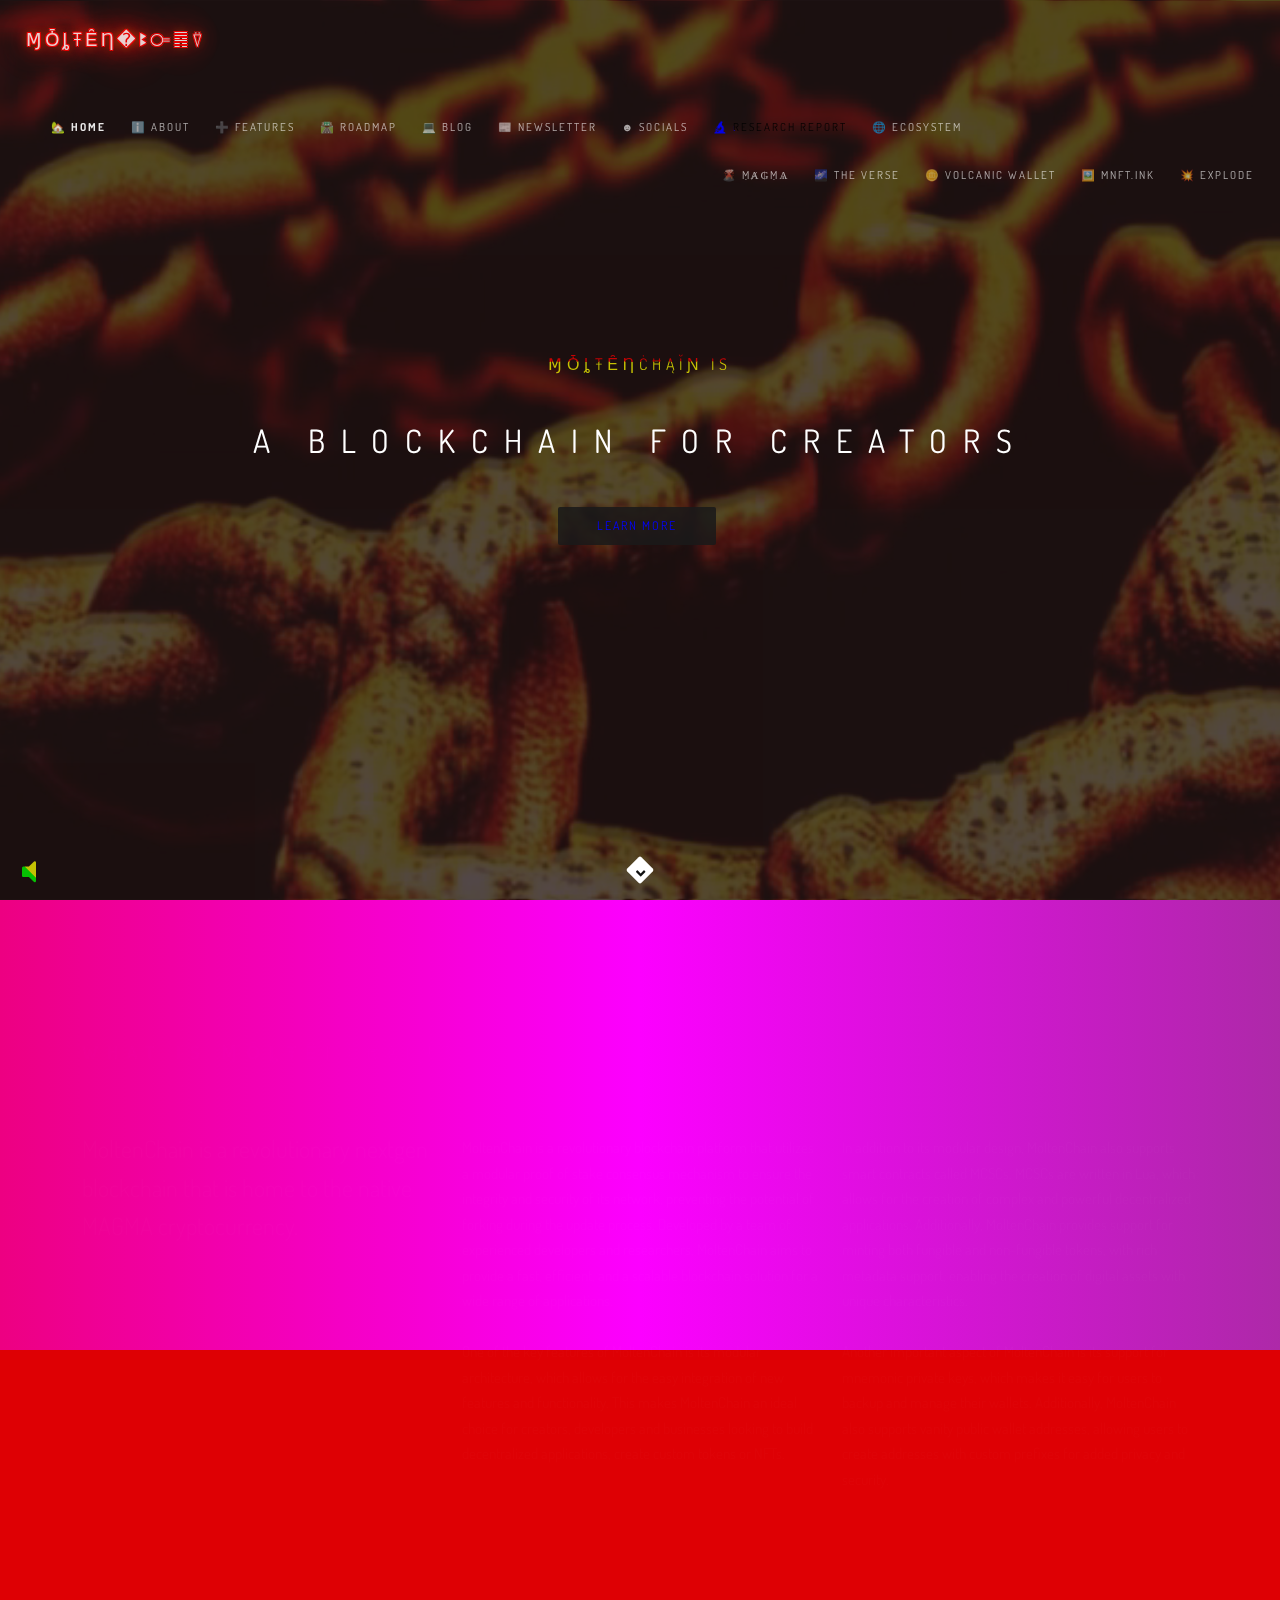
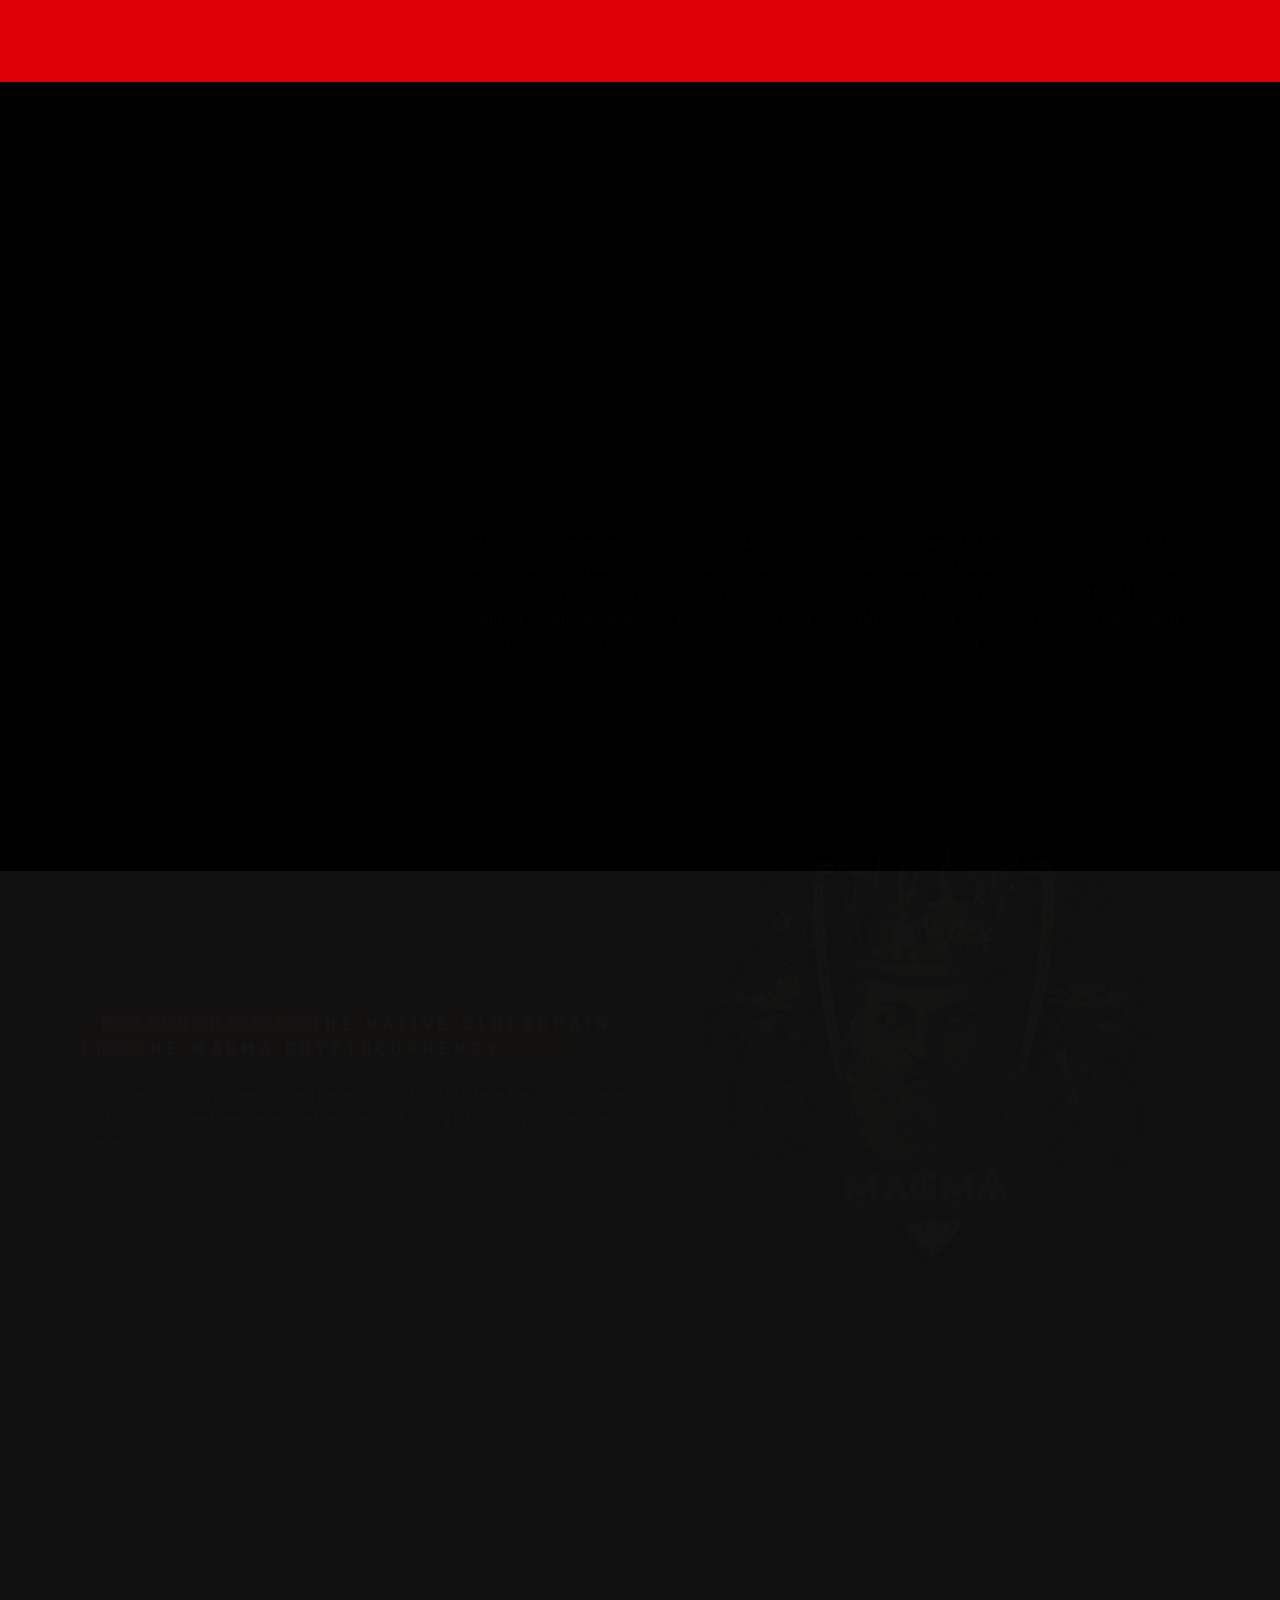
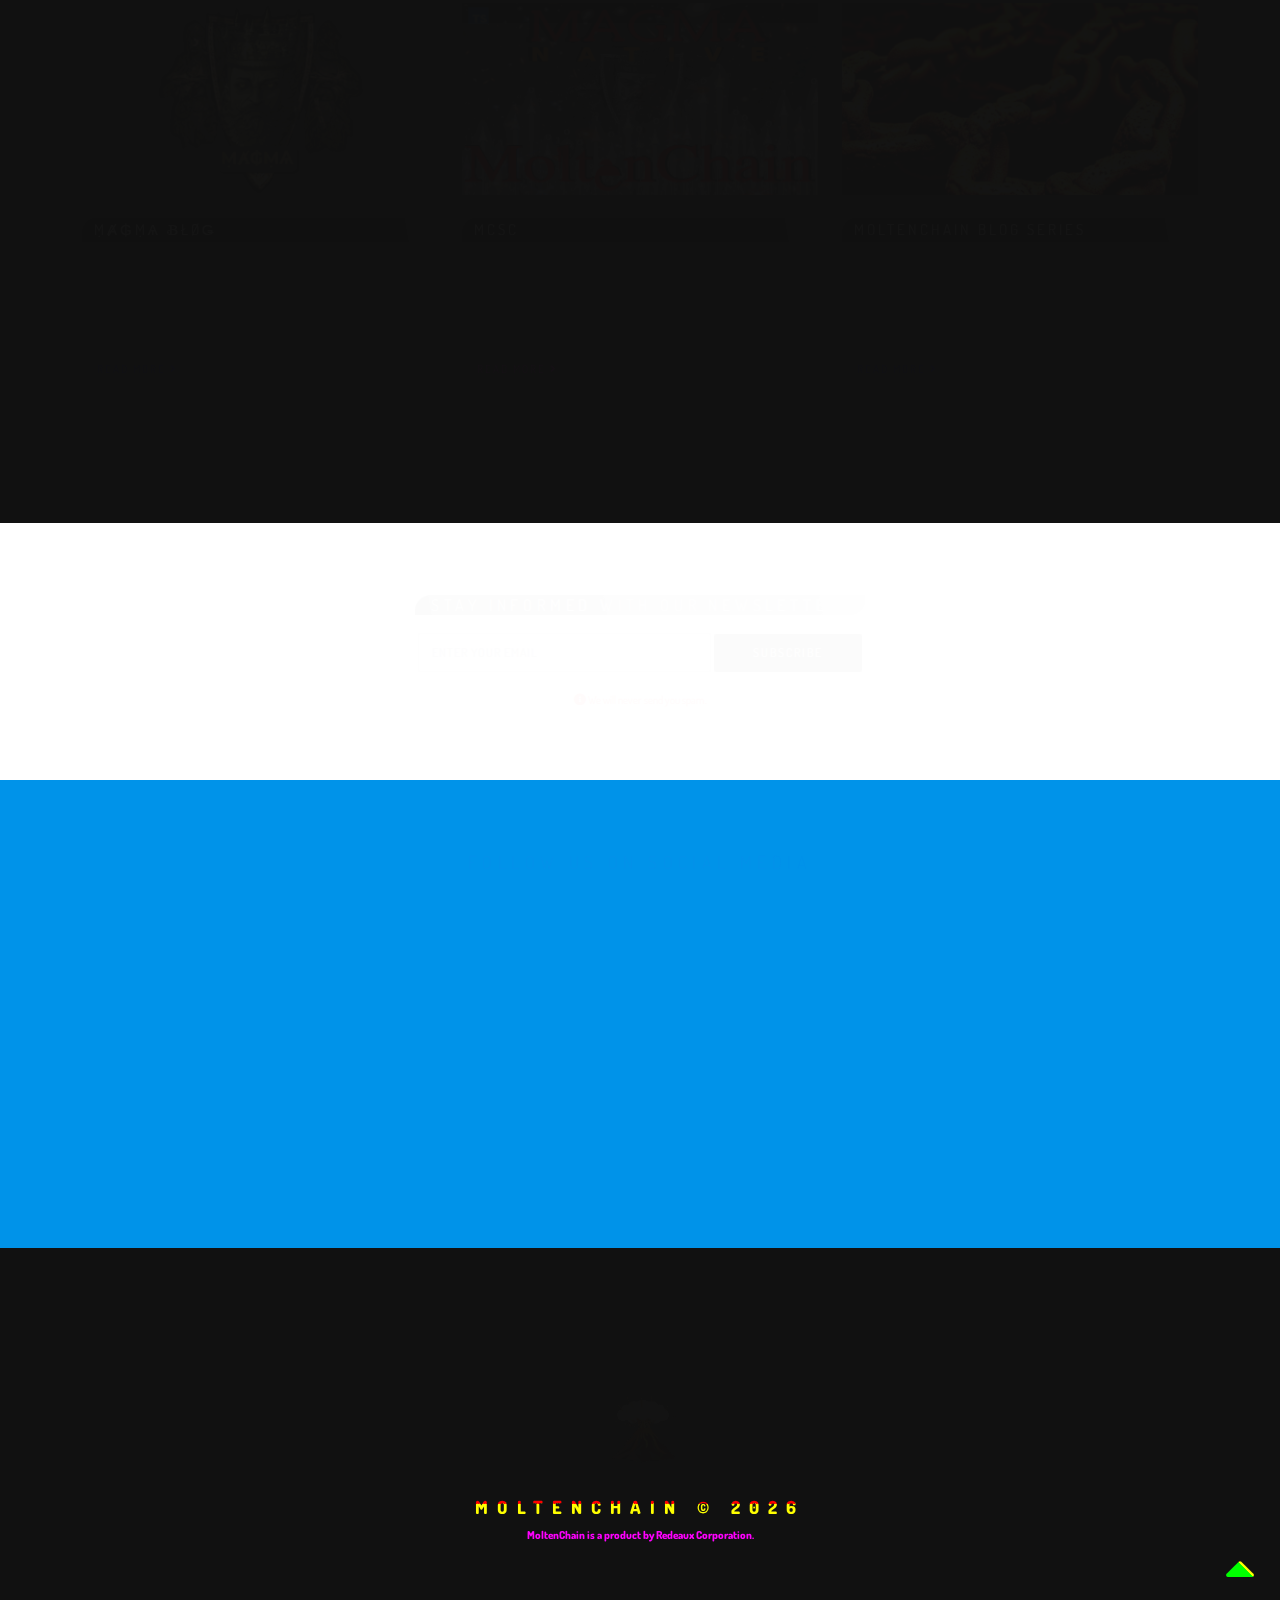
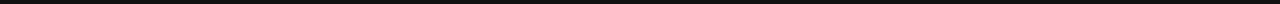
==== commit 028a594b: "Up" ====
--- a/index.html
+++ b/index.html
@@ -116,17 +116,16 @@
                             <li><a href="#about" onclick="ChangeUrl('About', '/about');">ℹ️ About</a></li>
                             <li><a href="#features" onclick="ChangeUrl('Features', '/features');">➕ Features</a></li>
                             <li><a id="launch-modal"><span style="cursor:pointer">🛣️ Roadmap</span></a></li>
-                            <li><a href="#magma" onclick="ChangeUrl('ṂȺ₲ṂѦ', '/magma');">🌋 ṂȺ₲ṂѦ</a></li>
                             <li><a href="#news" onclick="ChangeUrl('Blog', '/blog');">💻 Blog</a></li>
                             <li><a href="#mail-list" onclick="ChangeUrl('Newsletter', '/newsletter');">📰 Newsletter</a></li>
                             <li><a href="#socials" onclick="ChangeUrl('Socials', '/socials');"> ☻ Socials</a></li>
                             <li><a href="mc-research-report.pdf" class="rt-2">🔬 Research Report</a></li>
                             <li><a href="#">🌐 ECOSYSTEM</a></li>
-                               <ul><li><a href="https://magm.red" target="_blank">MAGMA</a></li>
-                               <li><a href="#">The Verse</a></li>
-                               <li><a href="#">VolcanicWallet</a></li>
-                               <li><a href="#">MNFT.ink</a></li>
-                               <li><a href="https://explode.red" target="_blank">Explode</a></li></ul>
+                               <ul><li><a href="https://magm.red" target="_blank">🌋 ṂȺ₲ṂѦ</a></li>
+                               <li><a href="#">🌌 The Verse</a></li>
+                               <li><a href="#">🪙 Volcanic Wallet</a></li>
+                               <li><a href="#">🖼️ MNFT.ink</a></li>
+                               <li><a href="https://explode.red" target="_blank">💥 Explode</a></li></ul>
                         </ul>
                     </div>
                 </div>
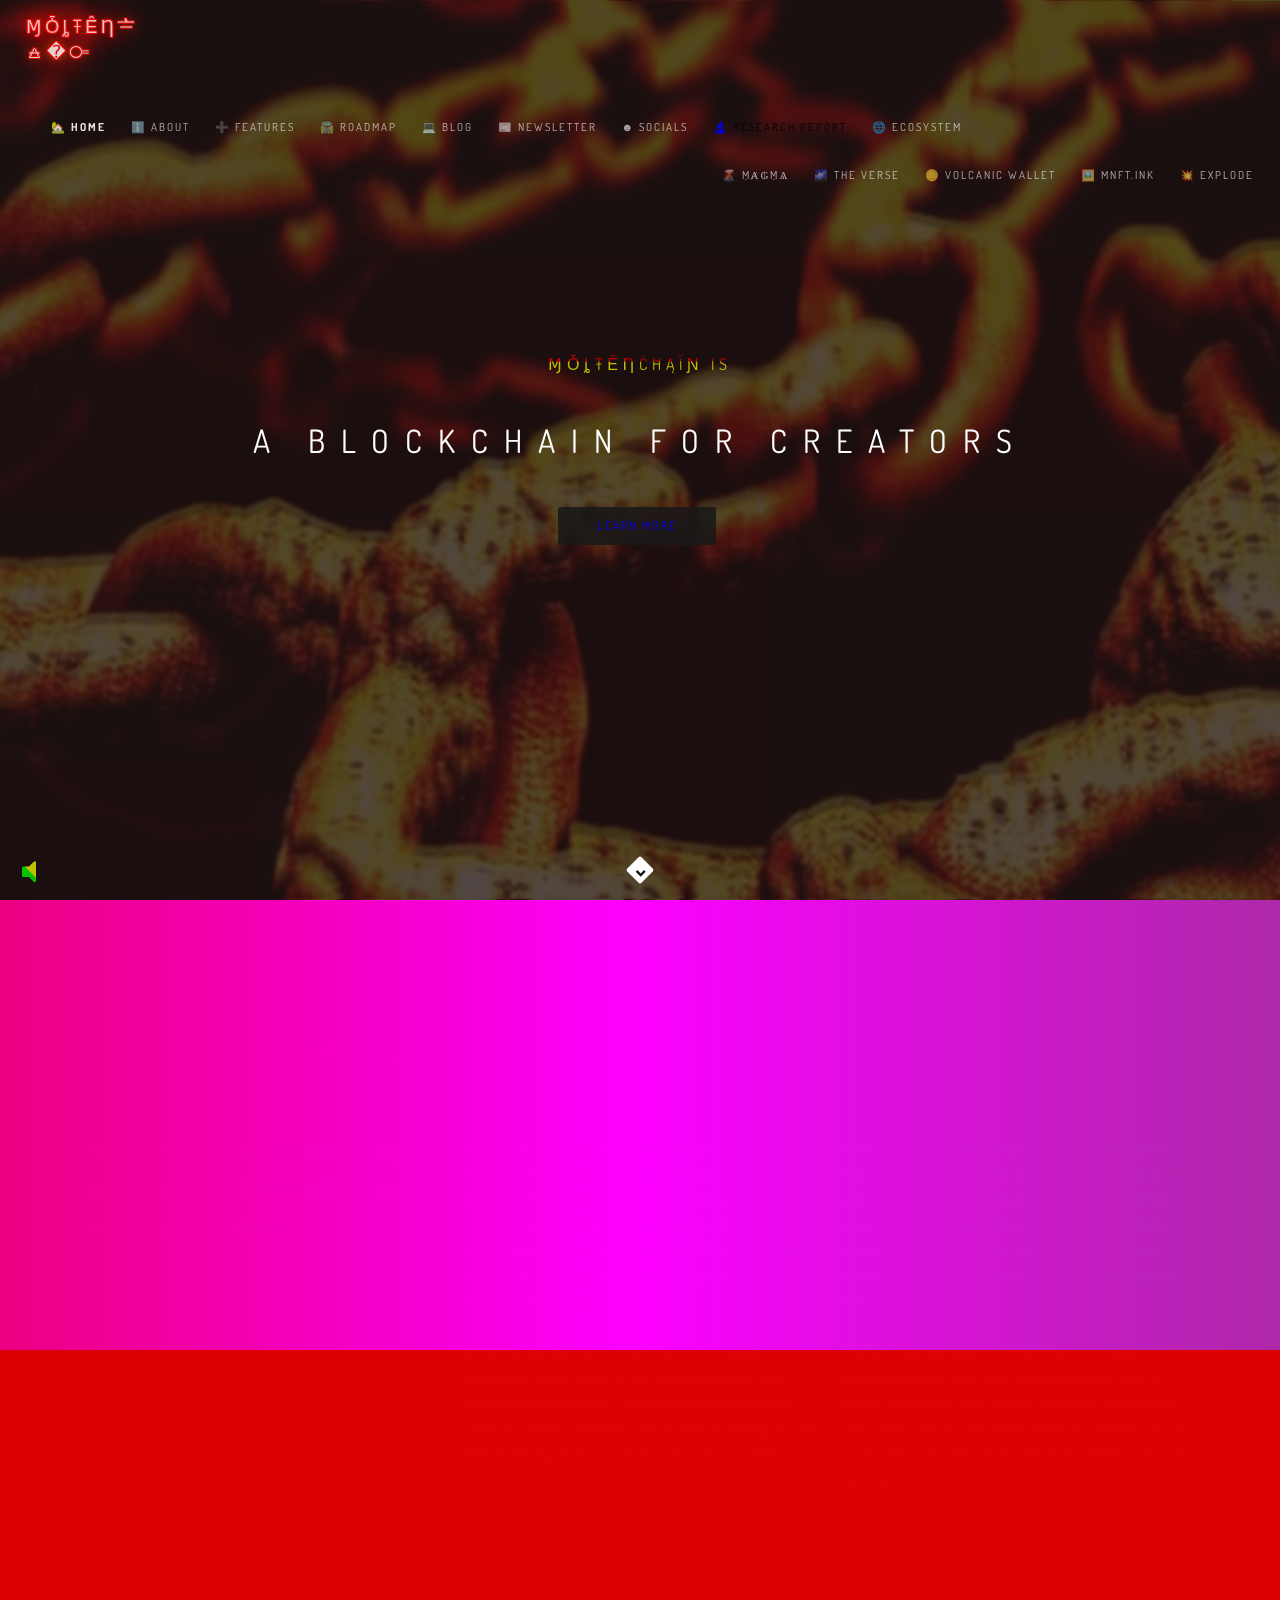
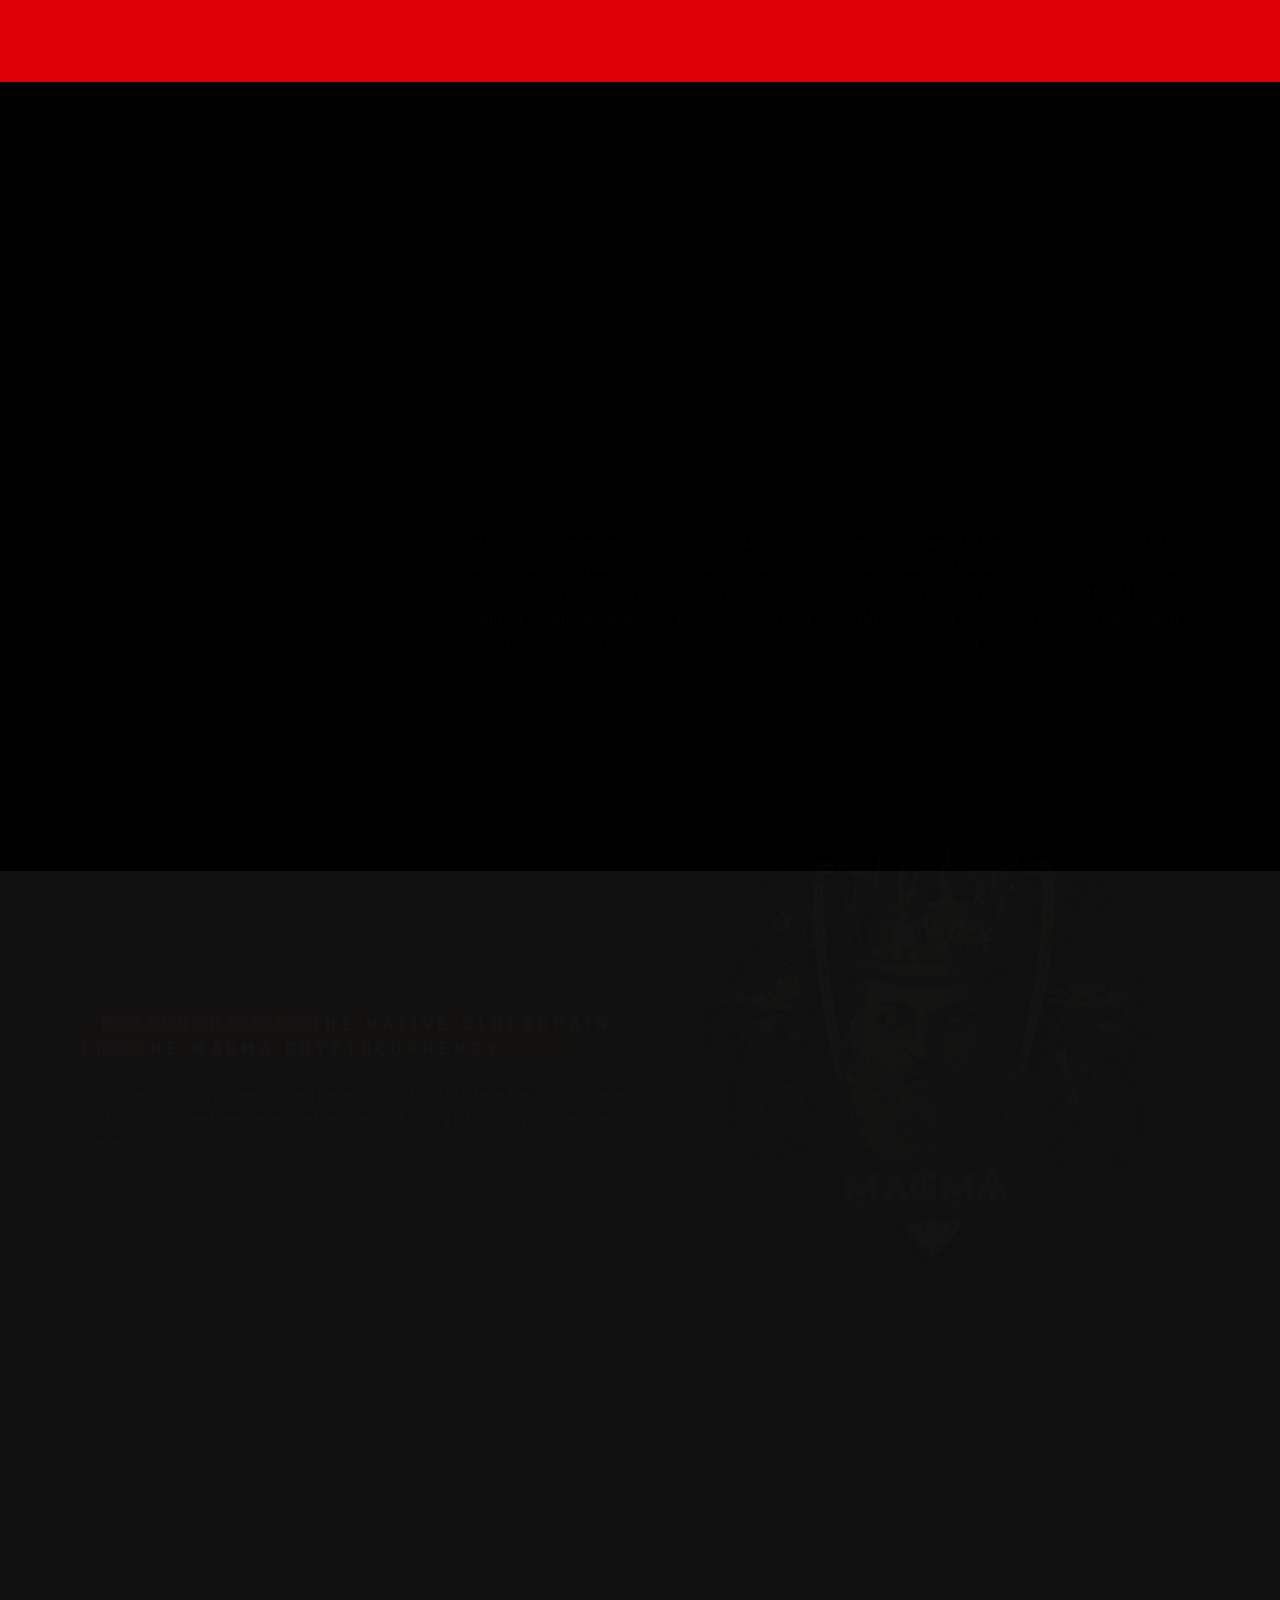
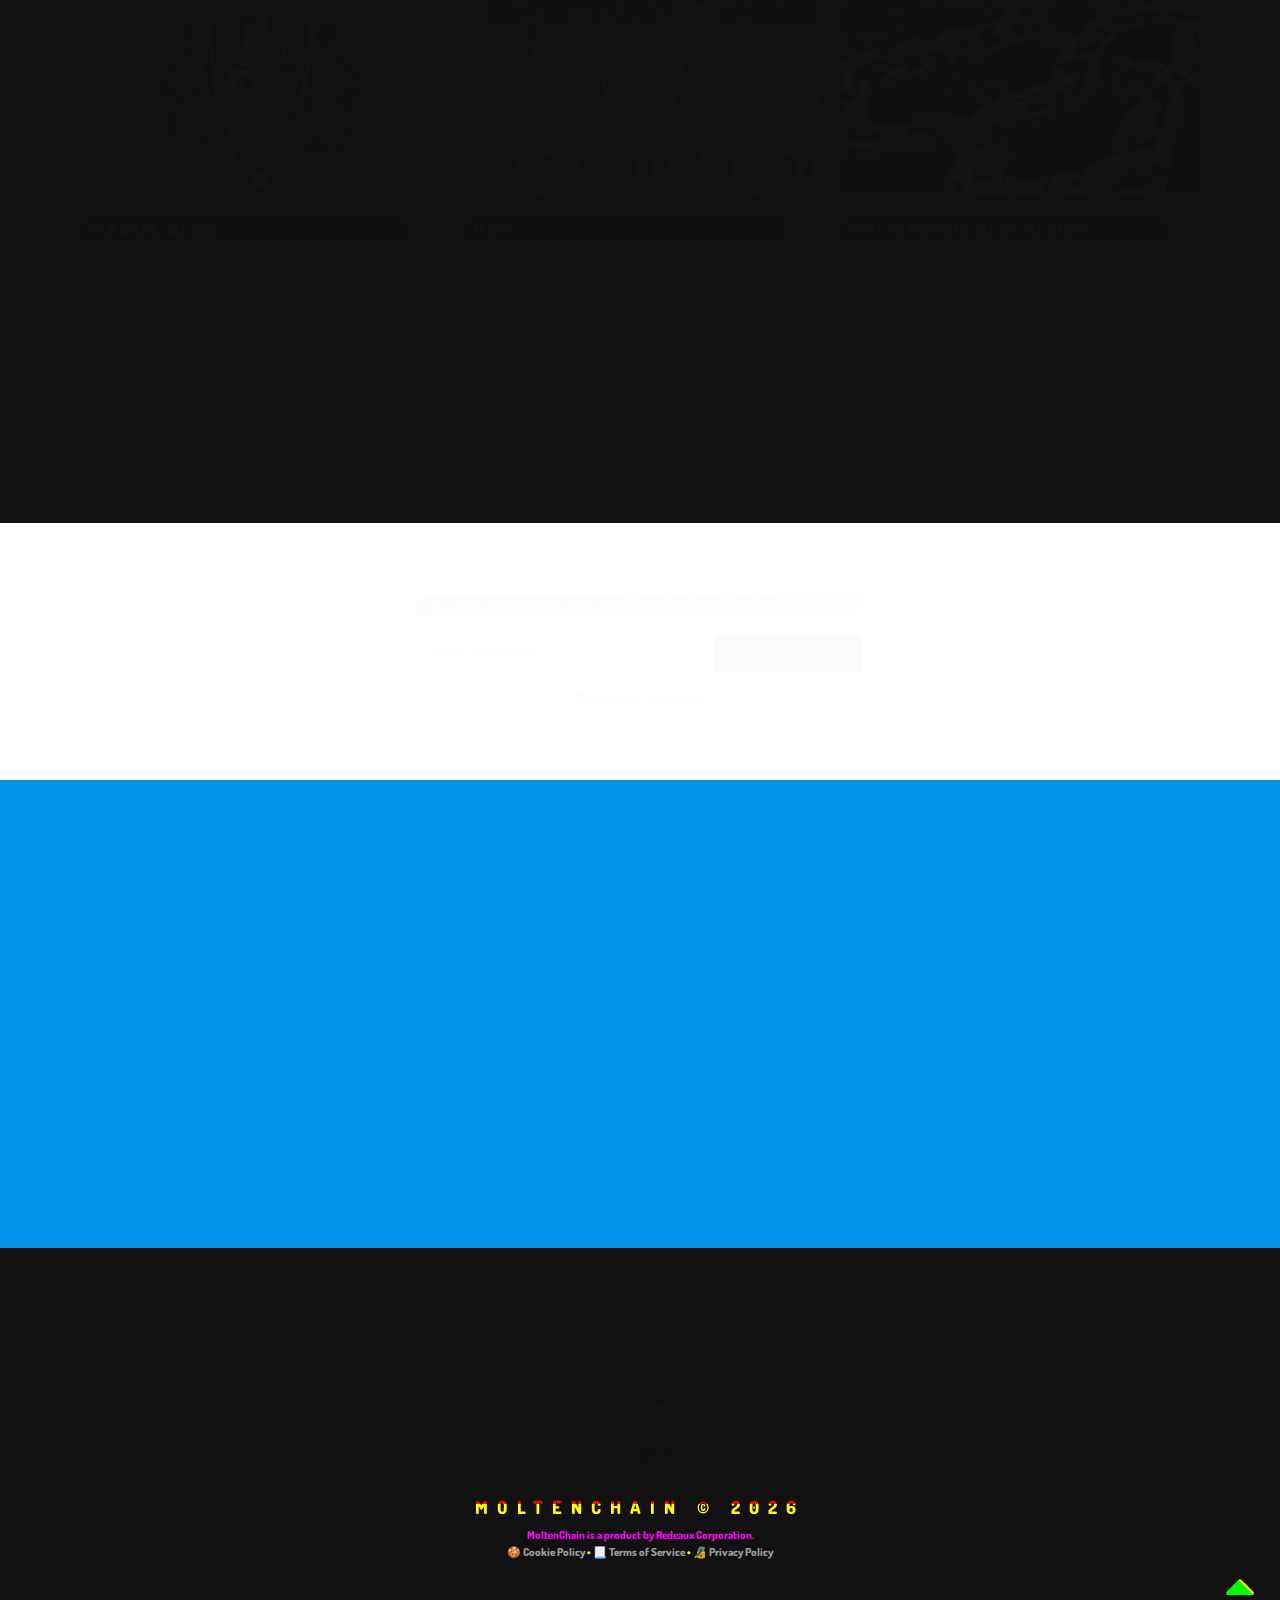
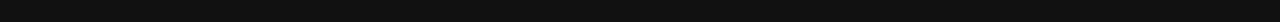
==== commit f1fc6720: "Ok" ====
--- a/index.html
+++ b/index.html
@@ -655,6 +655,9 @@
                             MoltenChain is a product by Redeaux Corporation.
                         </div>
                         
+                        <div class="footer-made">
+                            <a id="launch-modal-a"><span style="cursor:pointer">🍪 Cookie Policy</span></a> <span class="burn-text">•</span> <a id="launch-modal-b"><span style="cursor:pointer">📃 Terms of Service</span></a> <span class="burn-text">•</span> <a id="launch-modal-c"><span style="cursor:pointer">🔏 Privacy Policy</span></a>
+                        </div>
                     </div>
                  </div>
                  <div class="local-scroll">
@@ -662,31 +665,7 @@
                  </div>
             </footer>
         </div>
-        <script type="text/javascript">
-                const launchButton = document.querySelector('#launch-modal');
-                const modal = document.querySelector('#modal');
-                const closeButton = document.querySelector('.close-button');
-                const modalContent = document.querySelector('#modal-content');
-
-                launchButton.addEventListener('click', () => {
-                fetch('../roadmap.html')
-                    .then((response) => response.text())
-                    .then((html) => {
-                    modalContent.innerHTML = html;
-                    modal.style.display = 'block';
-                    });
-                });
-
-                closeButton.addEventListener('click', () => {
-                modal.style.display = 'none';
-                });
-
-                window.addEventListener('click', (event) => {
-                if (event.target === modal) {
-                    modal.style.display = 'none';
-                }
-                });
-        </script>
+        <script type="text/javascript" src="js/modal.js"></script>
         <script type="text/javascript" src="js/jquery-3.5.1.min.js"></script>
         <script type="text/javascript" src="js/jquery.easing.1.3.js"></script>
         <script type="text/javascript" src="js/bootstrap.bundle.min.js"></script>        
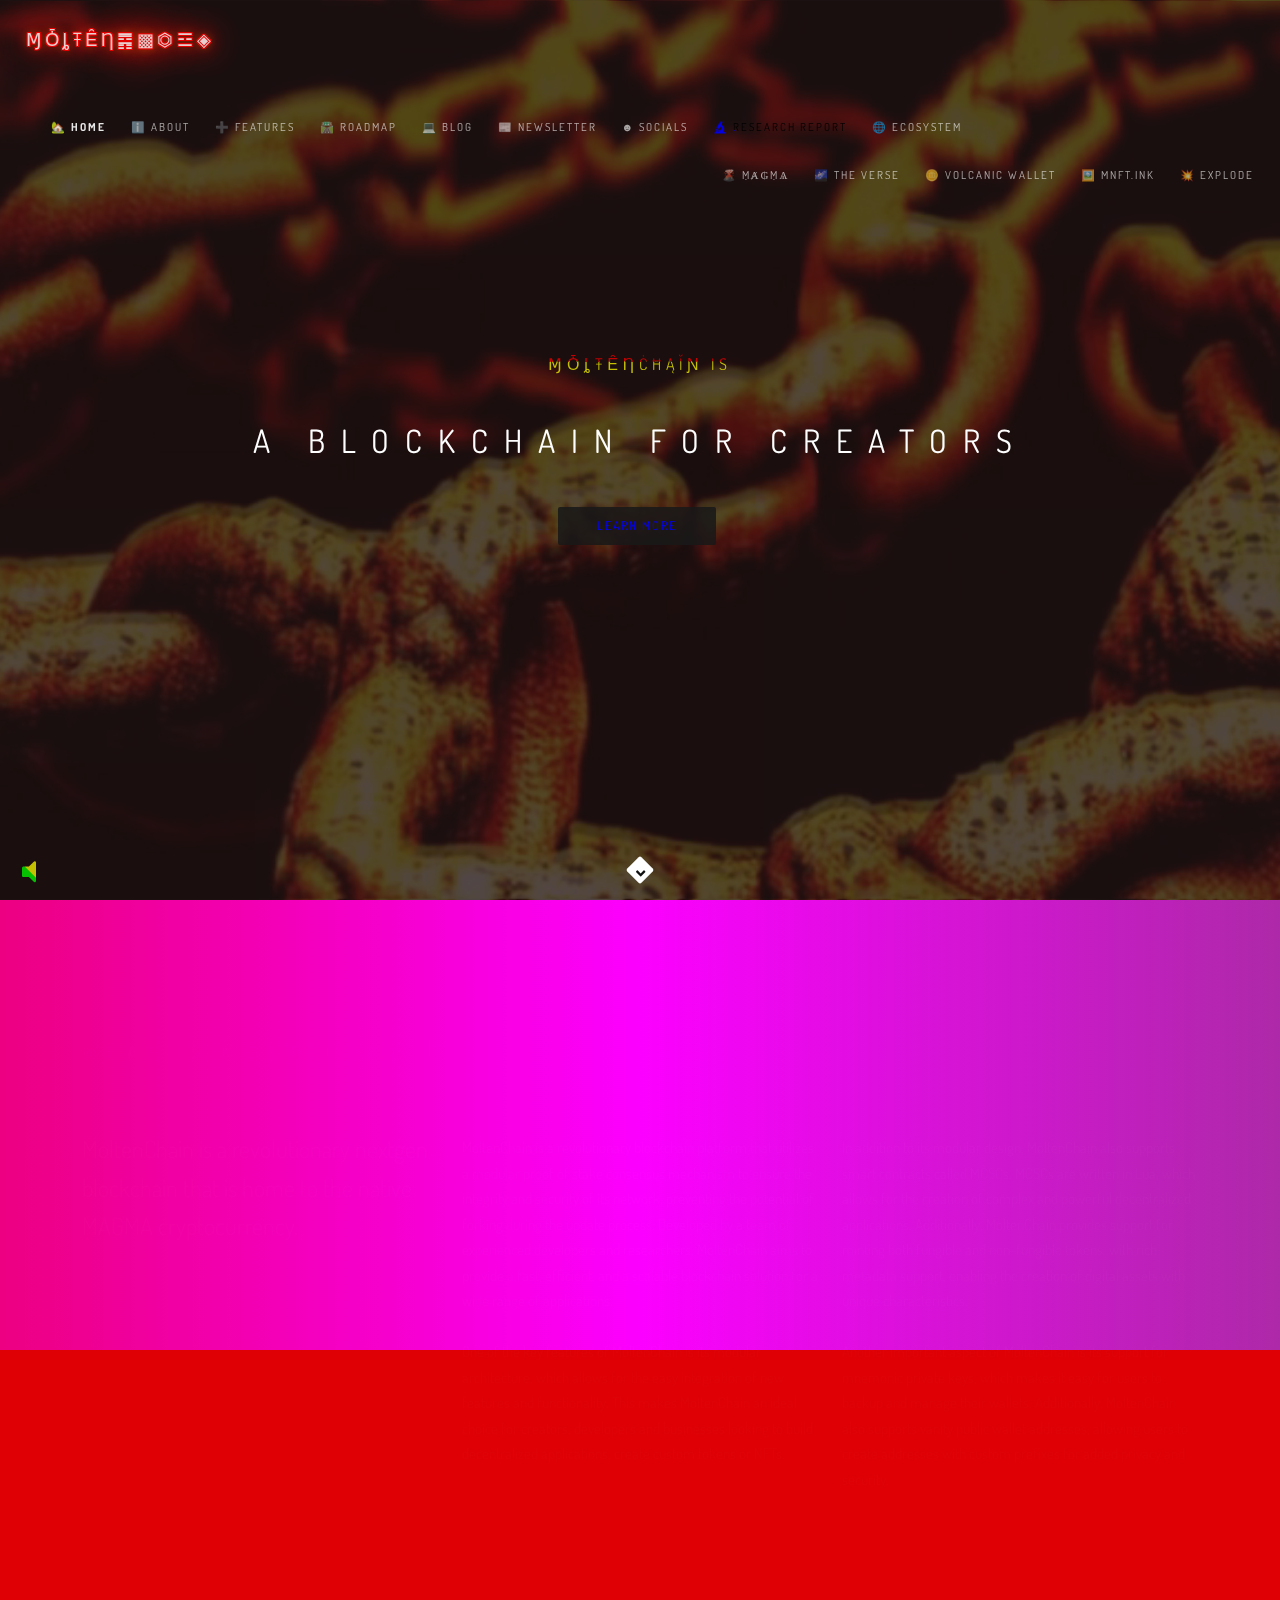
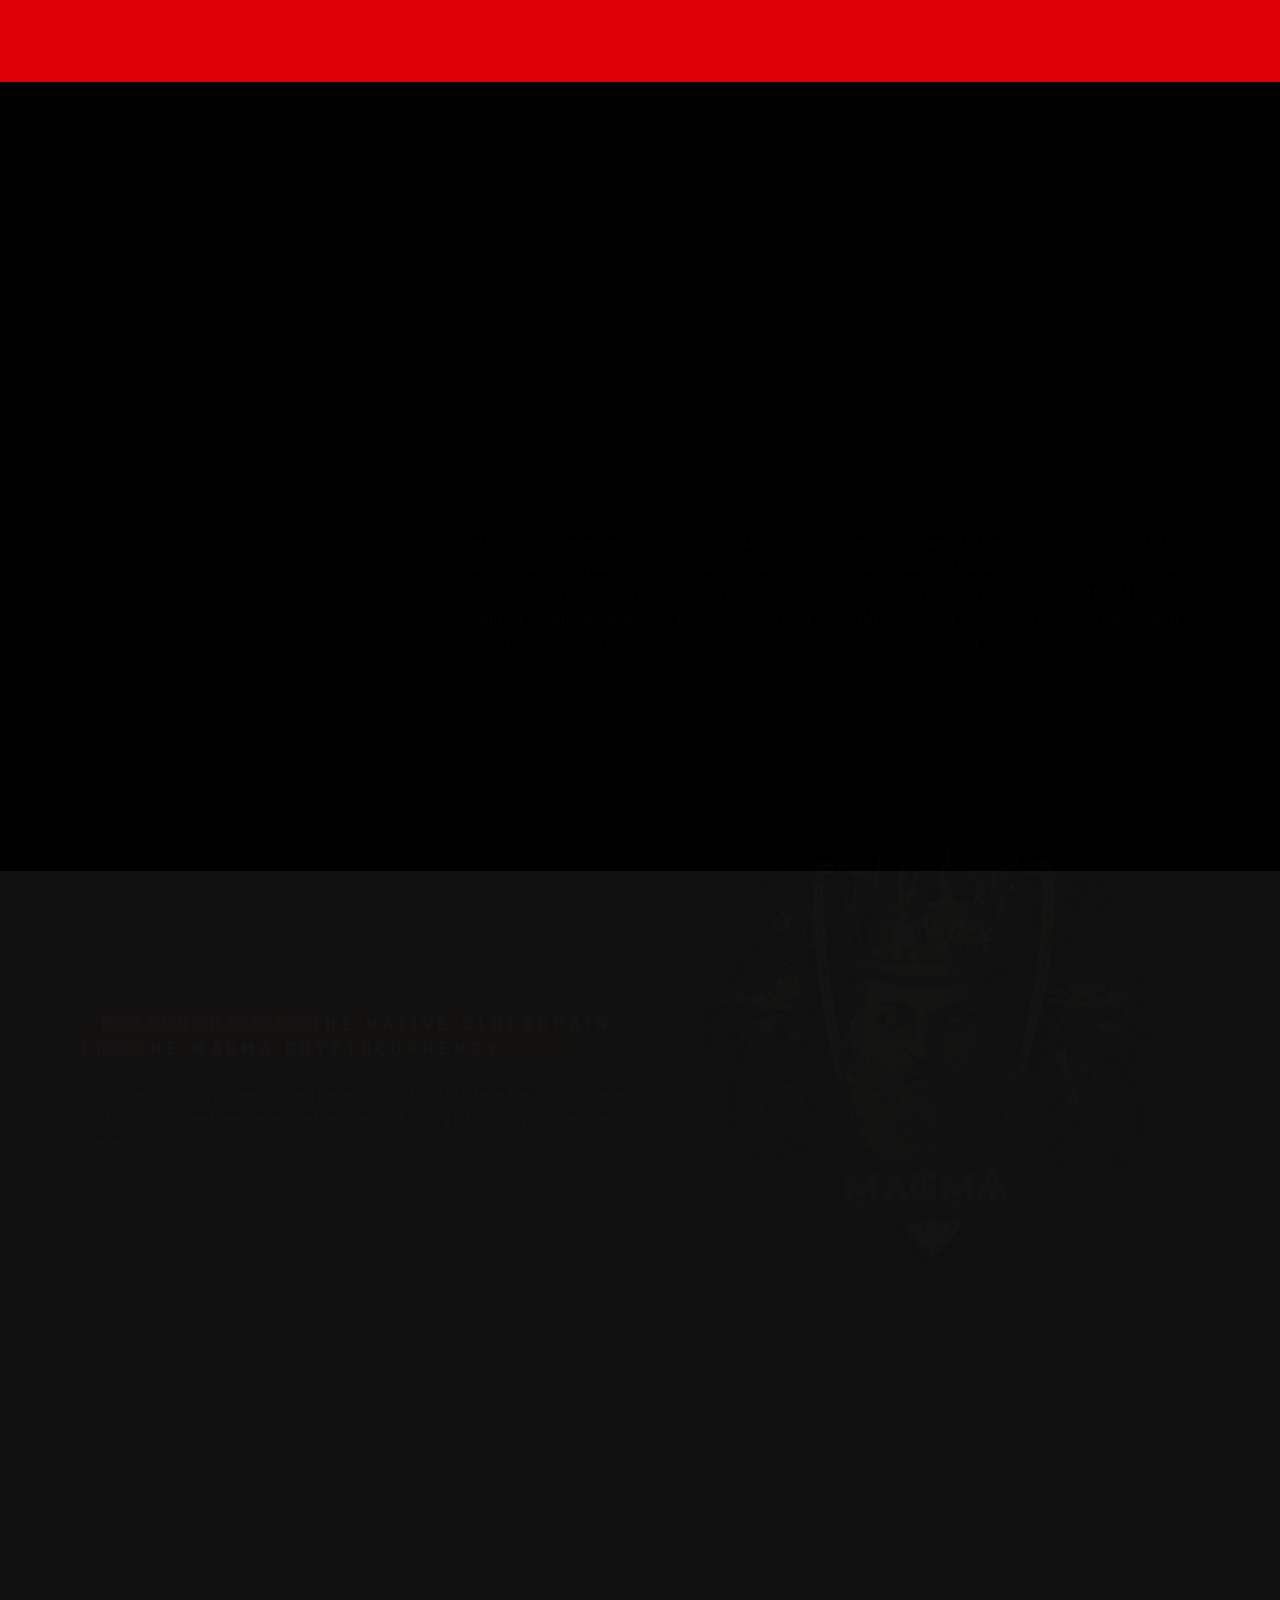
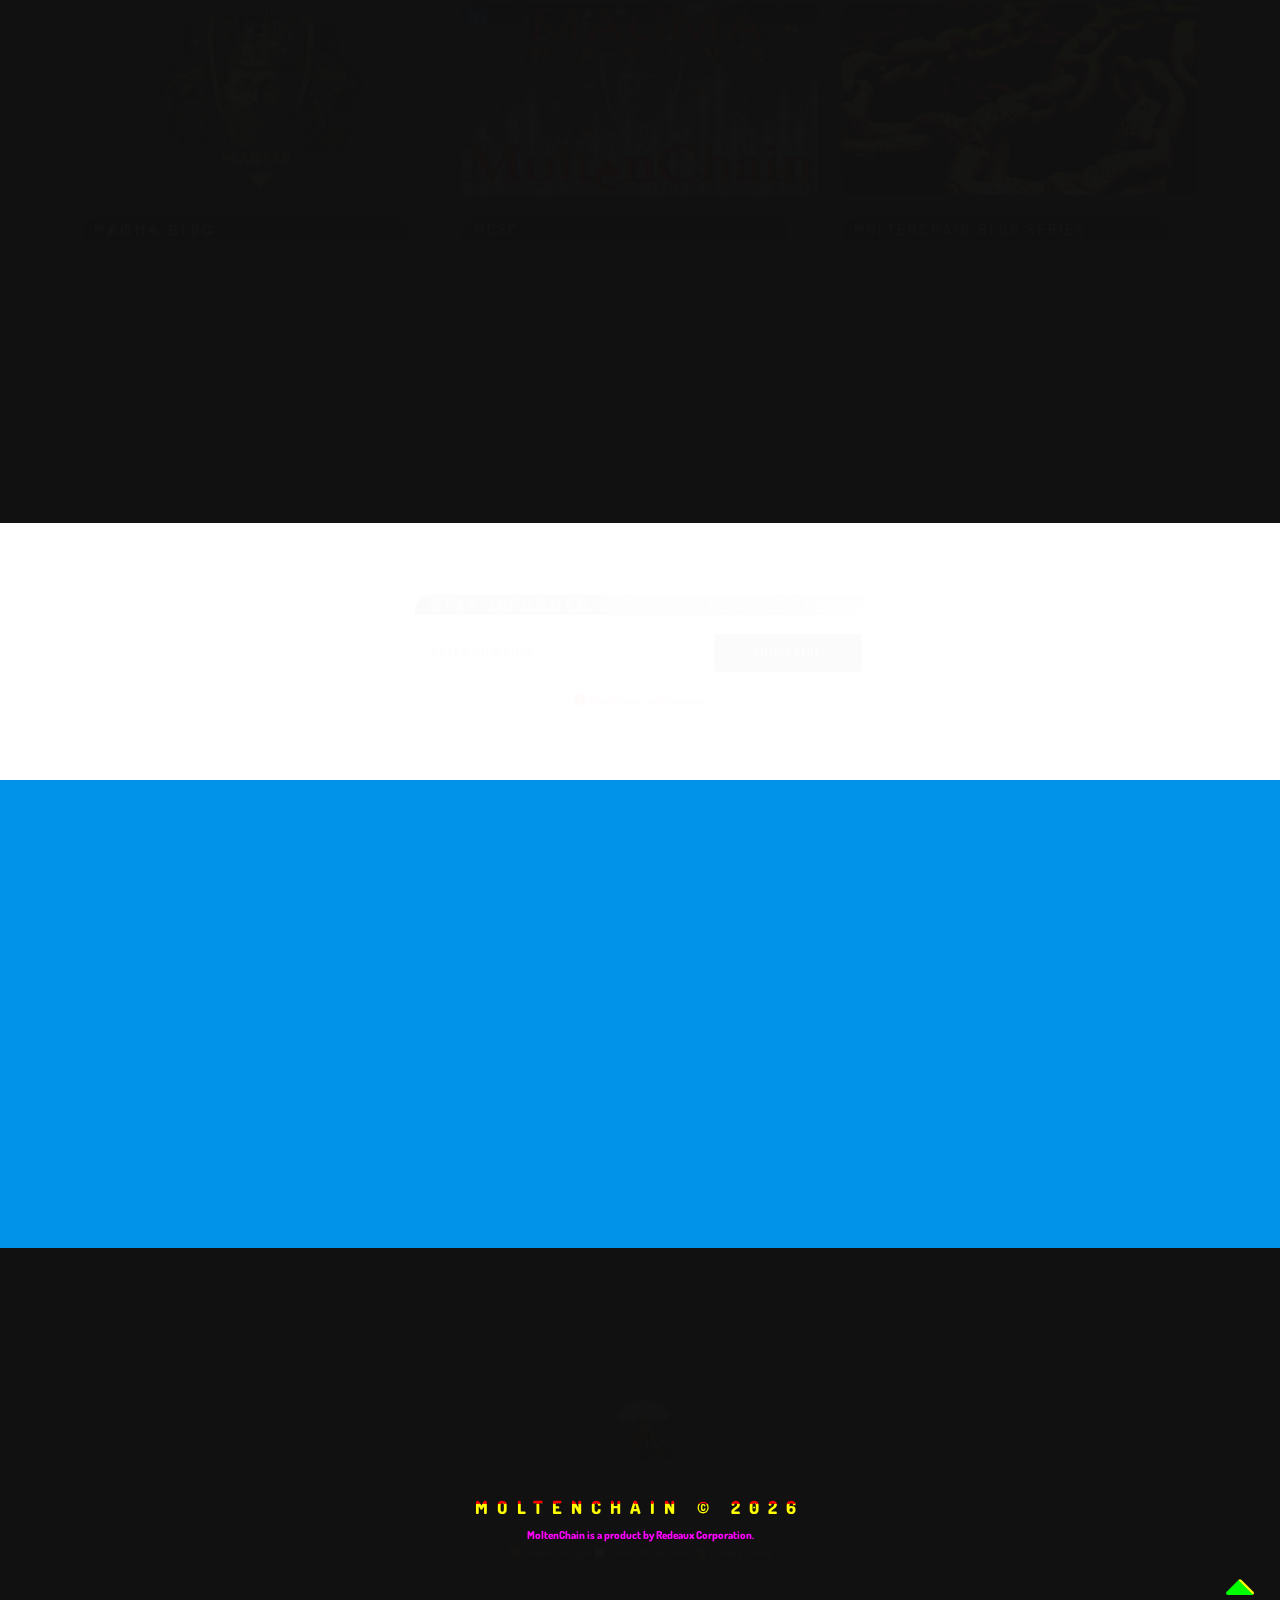
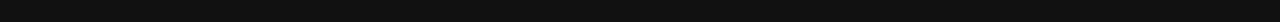
==== commit 9c248776: "Modal optimization, added cookie policy and terms" ====
--- a/index.html
+++ b/index.html
@@ -43,51 +43,6 @@
         </script>
         <script type='text/javascript' src='https://platform-api.sharethis.com/js/sharethis.js#property=63d211c99d3362001affdd9b&product=inline-share-buttons' async='async'></script>
         <link rel="stylesheet" href="css/timeline.css">
-        <style>
-            #modal {
-              position: fixed;
-              top: 0;
-              left: 0;
-              right: 0;
-              bottom: 0;
-              background-color: rgba(0, 0, 0, 0);
-              backdrop-filter: blur(15px);
-              z-index: 9999;
-            }
-
-            .modal-content {
-              position: absolute;
-              top: 50%;
-              left: 50%;
-              transform: translate(-50%, -50%);
-              background-color: rgba(0, 0, 0, 0.678);
-              padding: 1rem;
-              box-shadow: 0px 0px 10px #b90000;
-              border-radius: 1em;
-            }
-
-            .close-button {
-              position: absolute;
-              top: 1px;
-              right: 1.5rem;
-              cursor: pointer;
-              font-size: 3.5rem;
-              color: blueviolet;
-              transition: 500ms;
-            }
-
-            .close-button:hover {
-              cursor: pointer;
-              color:rgb(226, 223, 43);
-            }
-
-            .scroll {
-              max-height: 95%;
-              max-width: 95%;
-              overflow-y: auto;
-              overflow-x: hidden;
-            }
-       </style>
     </head>
     <body class="appear-animate bg-dark">   
         <div id="modal" style="display: none;">
@@ -655,7 +610,7 @@
                             MoltenChain is a product by Redeaux Corporation.
                         </div>
                         
-                        <div class="footer-made">
+                        <div class="footer-made wow slideInright" data-wow-duration="1.5s">
                             <a id="launch-modal-a"><span style="cursor:pointer">🍪 Cookie Policy</span></a> <span class="burn-text">•</span> <a id="launch-modal-b"><span style="cursor:pointer">📃 Terms of Service</span></a> <span class="burn-text">•</span> <a id="launch-modal-c"><span style="cursor:pointer">🔏 Privacy Policy</span></a>
                         </div>
                     </div>
--- a/css/style.css
+++ b/css/style.css
@@ -6705,3 +6705,49 @@
   .crt-widget.crt-widget-branded .crt-logo {
     display: none !important;
   }
+
+*/ Modal */
+
+            #modal {
+              position: fixed;
+              top: 0;
+              left: 0;
+              right: 0;
+              bottom: 0;
+              background-color: rgba(0, 0, 0, 0);
+              backdrop-filter: blur(15px);
+              z-index: 9999;
+            }
+
+            .modal-content {
+              position: absolute;
+              top: 50%;
+              left: 50%;
+              transform: translate(-50%, -50%);
+              background-color: rgba(0, 0, 0, 0.678);
+              padding: 1rem;
+              box-shadow: 0px 0px 10px #b90000;
+              border-radius: 1em;
+            }
+
+            .close-button {
+              position: absolute;
+              top: 1px;
+              right: 1.5rem;
+              cursor: pointer;
+              font-size: 3.5rem;
+              color: blueviolet;
+              transition: 500ms;
+            }
+
+            .close-button:hover {
+              cursor: pointer;
+              color:rgb(226, 223, 43);
+            }
+
+            .scroll {
+              max-height: 95%;
+              max-width: 95%;
+              overflow-y: auto;
+              overflow-x: hidden;
+            }
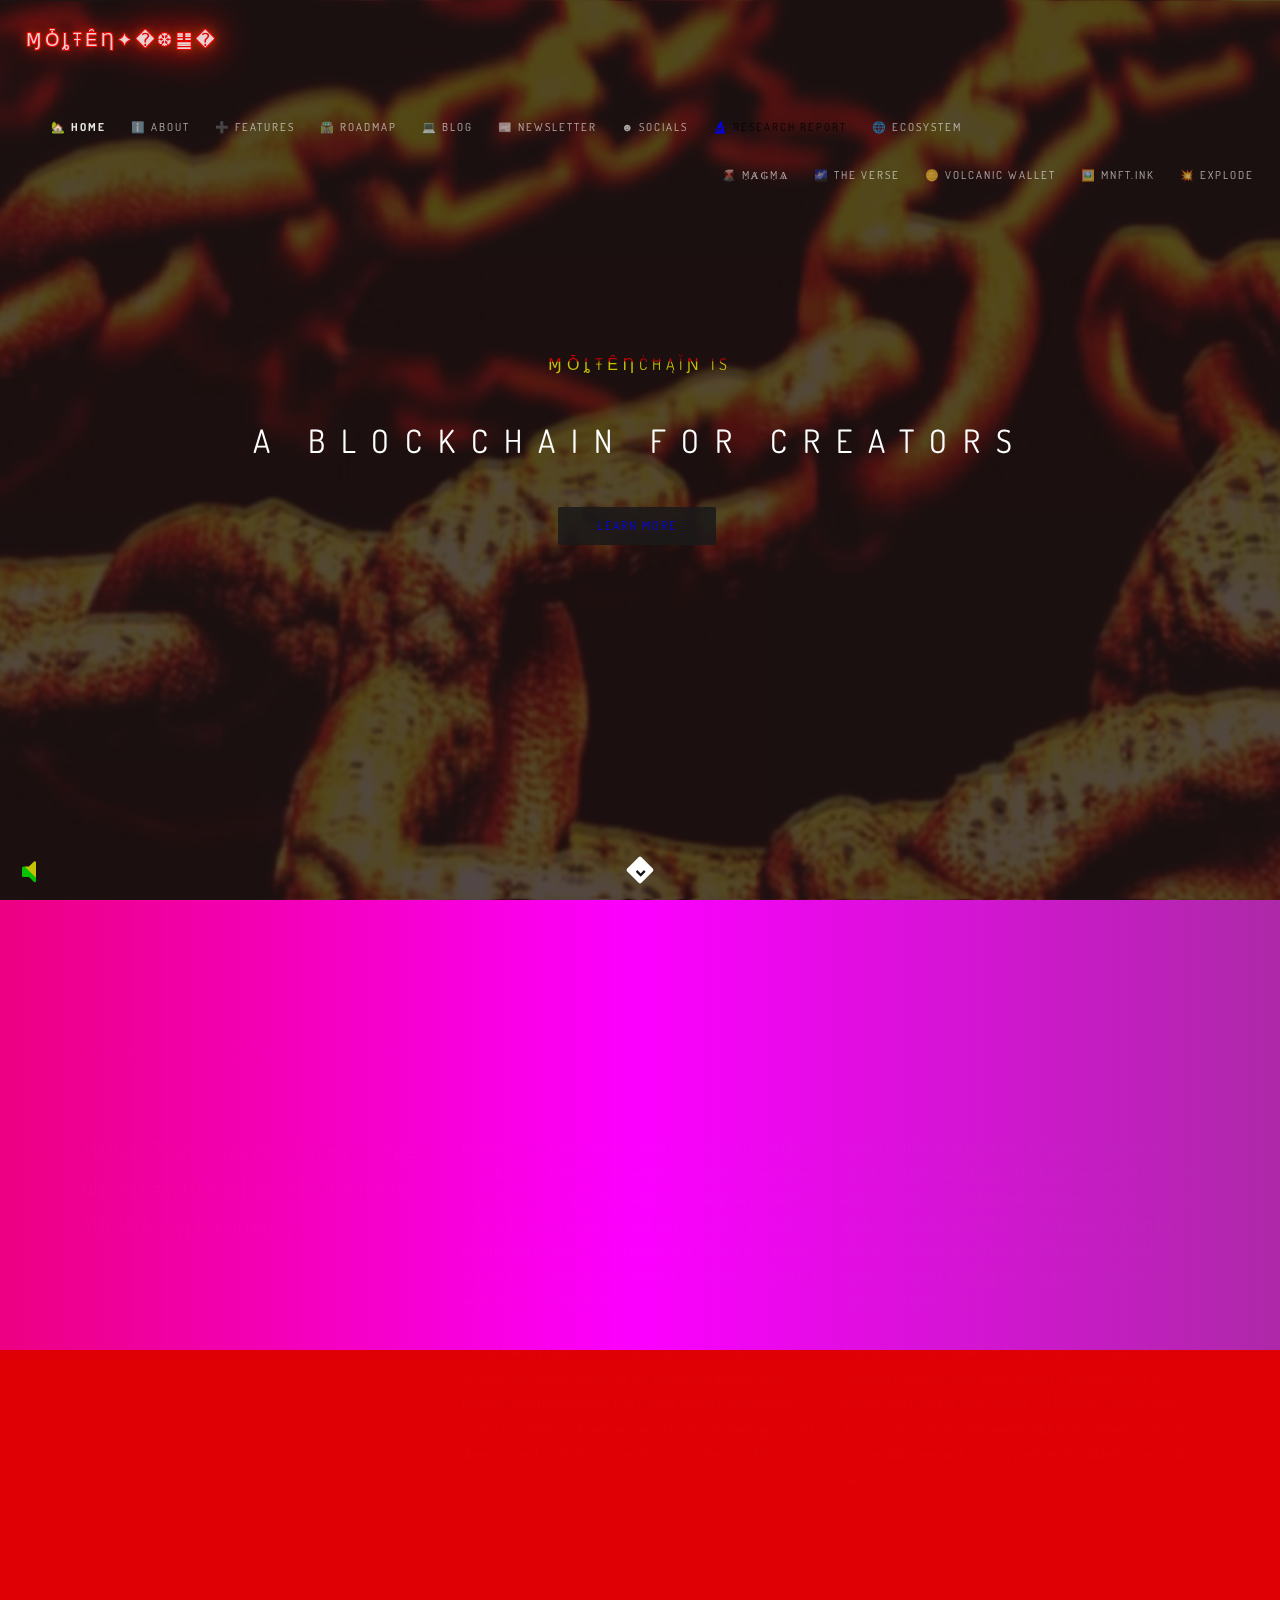
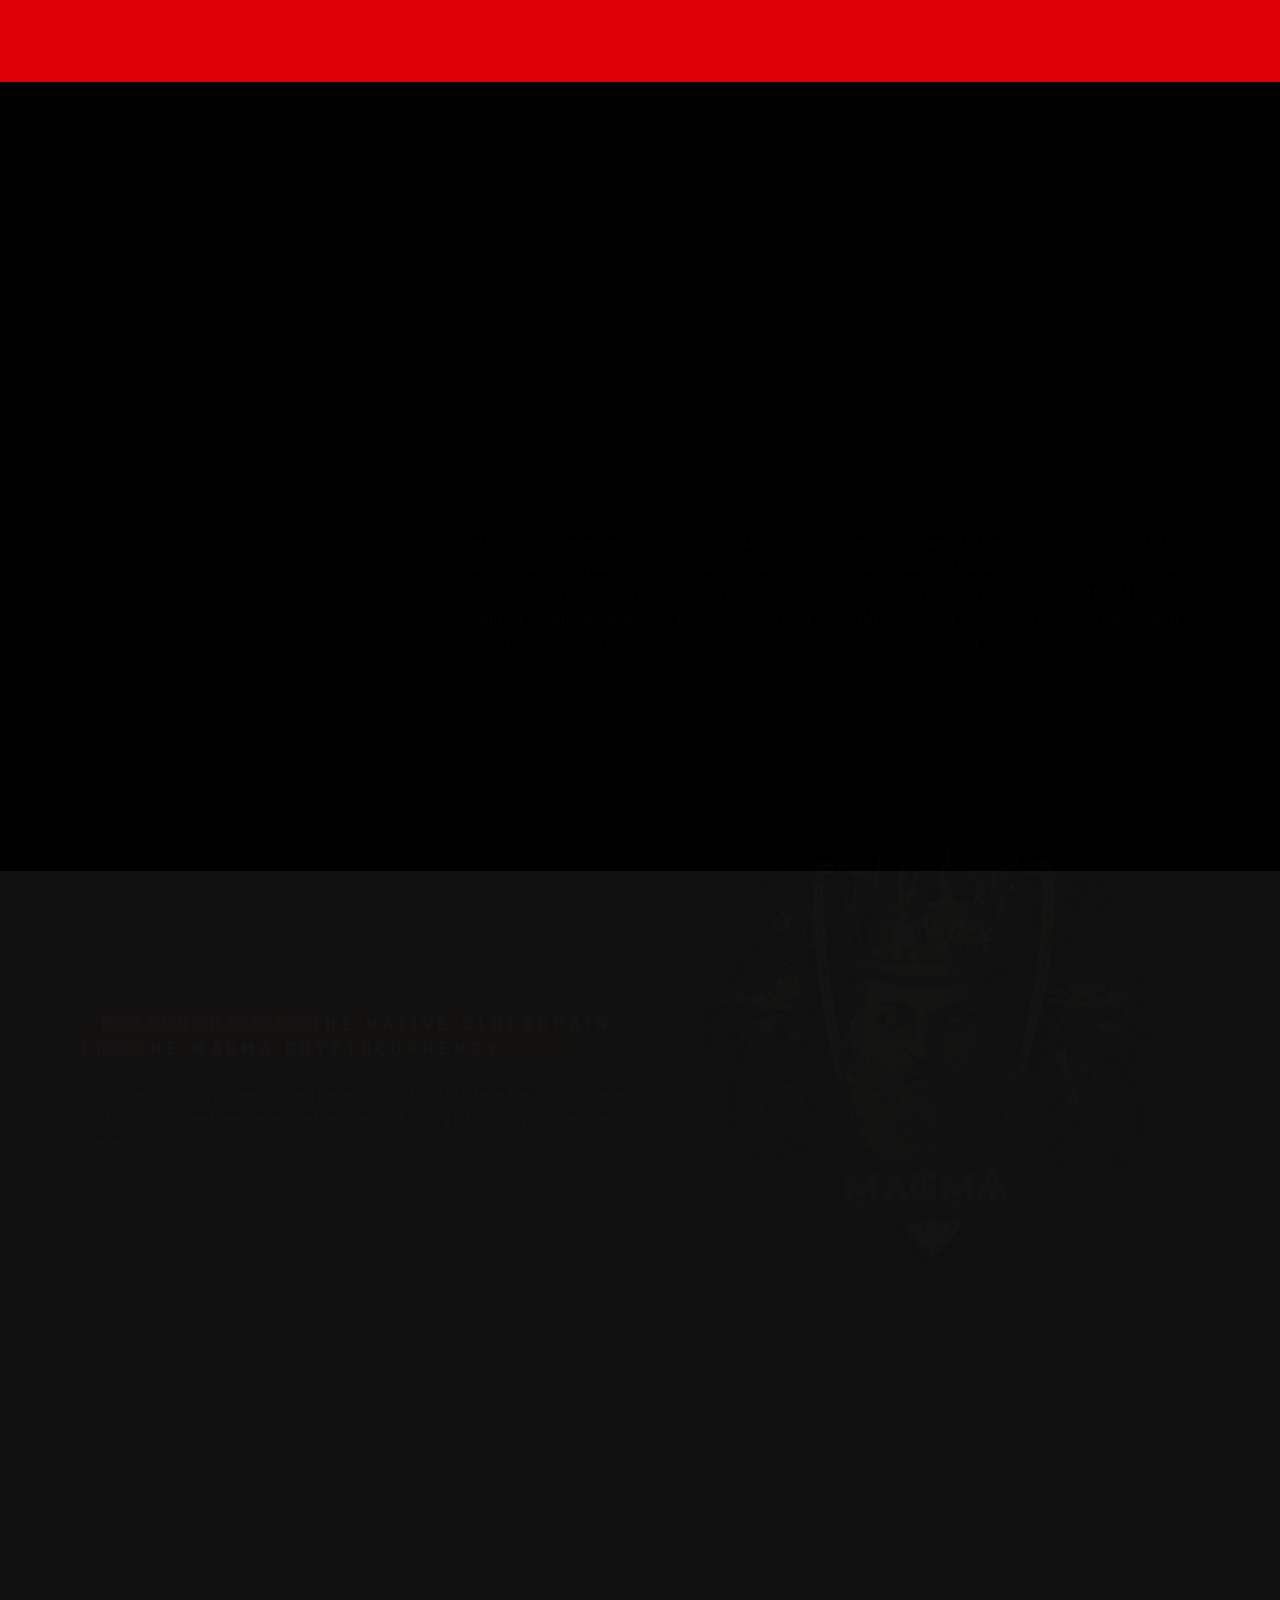
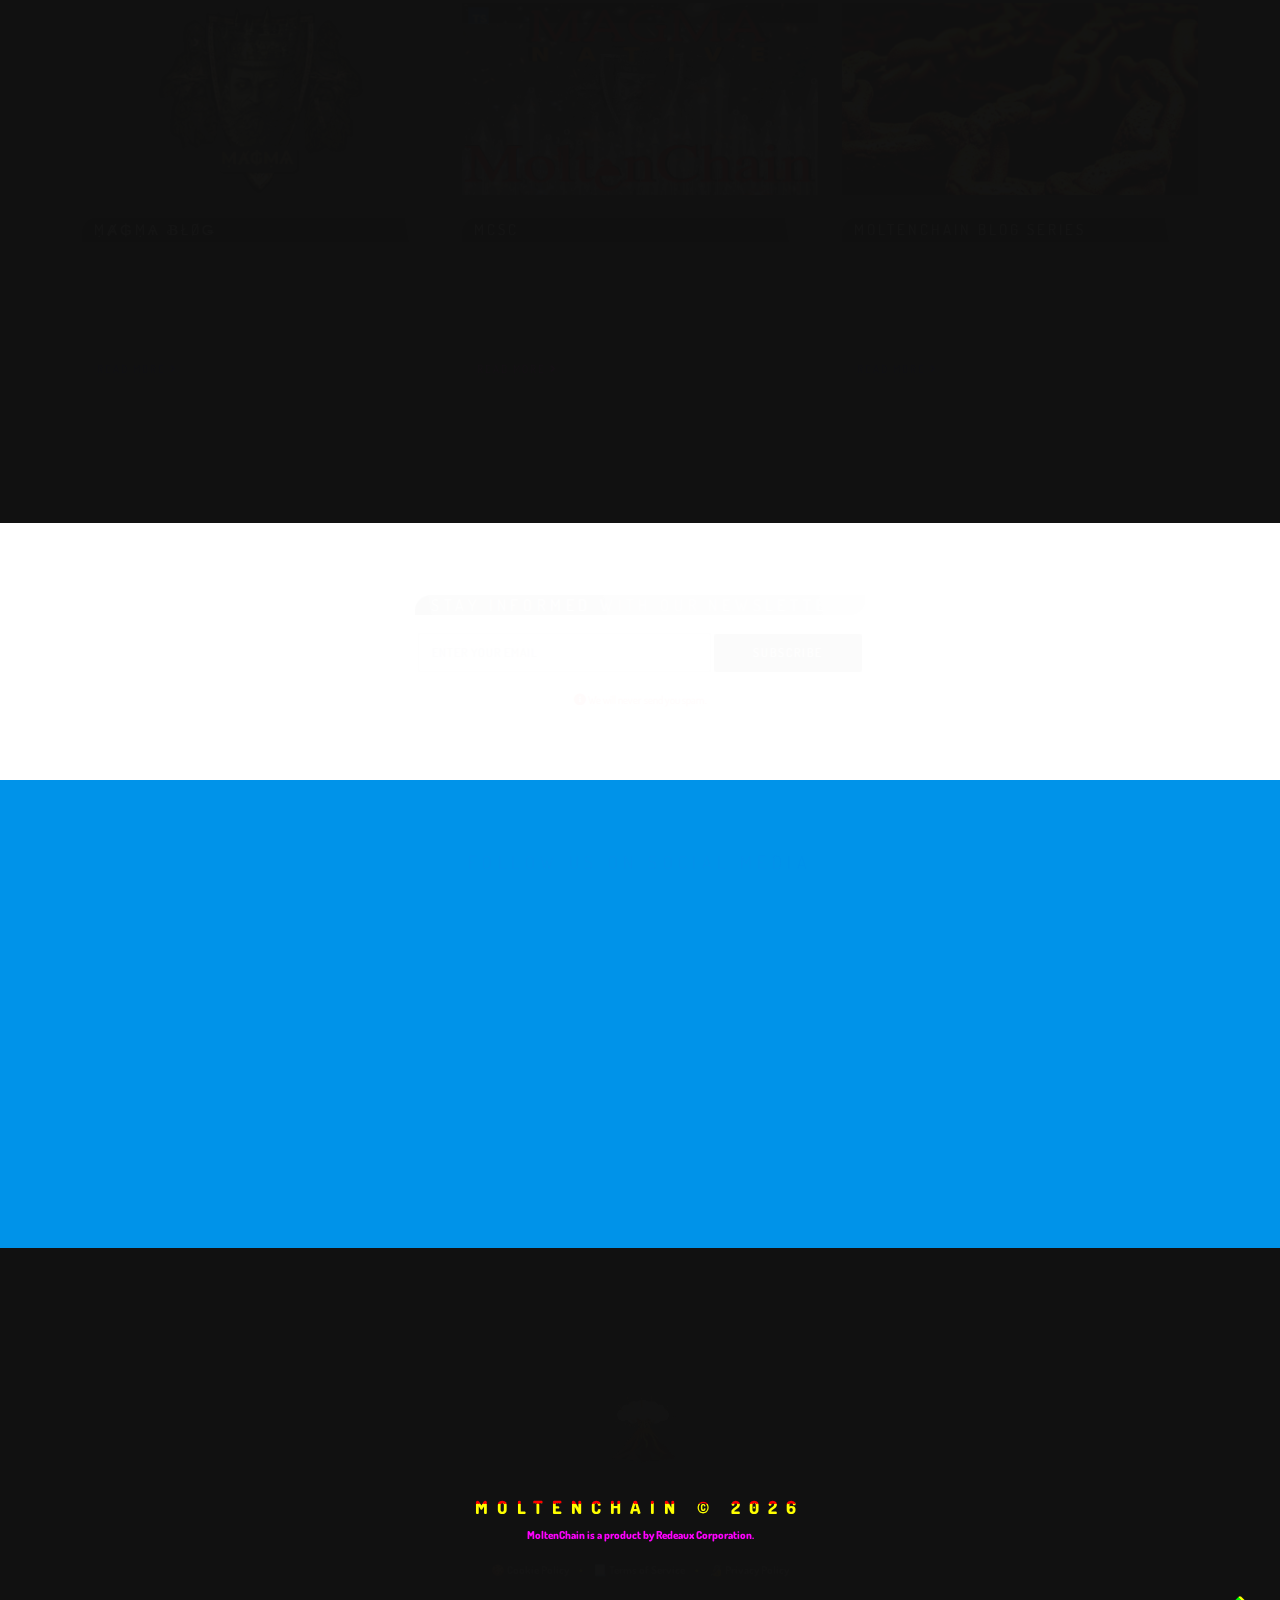
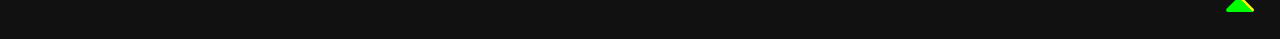
==== commit 31a734a7: "Update index.html" ====
--- a/index.html
+++ b/index.html
@@ -611,7 +611,8 @@
                         </div>
                         
                         <div class="footer-made wow slideInright" data-wow-duration="1.5s">
-                            <a id="launch-modal-a"><span style="cursor:pointer">🍪 Cookie Policy</span></a> <span class="burn-text">•</span> <a id="launch-modal-b"><span style="cursor:pointer">📃 Terms of Service</span></a> <span class="burn-text">•</span> <a id="launch-modal-c"><span style="cursor:pointer">🔏 Privacy Policy</span></a>
+                            <br>
+                            <a id="launch-modal-a"><span style="cursor:pointer">🍪 Cookie Policy</span></a> &nbsp; &nbsp; <span class="burn-text">•</span>  &nbsp; &nbsp; <a id="launch-modal-b"><span style="cursor:pointer">📃 Terms of Service</span></a> &nbsp; &nbsp; <span class="burn-text">•</span> &nbsp; &nbsp; <a id="launch-modal-c"><span style="cursor:pointer">🔏 Privacy Policy</span></a>
                         </div>
                     </div>
                  </div>
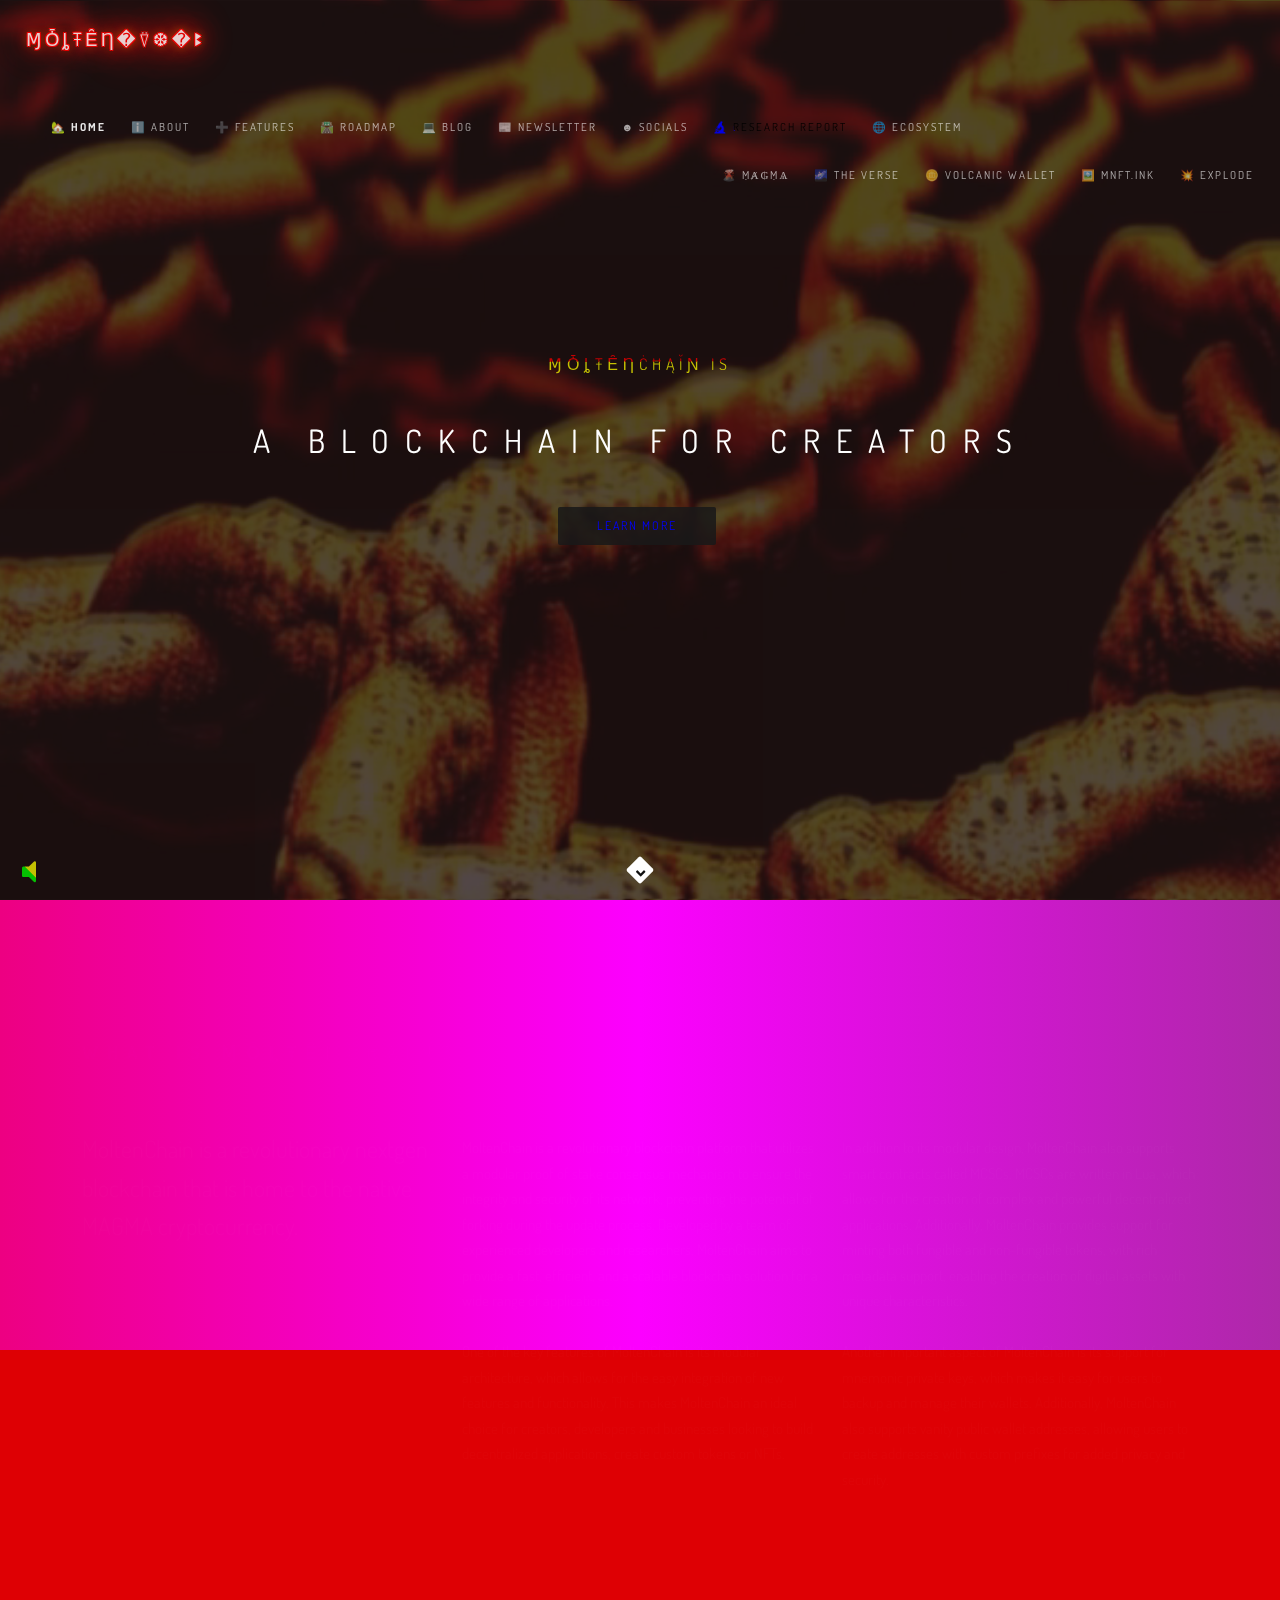
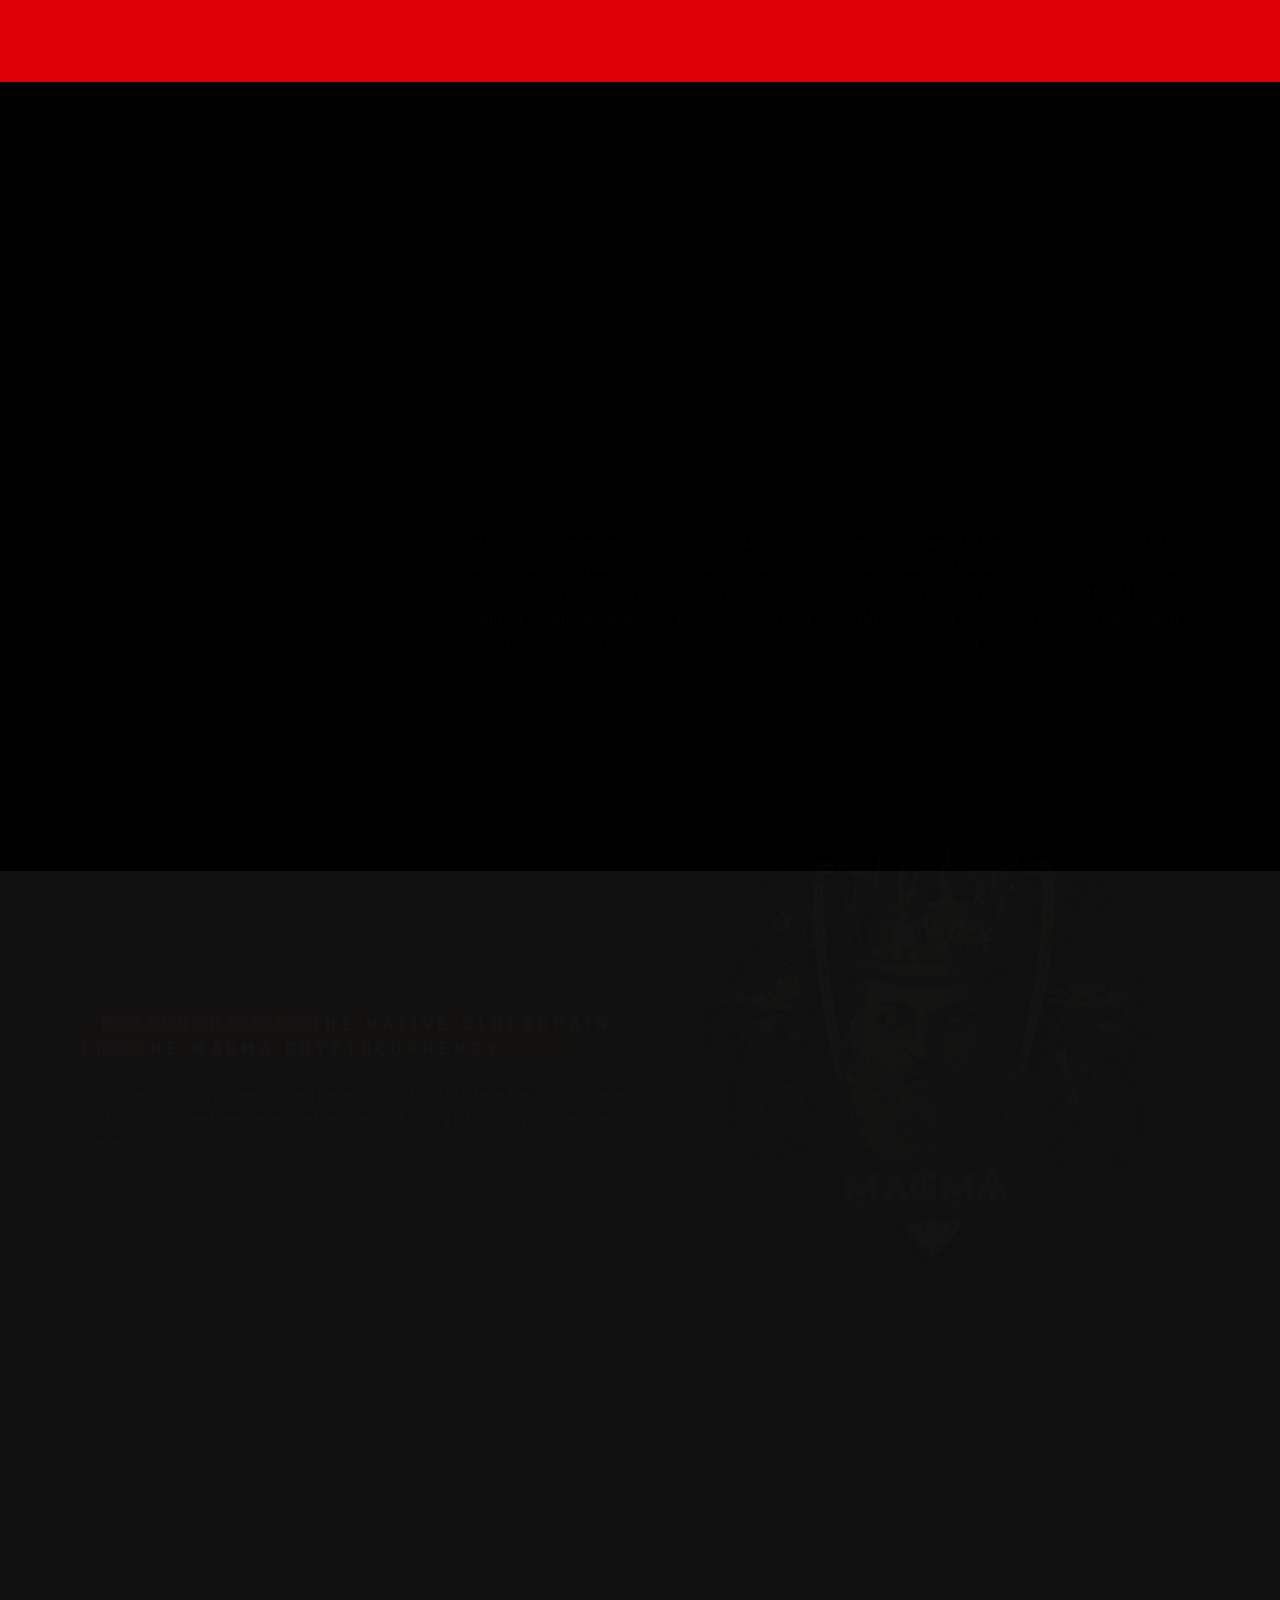
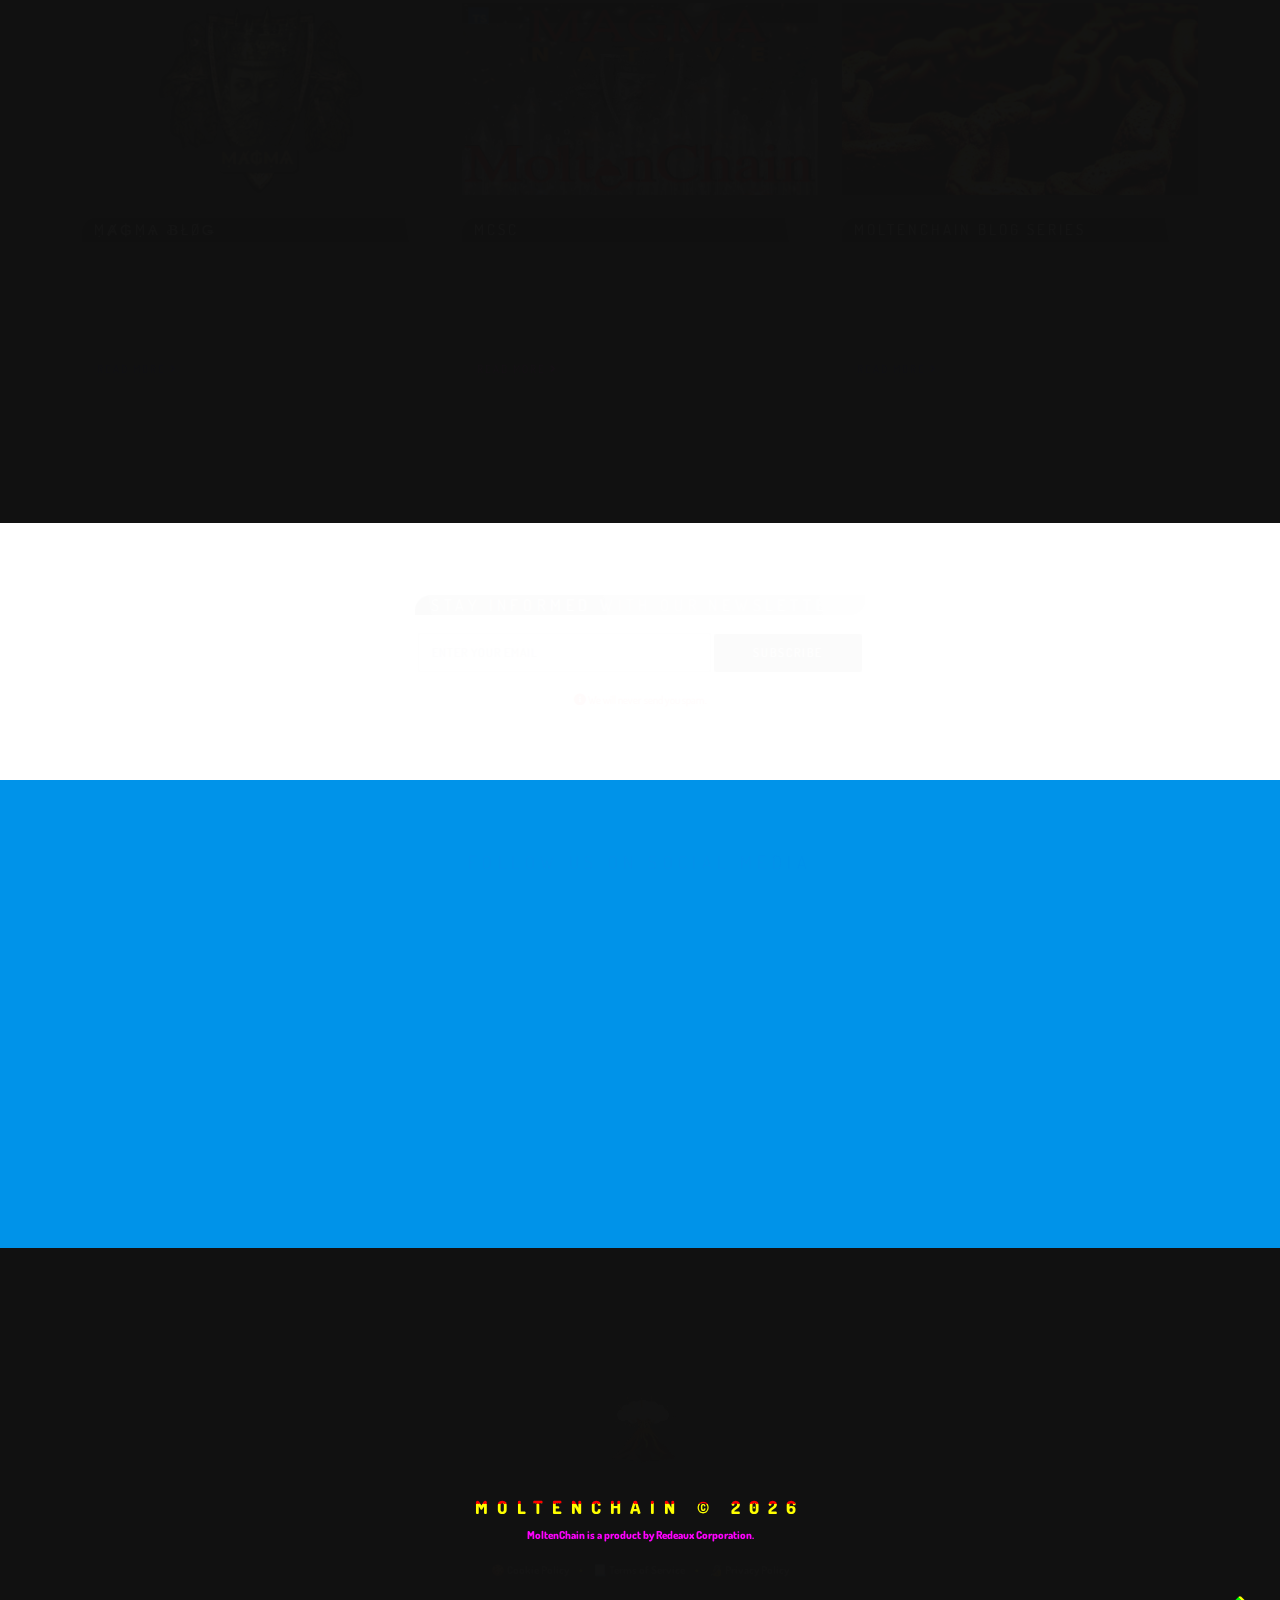
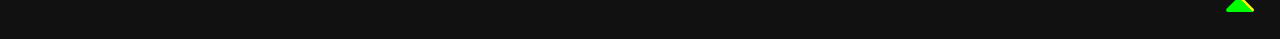
==== commit 4a3f1e5f: "Update index.html" ====
--- a/index.html
+++ b/index.html
@@ -43,6 +43,51 @@
         </script>
         <script type='text/javascript' src='https://platform-api.sharethis.com/js/sharethis.js#property=63d211c99d3362001affdd9b&product=inline-share-buttons' async='async'></script>
         <link rel="stylesheet" href="css/timeline.css">
+        <style>
+            #modal {
+              position: fixed;
+              top: 0;
+              left: 0;
+              right: 0;
+              bottom: 0;
+              background-color: rgba(0, 0, 0, 0);
+              backdrop-filter: blur(15px);
+              z-index: 9999;
+            }
+
+            .modal-content {
+              position: absolute;
+              top: 50%;
+              left: 50%;
+              transform: translate(-50%, -50%);
+              background-color: rgba(0, 0, 0, 0.678);
+              padding: 1rem;
+              box-shadow: 0px 0px 10px #b90000;
+              border-radius: 1em;
+            }
+
+            .close-button {
+              position: absolute;
+              top: 1px;
+              right: 1.5rem;
+              cursor: pointer;
+              font-size: 3.5rem;
+              color: blueviolet;
+              transition: 500ms;
+            }
+
+            .close-button:hover {
+              cursor: pointer;
+              color:rgb(226, 223, 43);
+            }
+
+            .scroll {
+              max-height: 95%;
+              max-width: 95%;
+              overflow-y: auto;
+              overflow-x: hidden;
+            }
+       </style>
     </head>
     <body class="appear-animate bg-dark">   
         <div id="modal" style="display: none;">
--- a/css/style.css
+++ b/css/style.css
@@ -6705,49 +6705,3 @@
   .crt-widget.crt-widget-branded .crt-logo {
     display: none !important;
   }
-
-*/ Modal */
-
-            #modal {
-              position: fixed;
-              top: 0;
-              left: 0;
-              right: 0;
-              bottom: 0;
-              background-color: rgba(0, 0, 0, 0);
-              backdrop-filter: blur(15px);
-              z-index: 9999;
-            }
-
-            .modal-content {
-              position: absolute;
-              top: 50%;
-              left: 50%;
-              transform: translate(-50%, -50%);
-              background-color: rgba(0, 0, 0, 0.678);
-              padding: 1rem;
-              box-shadow: 0px 0px 10px #b90000;
-              border-radius: 1em;
-            }
-
-            .close-button {
-              position: absolute;
-              top: 1px;
-              right: 1.5rem;
-              cursor: pointer;
-              font-size: 3.5rem;
-              color: blueviolet;
-              transition: 500ms;
-            }
-
-            .close-button:hover {
-              cursor: pointer;
-              color:rgb(226, 223, 43);
-            }
-
-            .scroll {
-              max-height: 95%;
-              max-width: 95%;
-              overflow-y: auto;
-              overflow-x: hidden;
-            }
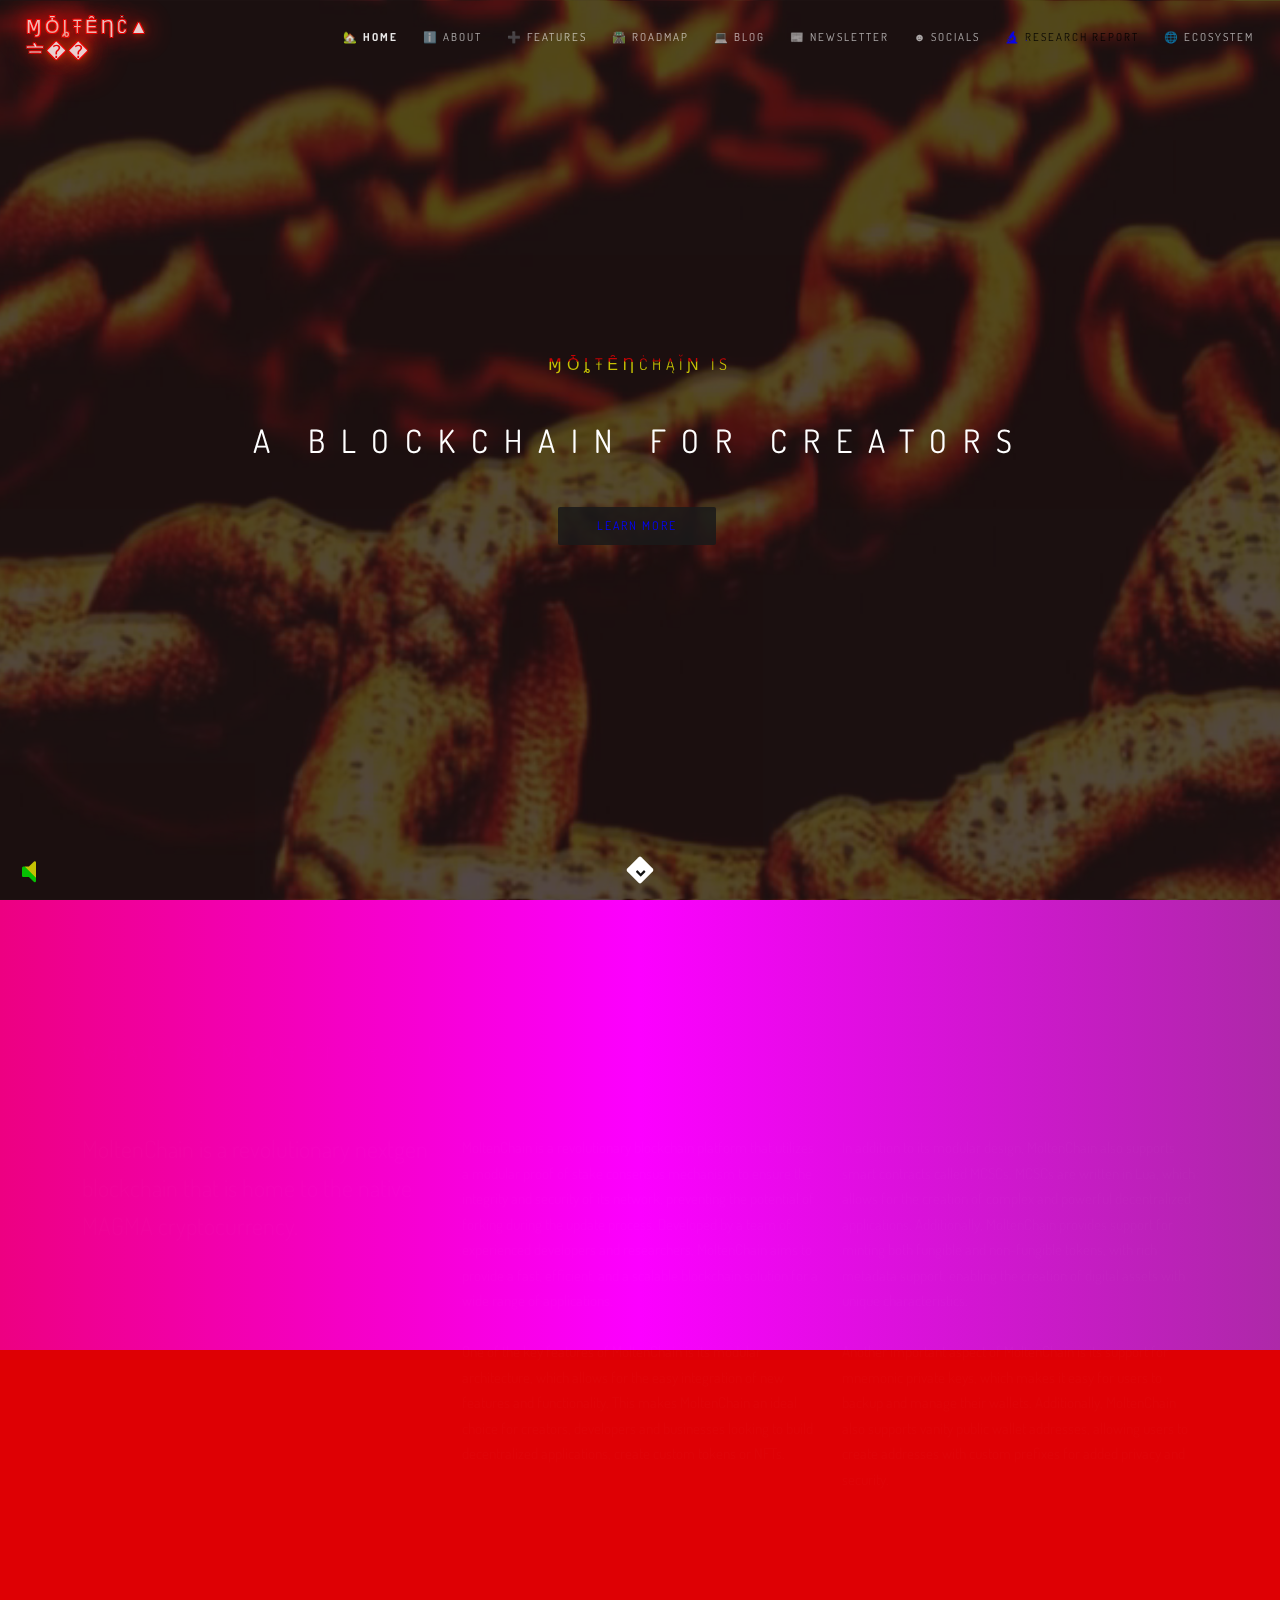
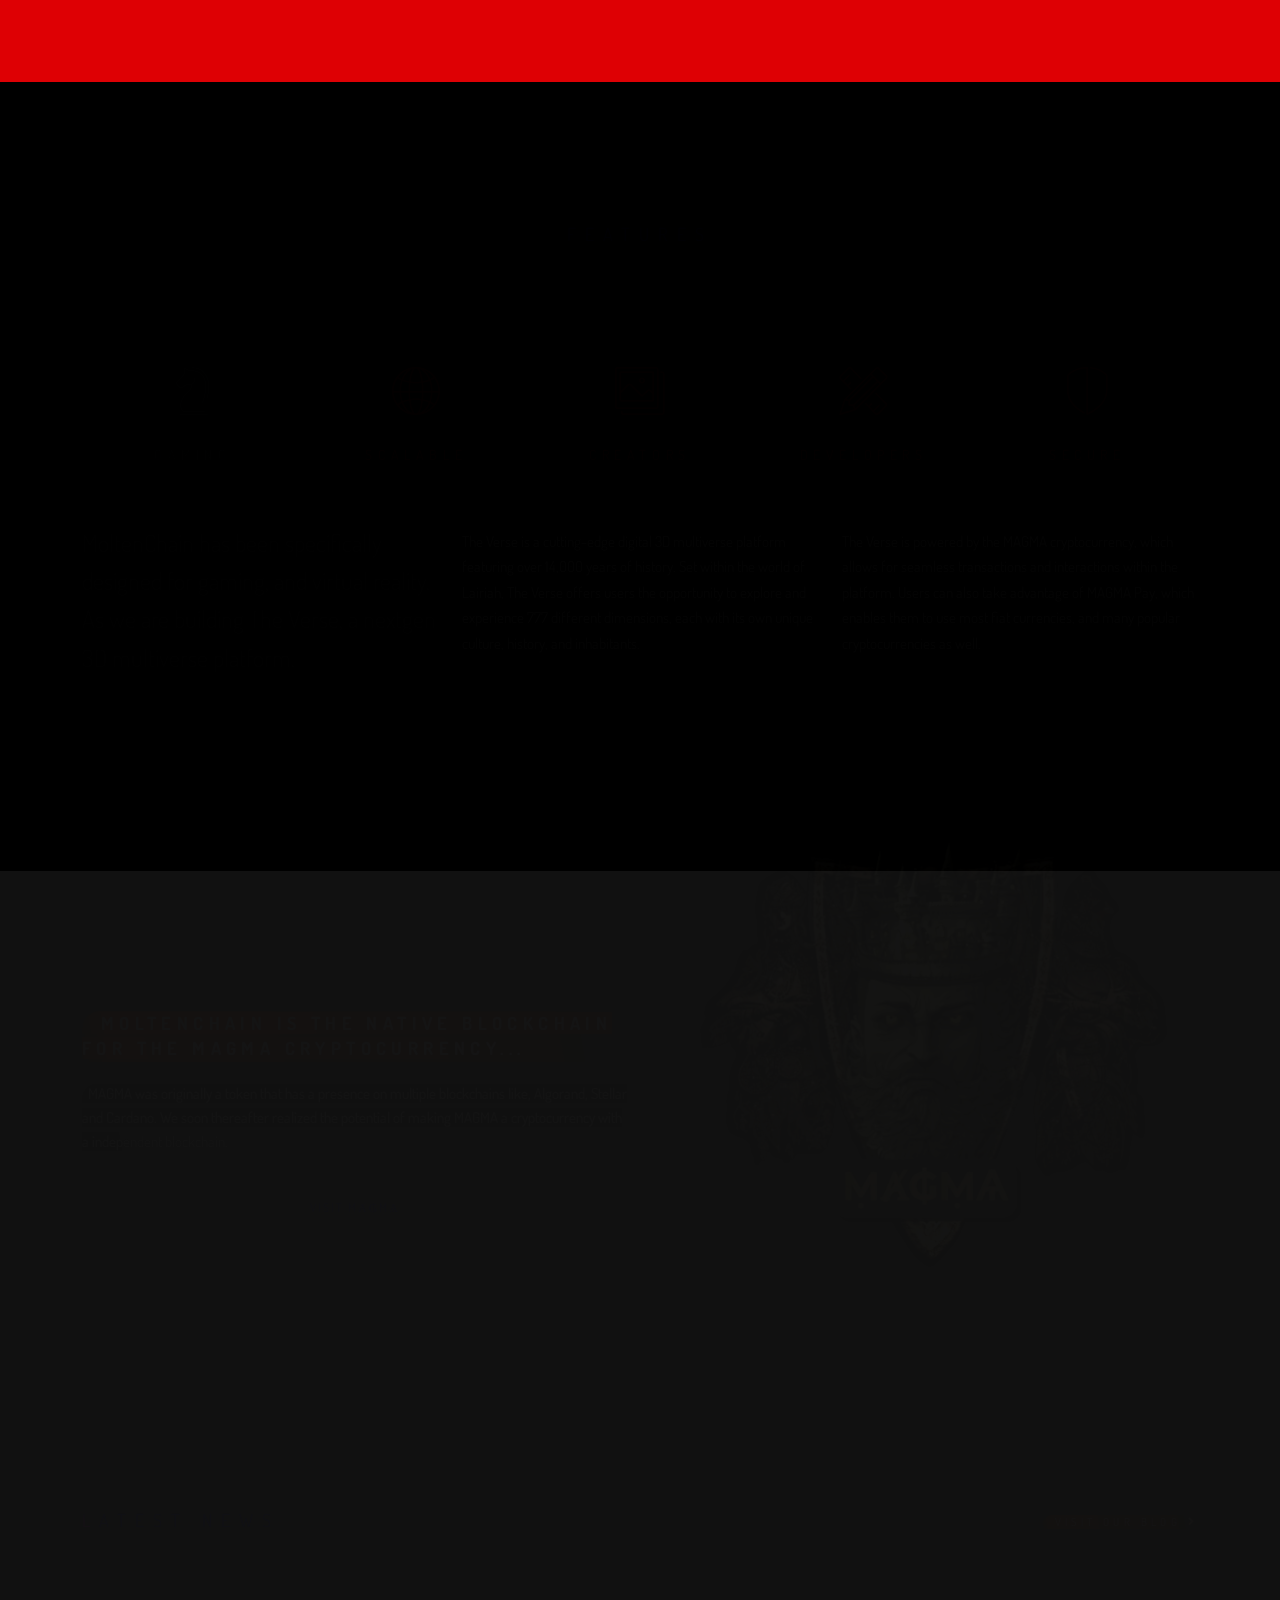
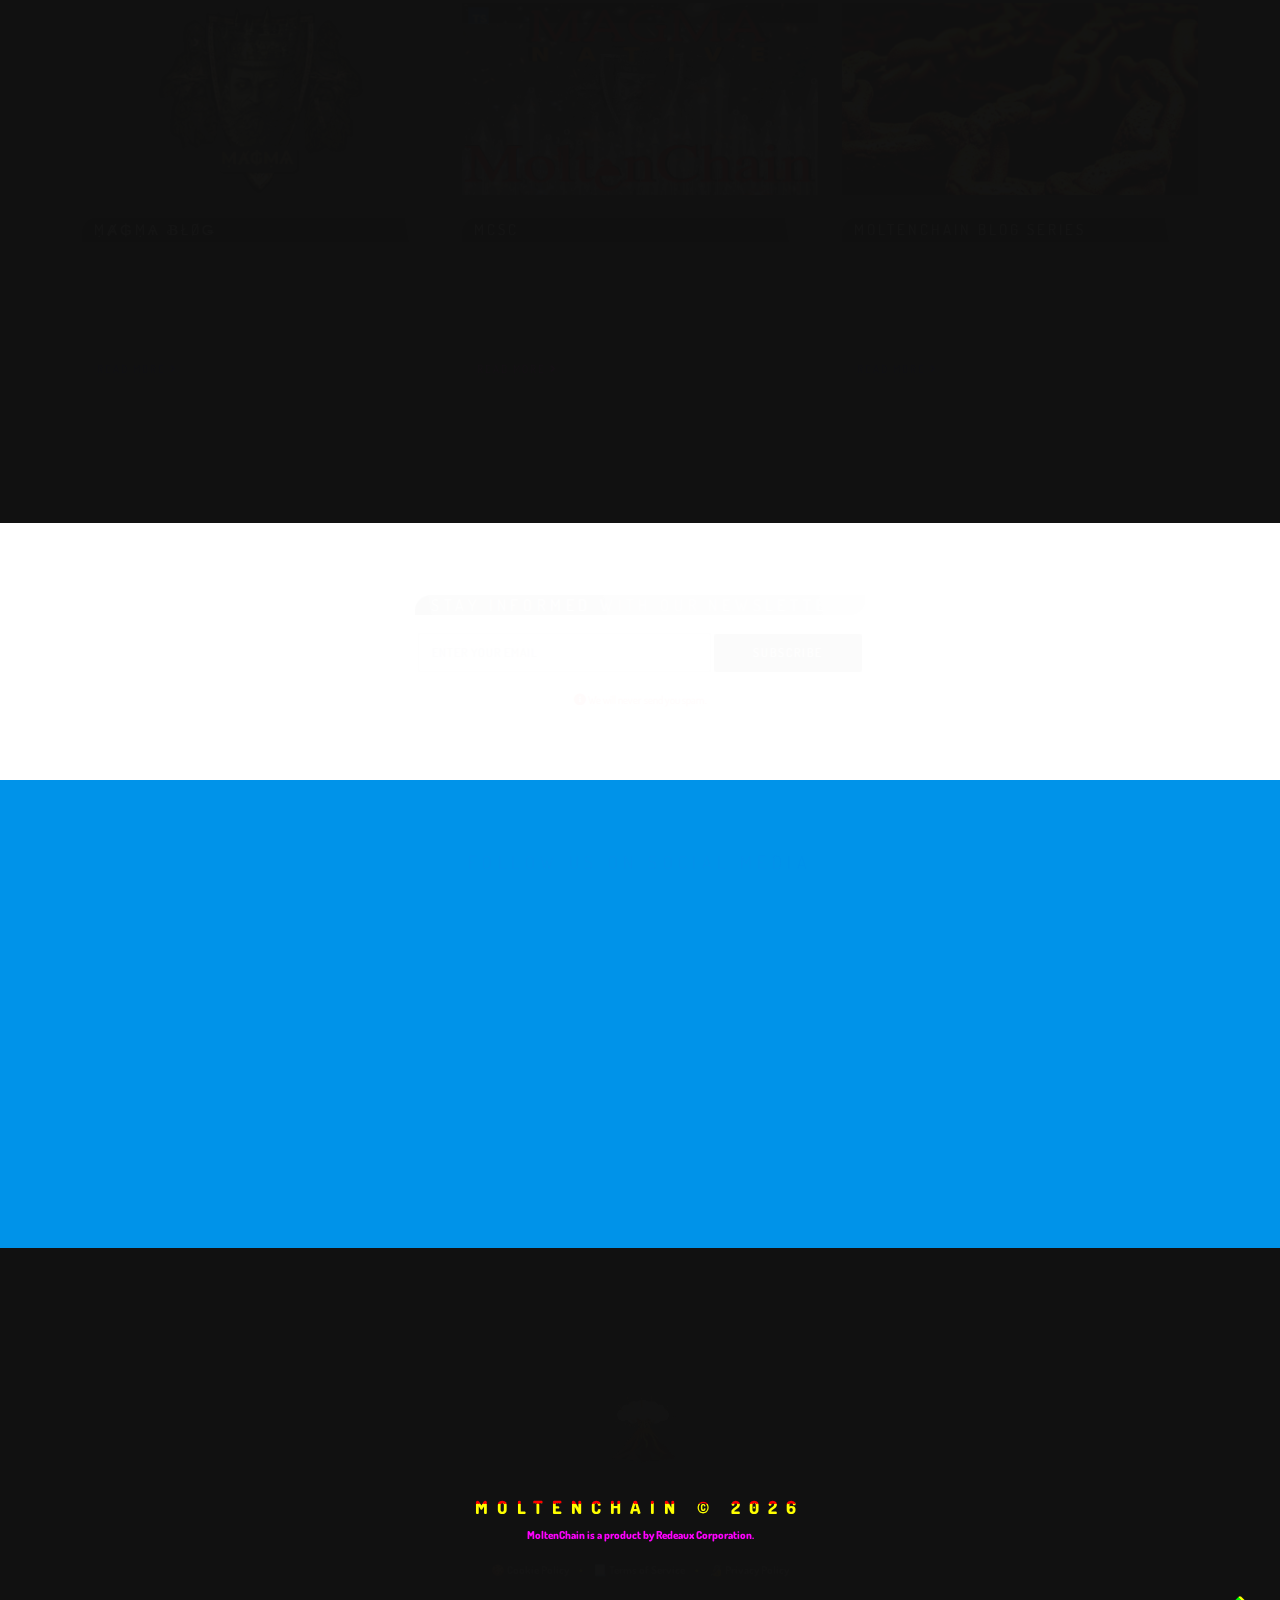
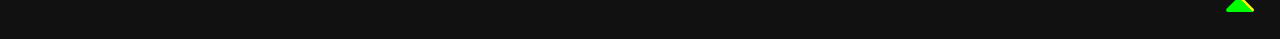
==== commit 5abb8417: "Menu update" ====
--- a/index.html
+++ b/index.html
@@ -121,7 +121,7 @@
                             <li><a href="#socials" onclick="ChangeUrl('Socials', '/socials');"> ☻ Socials</a></li>
                             <li><a href="mc-research-report.pdf" class="rt-2">🔬 Research Report</a></li>
                             <li><a href="#">🌐 ECOSYSTEM</a></li>
-                               <ul><li><a href="https://magm.red" target="_blank">🌋 ṂȺ₲ṂѦ</a></li>
+                               <ul class="sp-sub"><li><a href="https://magm.red" target="_blank">🌋 ṂȺ₲ṂѦ</a></li>
                                <li><a href="#">🌌 The Verse</a></li>
                                <li><a href="#">🪙 Volcanic Wallet</a></li>
                                <li><a href="#">🖼️ MNFT.ink</a></li>
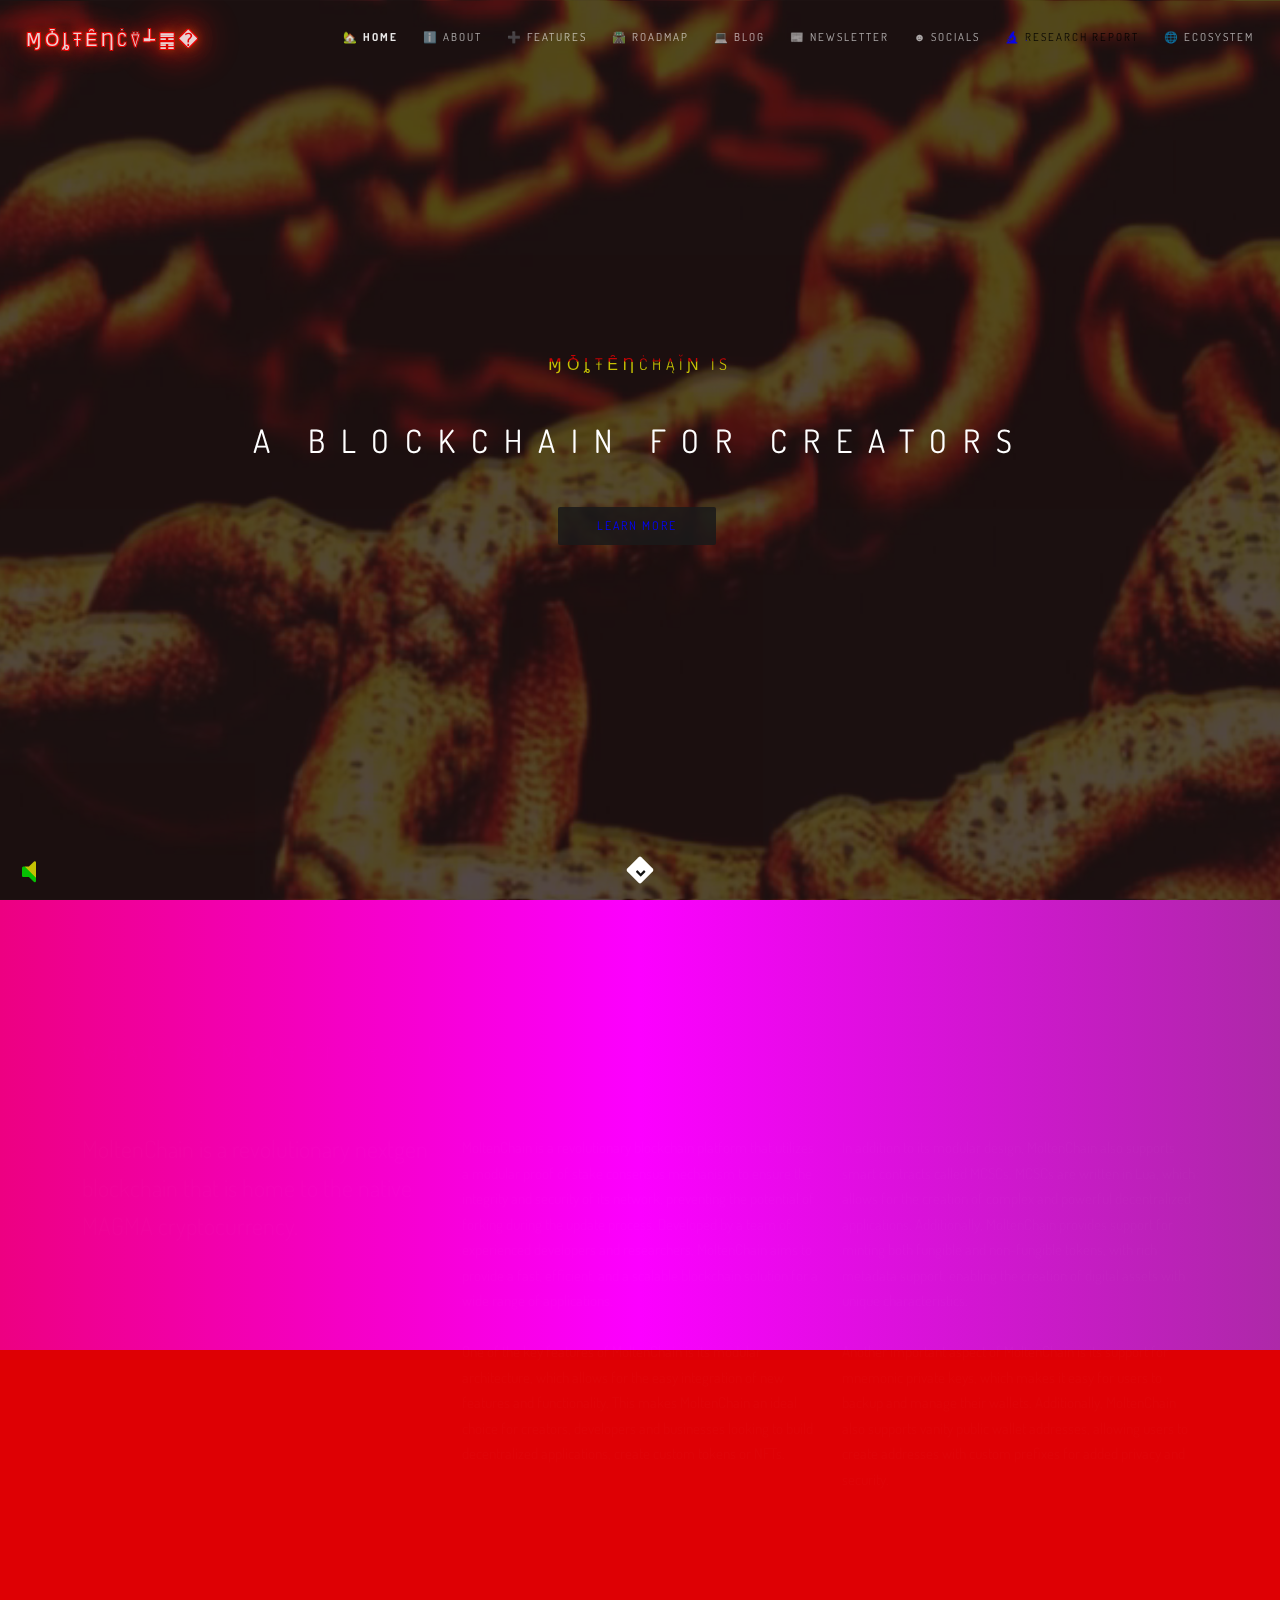
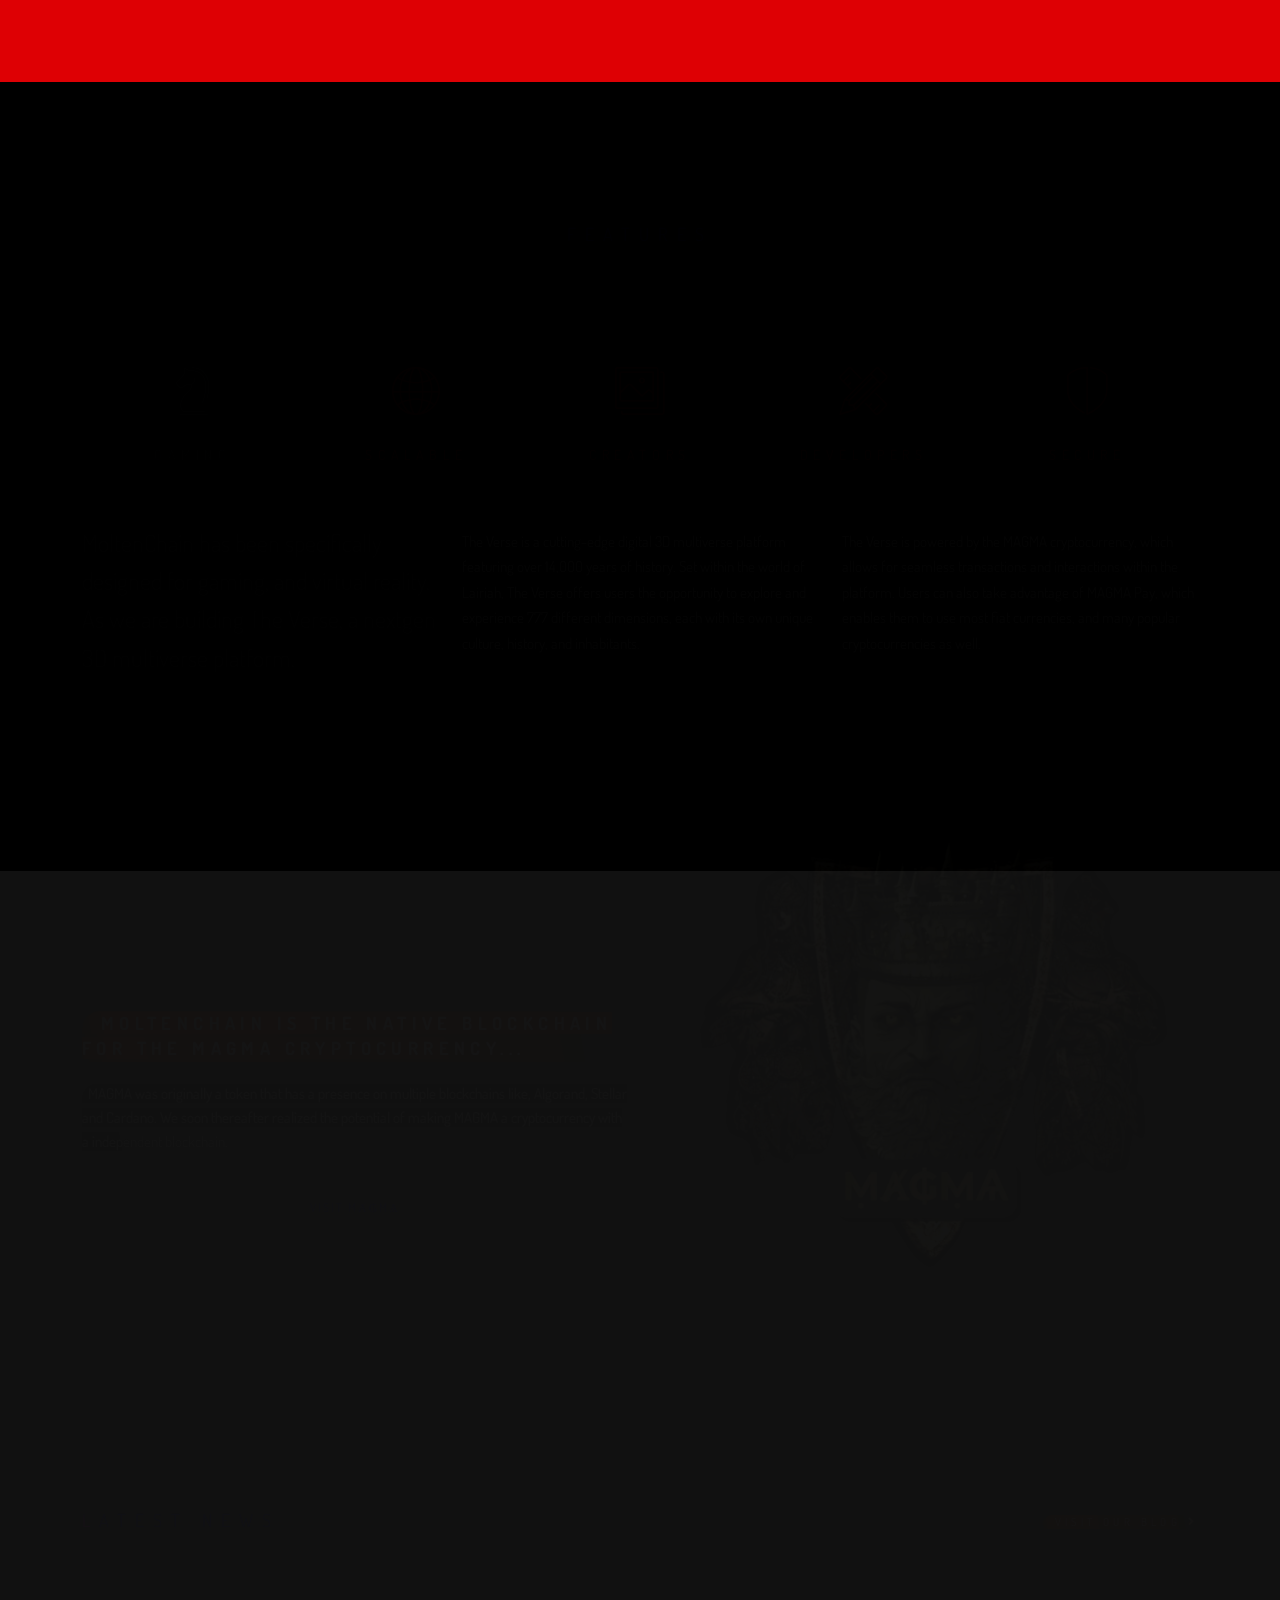
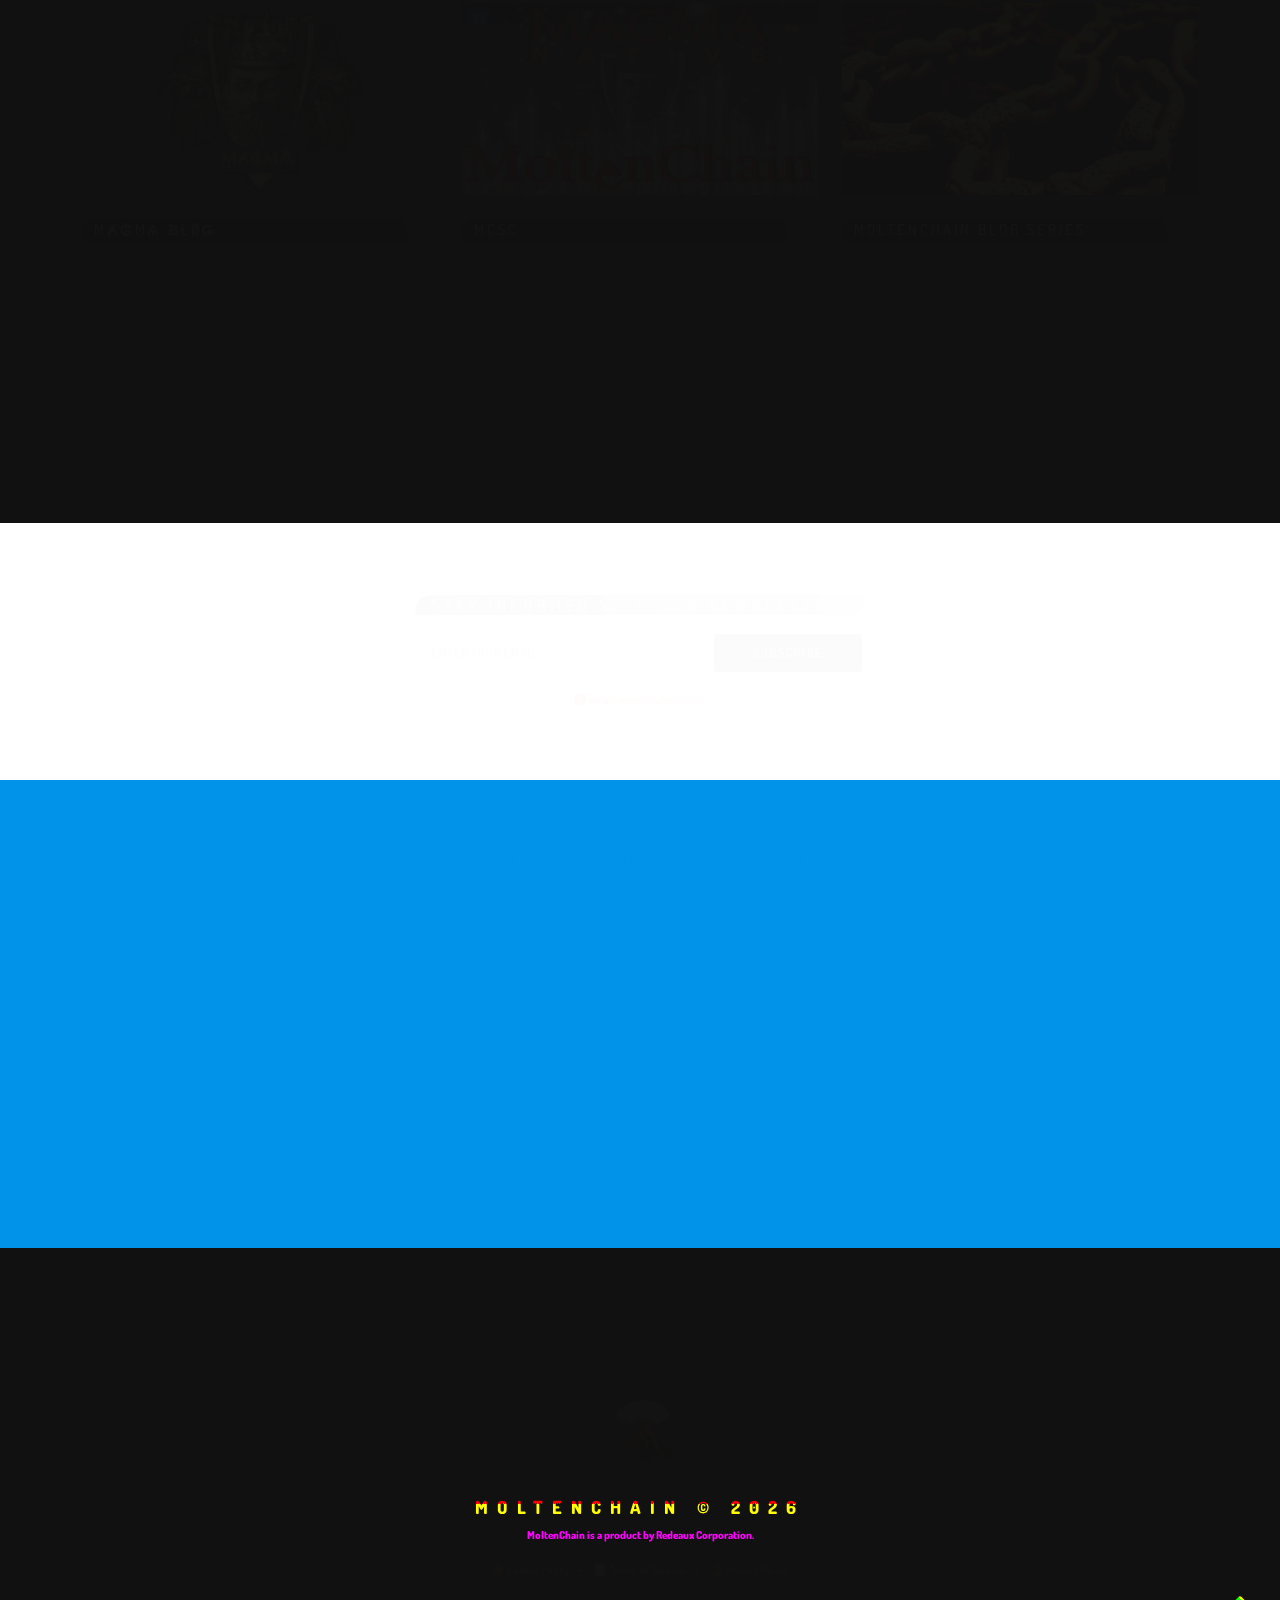
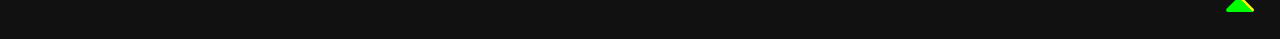
==== commit a91c2da5: "Nav update" ====
--- a/index.html
+++ b/index.html
@@ -121,7 +121,7 @@
                             <li><a href="#socials" onclick="ChangeUrl('Socials', '/socials');"> ☻ Socials</a></li>
                             <li><a href="mc-research-report.pdf" class="rt-2">🔬 Research Report</a></li>
                             <li><a href="#">🌐 ECOSYSTEM</a></li>
-                               <ul class="sp-sub"><li><a href="https://magm.red" target="_blank">🌋 ṂȺ₲ṂѦ</a></li>
+                               <ul class="mn-sub"><li><a href="https://magm.red" target="_blank">🌋 ṂȺ₲ṂѦ</a></li>
                                <li><a href="#">🌌 The Verse</a></li>
                                <li><a href="#">🪙 Volcanic Wallet</a></li>
                                <li><a href="#">🖼️ MNFT.ink</a></li>
